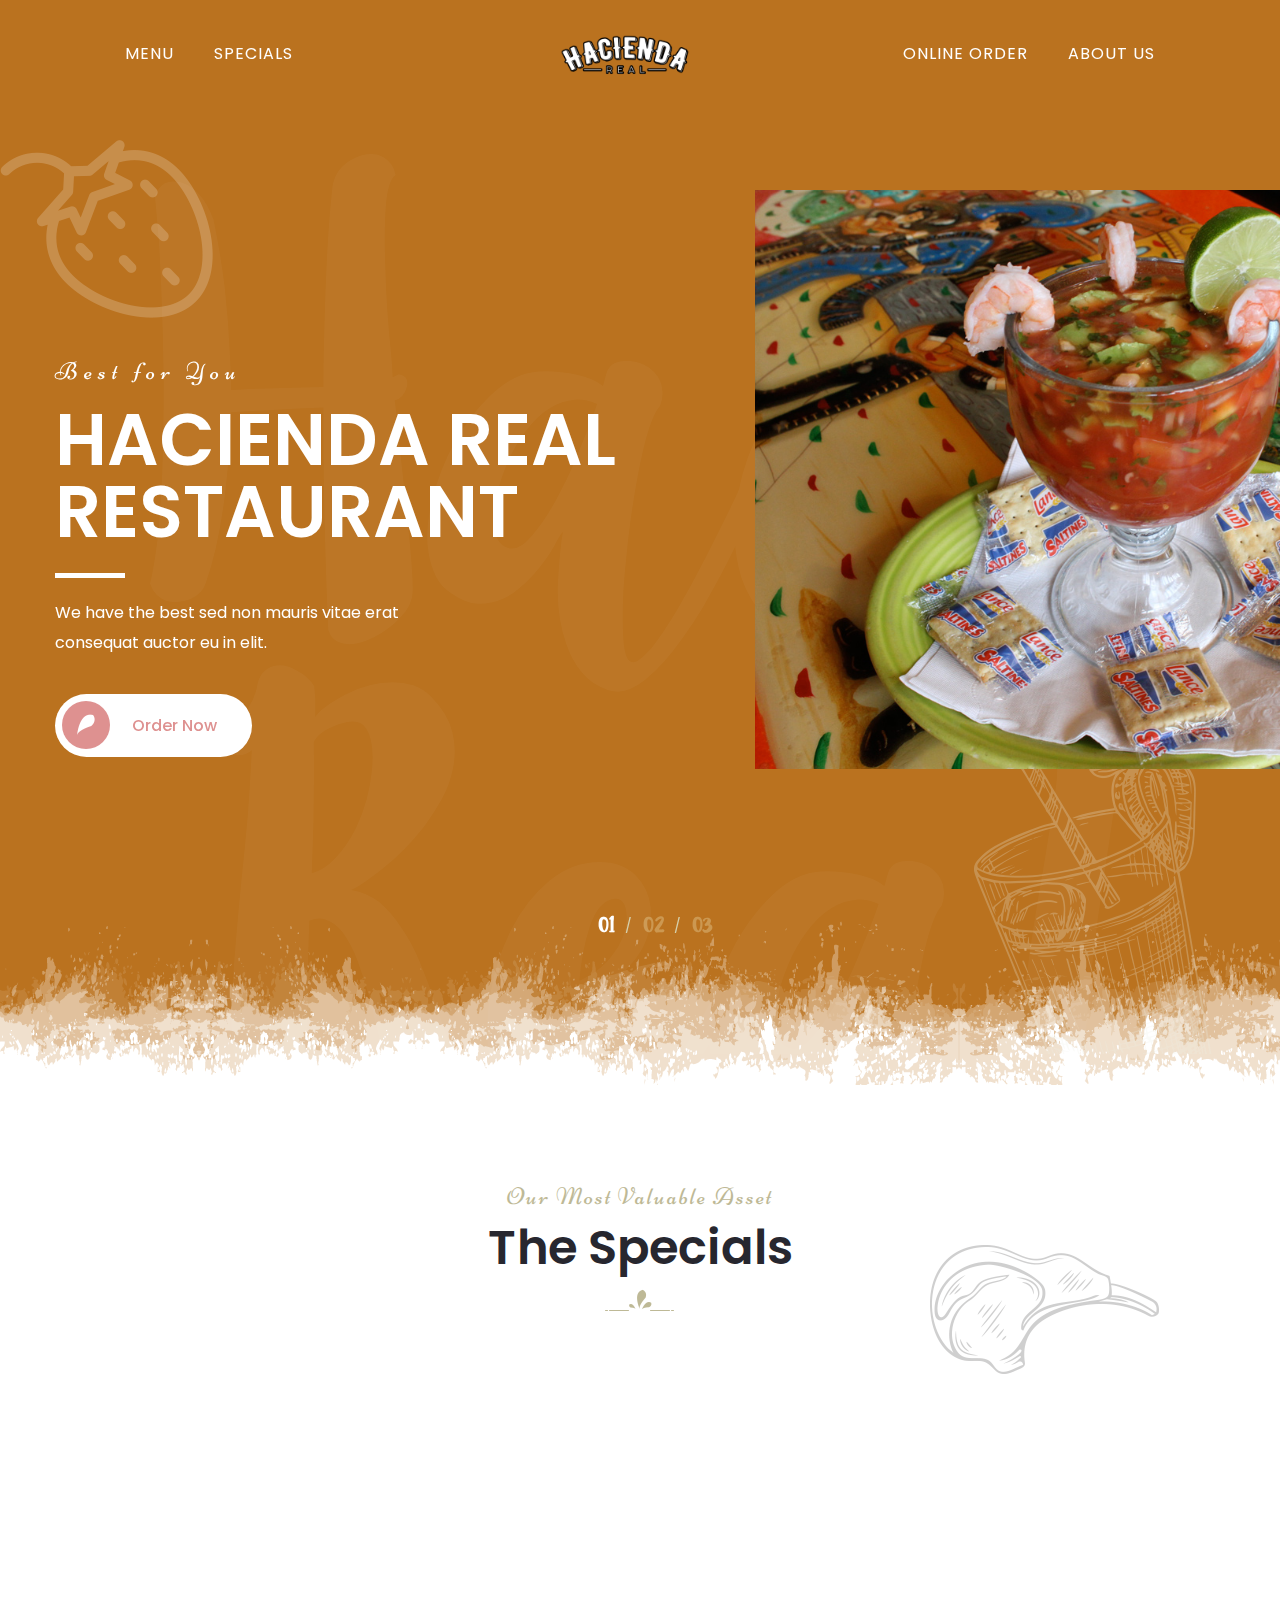
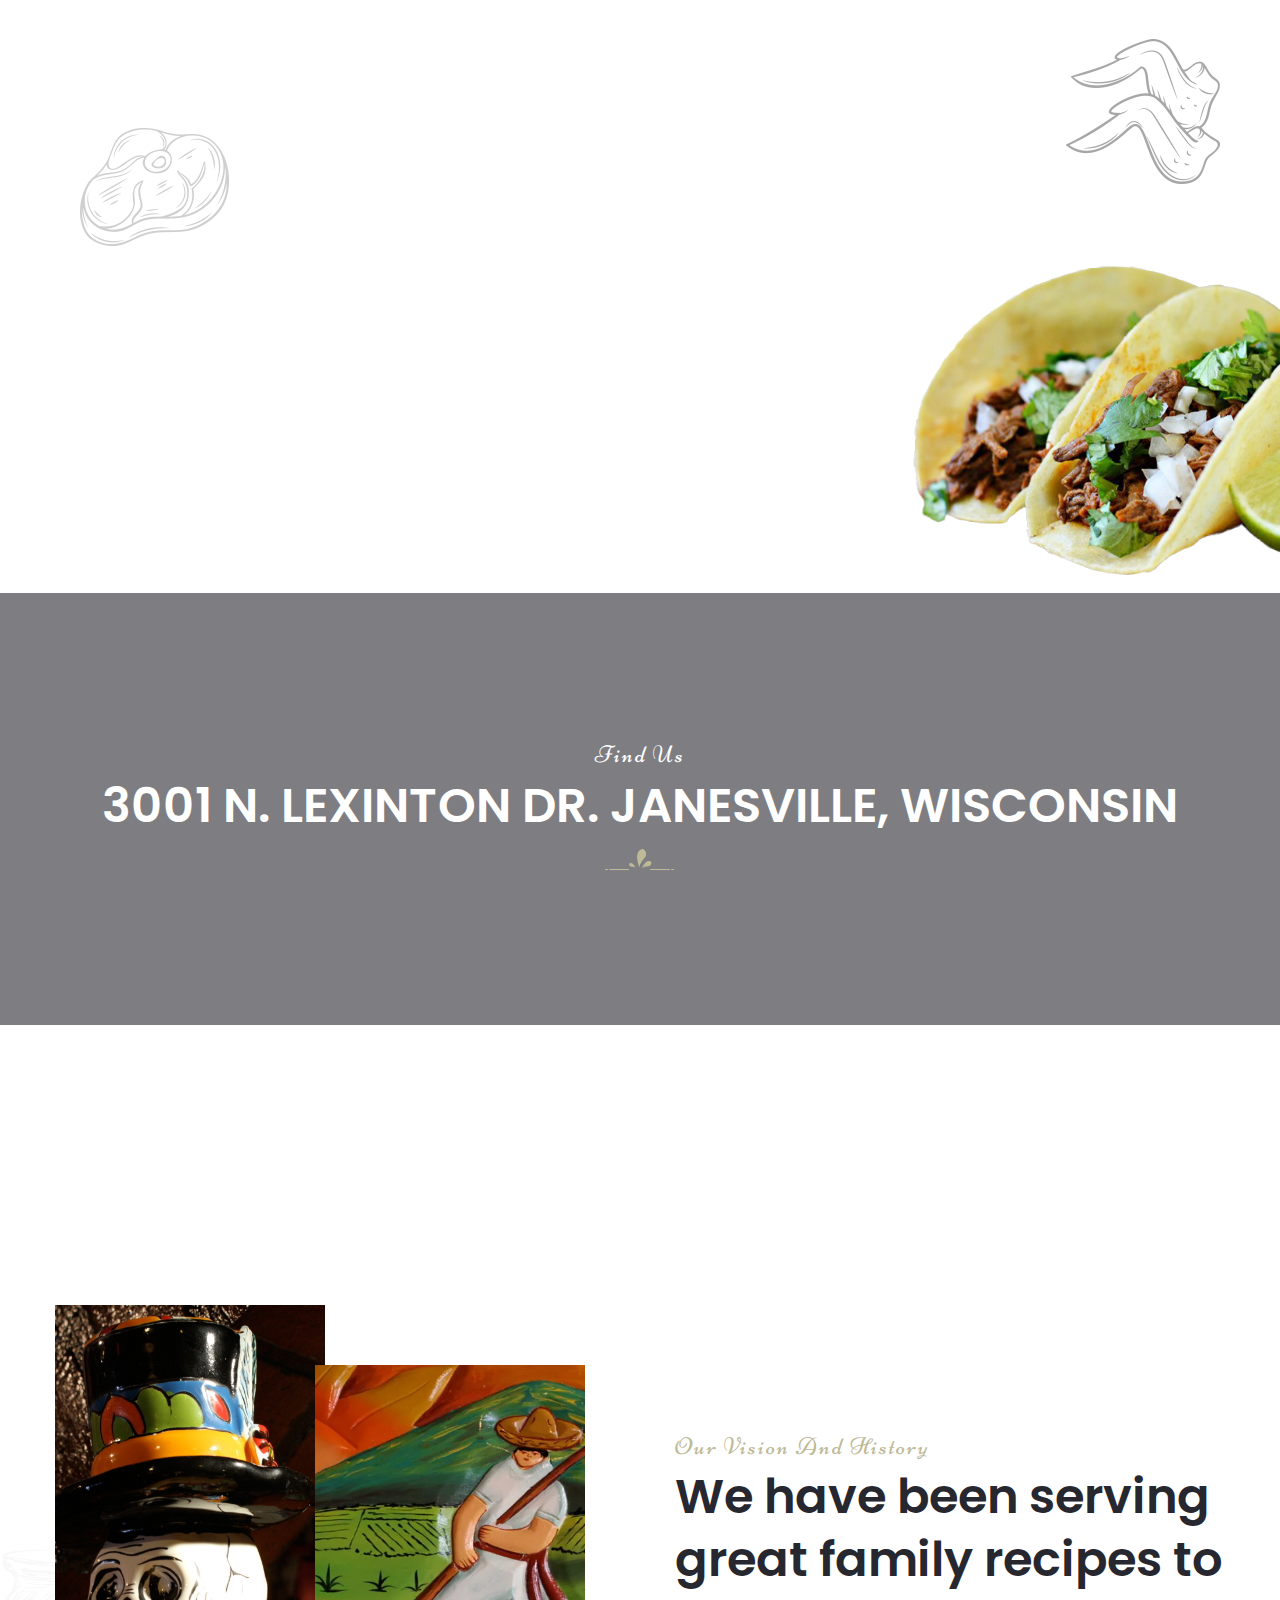
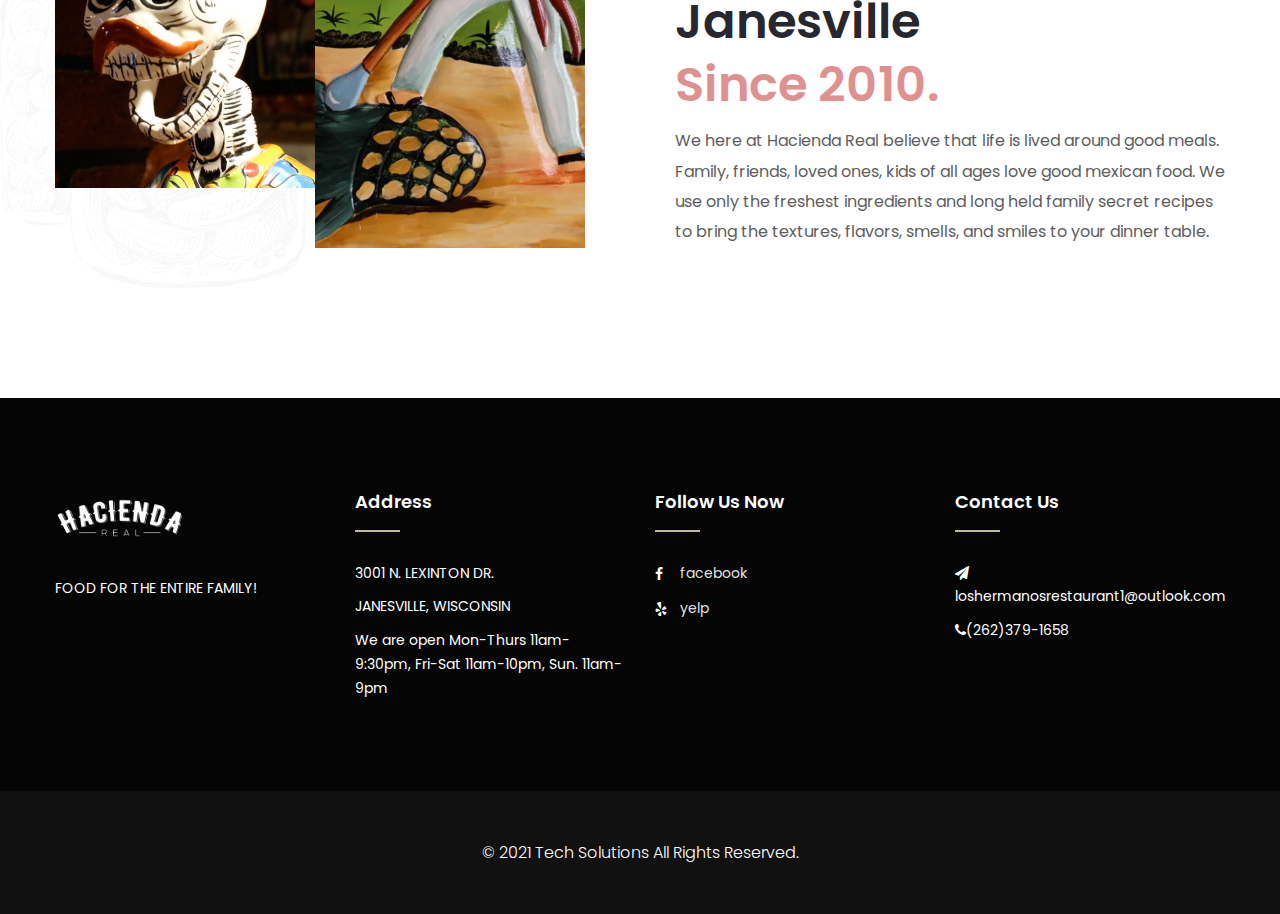
==== index.html @ c057669b "pagina terminada" ====
<!DOCTYPE html>
<html>

<head>
    <meta charset="utf-8">
    <title>Hacienda Real</title>
    <!-- Stylesheets -->
    <link href="css/bootstrap.css" rel="stylesheet">
    <link href="css/style.css" rel="stylesheet">
    <link href="css/responsive.css" rel="stylesheet">

    <link href="https://fonts.googleapis.com/css2?family=Niconne&family=Poppins:wght@100;200;300;400;500;600;700;800;900&family=Tangerine:wght@400;700&display=swap" rel="stylesheet">

    <link rel="shortcut icon" href="images/favicon.png" type="image/x-icon">
    <link rel="icon" href="images/favicon.png" type="image/x-icon">

    <!-- Responsive -->
    <meta http-equiv="X-UA-Compatible" content="IE=edge">
    <meta name="viewport" content="width=device-width, initial-scale=1.0, maximum-scale=1.0, user-scalable=0">

    <!--[if lt IE 9]><script src="https://cdnjs.cloudflare.com/ajax/libs/html5shiv/3.7.3/html5shiv.js"></script><![endif]-->
    <!--[if lt IE 9]><script src="js/respond.js"></script><![endif]-->
</head>

<body class="hidden-bar-wrapper">

    <div class="page-wrapper">


        <!-- Main Header / Header Style Two -->
        <header class="main-header header-style-two">

            <!-- Header Upper -->
            <div class="header-upper">

                <div class="auto-container">
                    <div class="clearfix">

                        <div class="pull-left logo-box">
                            <div class="logo">
                                <a href="index.html"><img src="images/logo.png" alt="" title=""></a>
                            </div>
                        </div>

                        <div class="nav-outer clearfix">
                            <!-- Mobile Navigation Toggler -->
                            <div class="mobile-nav-toggler"><span class="icon flaticon-menu"></span></div>
                            <!-- Main Menu -->
                            <nav class="main-menu navbar-expand-md">
                                <div class="navbar-header">
                                    <button class="navbar-toggler" type="button" data-toggle="collapse" data-target="#navbarSupportedContent" aria-controls="navbarSupportedContent" aria-expanded="false" aria-label="Toggle navigation">
									<span class="icon-bar"></span>
									<span class="icon-bar"></span>
									<span class="icon-bar"></span>
								</button>
                                </div>

                                <div class="navbar-collapse scroll-nav show collapse clearfix" id="navbarSupportedContent">
                                    <ul class="navigation left-nav clearfix">
                                        <li><a href="menu.html">Menu</a></li>
                                        <li><a href="#specials">Specials</a></li>
                                    </ul>

                                    <ul class="navigation right-nav clearfix">
                                        <li><a href="https://shop.wilcu.com/store/haciendareal">Online Order</a></li>
                                        <li><a href="#about">About Us</a></li>
                                    </ul>

                                </div>

                            </nav>

                        </div>

                    </div>
                </div>
            </div>
            <!-- End Header Upper -->

            <!-- Mobile Menu  -->
            <div class="mobile-menu">
                <div class="menu-backdrop"></div>
                <div class="close-btn"><span class="icon flaticon-multiply"></span></div>

                <nav class="menu-box">
                    <div class="nav-logo">
                        <a href="index.html"><img src="images/logo-2.png" alt="" title=""></a>
                    </div>
                    <div class="menu-outer">
                        <!--Here Menu Will Come Automatically Via Javascript / Same Menu as in Header-->
                    </div>
                </nav>
            </div>
            <!-- End Mobile Menu -->

        </header>
        <!-- End Main Header -->

        <!-- Sidebar Cart Item -->
        <div class="xs-sidebar-group info-group">
            <div class="xs-overlay xs-bg-black"></div>
            <div class="xs-sidebar-widget">
                <div class="sidebar-widget-container">
                    <div class="widget-heading">
                        <a href="#" class="close-side-widget">
						X
					</a>
                    </div>
                    <div class="sidebar-textwidget">

                        <!-- Sidebar Info Content -->
                        <div class="sidebar-info-contents">
                            <div class="content-inner">
                                <div class="logo">
                                    <a href="index.html"><img src="images/logo.png" alt="" /></a>
                                </div>
                                <div class="content-box">
                                    <h2>About Us</h2>
                                    <p class="text">The argument in favor of using filler text goes something like this: If you use real content in the Consulting Process, anytime you reach a review point you’ll end up reviewing and negotiating the content itself and
                                        not the design.</p>
                                    <a href="contact.html" class="theme-btn btn-style-one clearfix"><span class="icon"></span>Consultation</a>
                                </div>
                                <div class="contact-info">
                                    <h2>Contact Info</h2>
                                    <ul class="list-style-one">
                                        <li><span class="icon fa fa-location-arrow"></span>Chicago 12, Melborne City, USA</li>
                                        <li><span class="icon fa fa-phone"></span>(111) 111-111-1111</li>
                                        <li><span class="icon fa fa-envelope"></span>foodily@gmail.com</li>
                                        <li><span class="icon fa fa-clock-o"></span>Week Days: 09.00 to 18.00 Sunday: Closed</li>
                                    </ul>
                                </div>
                                <!-- Social Box -->
                                <ul class="social-box">
                                    <li class="facebook">
                                        <a href="#" class="fa fa-facebook-f"></a>
                                    </li>
                                    <li class="twitter">
                                        <a href="#" class="fa fa-twitter"></a>
                                    </li>
                                    <li class="linkedin">
                                        <a href="#" class="fa fa-linkedin"></a>
                                    </li>
                                    <li class="instagram">
                                        <a href="#" class="fa fa-instagram"></a>
                                    </li>
                                    <li class="youtube">
                                        <a href="#" class="fa fa-youtube"></a>
                                    </li>
                                </ul>
                            </div>
                        </div>

                    </div>
                </div>
            </div>
        </div>
        <!-- END sidebar widget item -->

        <!-- Banner Section Two -->
        <section class="banner-section-two" id="home">
            <div class="pattern-layer" style="background-image: url(images/main-slider/pattern-2.png)"></div>
            <div class="main-slider-carousel owl-carousel owl-theme">

                <!-- Slide -->
                <div class="slide">
                    <div class="slide-middle-text">Hacienda Real</div>
                    <div class="icon-layer-one" style="background-image: url(images/main-slider/icon-4.png)"></div>
                    <div class="icon-layer-two" style="background-image: url(images/main-slider/icon-5.png)"></div>
                    <div class="auto-container">
                        <div class="row clearfix">

                            <!-- Content Column -->
                            <div class="content-column col-lg-7 col-md-12 col-sm-12">
                                <div class="inner-column">
                                    <div class="title">Best for You</div>
                                    <h1>Hacienda Real <br> Restaurant</h1>
                                    <div class="text">We have the best sed non mauris vitae erat <br> consequat auctor eu in elit.</div>
                                    <div class="btns-box">
                                        <a href="https://shop.wilcu.com/store/haciendareal" class="theme-btn btn-style-three clearfix"><span class="icon"></span>Order Now</a>
                                    </div>
                                </div>
                            </div>

                            <!-- Image Column -->
                            <div class="image-column col-lg-5 col-md-12 col-sm-12">
                                <div class="inner-column">
                                    <div class="image">
                                        <img src="images/main-slider/image-1.png" alt="" />
                                    </div>
                                </div>
                            </div>

                        </div>
                    </div>
                    <!-- <div class="shadow-layer" style="background-image: url(images/main-slider/shadow.png)"></div> -->
                </div>

                <!-- Slide -->
                <div class="slide">
                    <div class="slide-middle-text">Hacienda Real</div>
                    <div class="icon-layer-one" style="background-image: url(images/main-slider/icon-4.png)"></div>
                    <div class="icon-layer-two" style="background-image: url(images/main-slider/icon-5.png)"></div>
                    <div class="auto-container">
                        <div class="row clearfix">

                            <!-- Content Column -->
                            <div class="content-column col-lg-7 col-md-12 col-sm-12">
                                <div class="inner-column">

                                    <h1>Come Hungry. <br> Leave Happy.</h1>
                                    <div class="text">Hacienda Real is the perfect place to bring your love on date night! We have HUGE margaritas, AWESOME shrimp cocktails, GREAT entrees, and memorable desserts!</div>
                                    <div class="btns-box">
                                        <a href="https://shop.wilcu.com/store/haciendareal" class="theme-btn btn-style-three clearfix"><span class="icon"></span>Order Now</a>
                                    </div>
                                </div>
                            </div>

                            <!-- Image Column -->
                            <div class="image-column col-lg-5 col-md-12 col-sm-12">
                                <div class="inner-column">
                                    <div class="image">
                                        <img src="images/main-slider/image-2.png" alt="" />
                                    </div>
                                </div>
                            </div>

                        </div>
                    </div>
                </div>

                <!-- Slide -->
                <div class="slide">
                    <div class="slide-middle-text">Hacienda Real</div>
                    <div class="icon-layer-one" style="background-image: url(images/main-slider/icon-4.png)"></div>
                    <div class="icon-layer-two" style="background-image: url(images/main-slider/icon-5.png)"></div>
                    <div class="auto-container">
                        <div class="row clearfix">

                            <!-- Content Column -->
                            <div class="content-column col-lg-7 col-md-12 col-sm-12">
                                <div class="inner-column">
                                    <div class="title">Best for You</div>
                                    <h1>Share <br> The Taste</h1>
                                    <div class="text">If you love our food we appreciate you helping to spread the word about us to your friends, family, co-workers, and on line! Like us on Facebook, or You can e-mail a testimonial on the contact page and could even win
                                        a free meal!</div>
                                    <div class="btns-box">
                                        <a href="https://shop.wilcu.com/store/haciendareal" class="theme-btn btn-style-three clearfix"><span class="icon"></span>Order Now</a>
                                    </div>
                                </div>
                            </div>

                            <!-- Image Column -->
                            <div class="image-column col-lg-5 col-md-12 col-sm-12">
                                <div class="inner-column">
                                    <div class="image">
                                        <img src="images/main-slider/image-3.png" alt="" />
                                    </div>
                                </div>
                            </div>

                        </div>
                    </div>
                </div>

            </div>

        </section>
        <!-- End Banner Section -->

        <!-- Specials Section -->
        <section class="specials-section" id="specials">
            <div class="icon-layer-one" style="background-image: url(images/resource/special-icon-1.png)"></div>
            <div class="icon-layer-two" style="background-image: url(images/resource/special-icon-2.png)"></div>
            <div class="icon-layer-three" style="background-image: url(images/resource/special-icon-3.png)"></div>
            <div class="icon-layer-four" style="background-image: url(images/resource/special-icon-4.png)"></div>
            <div class="auto-container">
                <!-- Sec Title -->
                <div class="sec-title centered">
                    <div class="title">Our most valuable asset</div>
                    <h2>The Specials</h2>
                    <div class="separate"></div>
                </div>
                <div class="row clearfix">

                    <!-- Special Block -->
                    <div class="special-block col-lg-4 col-md-6 col-sm-12">
                        <div class="inner-box wow fadeInUp" data-wow-delay="0ms" data-wow-duration="1500ms">
                            <div class="image">
                                <a href="milkshake.html"><img src="images/resource/special-2.jpg" alt="" /></a>
                            </div>
                            <!-- <div class="lower-content">
            <div class="clearfix">
                <div class="pull-left">
                    <h4><a href="milkshake.html">shawarma</a></h4>
                </div>
                <div class="pull-right">
                    <div class="price">$15</div>
                </div>
            </div>
        </div> -->
                        </div>
                    </div>

                    <!-- Special Block -->
                    <div class="special-block col-lg-4 col-md-6 col-sm-12">
                        <div class="inner-box wow fadeInLeft" data-wow-delay="0ms" data-wow-duration="1500ms">
                            <div class="image">
                                <a href="milkshake.html"><img src="images/resource/special-1.jpg" alt="" /></a>
                            </div>
                            <!-- <div class="lower-content">
                                <div class="clearfix">
                                    <div class="pull-left">
                                        <h4><a href="milkshake.html">Fried Potatoes</a></h4>
                                    </div>
                                    <div class="pull-right">
                                        <div class="price">$15</div>
                                    </div>
                                </div>
                            </div> -->
                        </div>
                    </div>



                    <!-- Special Block -->
                    <div class="special-block col-lg-4 col-md-6 col-sm-12">
                        <div class="inner-box wow fadeInRight" data-wow-delay="0ms" data-wow-duration="1500ms">
                            <div class="image">
                                <a href="milkshake.html"><img src="images/resource/special-3.jpg" alt="" /></a>
                            </div>
                            <!-- <div class="lower-content">
                                <div class="clearfix">
                                    <div class="pull-left">
                                        <h4><a href="milkshake.html">pizza</a></h4>
                                    </div>
                                    <div class="pull-right">
                                        <div class="price">$15</div>
                                    </div>
                                </div>
                            </div> -->
                        </div>
                    </div>

                    <!-- Special Block -->
                    <div class="special-block col-lg-4 col-md-6 col-sm-12">
                        <div class="inner-box wow fadeInLeft" data-wow-delay="0ms" data-wow-duration="1500ms">
                            <div class="image">
                                <a href="milkshake.html"><img src="images/resource/special-4.jpg" alt="" /></a>
                            </div>
                            <!-- <div class="lower-content">
                                <div class="clearfix">
                                    <div class="pull-left">
                                        <h4><a href="milkshake.html">burger</a></h4>
                                    </div>
                                    <div class="pull-right">
                                        <div class="price">$15</div>
                                    </div>
                                </div>
                            </div> -->
                        </div>
                    </div>


                </div>
            </div>
        </section>
        <!-- End Specials Section -->




        <!-- Location Section -->
        <section class="location-section" id="location">
            <!-- Title Box -->
            <div class="title-box" style="background-image: url(images/background/3.jpg)">
                <div class="auto-container">
                    <!-- Sec Title -->
                    <div class="sec-title light centered">
                        <div class="title">Find Us</div>
                        <h2>3001 N. LEXINTON DR. JANESVILLE, WISCONSIN</h2>
                        <div class="separate"></div>
                    </div>
                </div>
            </div>
            <!-- End Title Box -->


        </section>
        <!-- End Location Section -->

        <!-- History Section -->
        <section class="history-section" id="about">
            <div class="pattern-layer" style="background-image: url(images/resource/history-icon.png)"></div>
            <div class="auto-container">
                <div class="row clearfix">

                    <!-- Image Column -->
                    <div class="image-column col-lg-6 col-md-12 col-sm-12">
                        <div class="inner-column">
                            <div class="image">
                                <img src="images/resource/history-1.jpg" alt="" />
                            </div>
                            <div class="image-two">
                                <img src="images/resource/history-2.jpg" alt="" />
                            </div>
                        </div>
                    </div>

                    <!-- Content Column -->
                    <div class="content-column col-lg-6 col-md-12 col-sm-12">
                        <div class="inner-column">
                            <!-- Sec Title -->
                            <div class="sec-title">
                                <div class="title">Our Vision and History</div>
                                <h2>We have been serving great family recipes to Janesville <br> <span class="theme_color">Since 2010.</span></h2>
                                <div class="text">We here at Hacienda Real believe that life is lived around good meals. Family, friends, loved ones, kids of all ages love good mexican food. We use only the freshest ingredients and long held family secret recipes to bring
                                    the textures, flavors, smells, and smiles to your dinner table.</div>
                            </div>

                        </div>
                    </div>

                </div>
            </div>
        </section>
        <!-- End History Section -->




        <!-- Main Footer -->
        <footer class="footer-style-two">
            <div class="auto-container">
                <!-- Widgets Section -->
                <div class="widgets-section">
                    <div class="row clearfix">

                        <!-- Big Column -->
                        <div class="big-column col-lg-6 col-md-12 col-sm-12">
                            <div class="row clearfix">

                                <!--Footer Column-->
                                <div class="footer-column col-lg-6 col-md-6 col-sm-12">
                                    <div class="footer-widget logo-widget">
                                        <div class="logo">
                                            <a href="index.html"><img src="images/logo.png" alt="" /></a>
                                        </div>
                                        <div class="text">FOOD FOR THE ENTIRE FAMILY!</div>
                                    </div>
                                </div>

                                <!--Footer Column-->
                                <div class="footer-column col-lg-6 col-md-6 col-sm-12">
                                    <div class="footer-widget contact-widget">
                                        <h6>Address</h6>
                                        <ul class="contact-list">
                                            <li>3001 N. LEXINTON DR.</li>
                                            <li>JANESVILLE, WISCONSIN</li>
                                            <li>We are open Mon-Thurs 11am-9:30pm, Fri-Sat 11am-10pm, Sun. 11am-9pm</li>
                                        </ul>
                                    </div>
                                </div>

                            </div>
                        </div>

                        <!-- Big Column -->
                        <div class="big-column col-lg-6 col-md-12 col-sm-12">
                            <div class="row clearfix">

                                <!--Footer Column-->
                                <div class="footer-column col-lg-6 col-md-6 col-sm-12">
                                    <div class="footer-widget social-widget">
                                        <h6>Follow Us Now</h6>
                                        <ul class="social-list">
                                            <li><a href="https://www.facebook.com/HaciendaRealRestaurant"><span class="icon fa fa-facebook"></span>facebook</a></li>
                                            <li><a href="https://www.yelp.com/biz/hacienda-real-mexican-restaurant-janesville"><span class="icon fa fa-yelp"></span>yelp</a></li>

                                        </ul>
                                    </div>
                                </div>

                                <!--Footer Column-->
                                <div class="footer-column col-lg-6 col-md-6 col-sm-12">
                                    <div class="footer-widget contact-widget">
                                        <h6>Contact Us</h6>

                                        <ul class="contact-list">
                                            <li><span class="icon fa fa-send"></span>loshermanosrestaurant1@outlook.com</li>
                                            <li><span class="icon fa fa-phone"></span><a href="tel:+1(262)379-1658">(262)379-1658</a></li>
                                        </ul>
                                    </div>
                                </div>


                            </div>
                        </div>
                    </div>
                </div>
            </div>
            <div class="footer-bottom">
                <div class="footer-bottom">
                    <div class="copyright">&copy; 2021 Tech Solutions All Rights Reserved.</div>
                </div>
            </div>
        </footer>

    </div>
    <!--End pagewrapper-->





    <script src="js/jquery.js"></script>
    <script src="js/popper.min.js"></script>
    <script src="js/bootstrap.min.js"></script>
    <script src="js/jquery.fancybox.js"></script>
    <script src="js/appear.js"></script>
    <script src="js/parallax.min.js"></script>
    <script src="js/tilt.jquery.min.js"></script>
    <script src="js/jquery.paroller.min.js"></script>
    <script src="js/owl.js"></script>
    <script src="js/wow.js"></script>
    <script src="js/pagenav.js"></script>
    <script src="js/validate.js"></script>
    <script src="js/isotope.js"></script>
    <script src="js/nav-tool.js"></script>
    <script src="js/jquery-ui.js"></script>
    <script src="js/script.js"></script>

</body>

</html>
---- css/style.css ----
/* Foodily HTML Template */


/* Import Files */

@import url('global.css');
@import url('header.css');
@import url('font-awesome.css');
@import url('flaticon.css');
@import url('animate.css');
@import url('owl.css');
@import url('animation.css');
@import url('jquery-ui.css');
@import url('jquery.fancybox.min.css');
@import url('jquery.mCustomScrollbar.min.css');

/*** 

====================================================================
	Search Popup
====================================================================

***/

.search-popup {
    position: fixed;
    left: 0;
    top: 0;
    height: 100vh;
    width: 100%;
    z-index: 99999;
    margin-top: -540px;
    transform: translateY(-100%);
    background-color: rgba(0, 0, 0, 0.90);
    -webkit-transition: all 500ms cubic-bezier(0.860, 0.000, 0.070, 1.000);
    -moz-transition: all 500ms cubic-bezier(0.860, 0.000, 0.070, 1.000);
    -o-transition: all 500ms cubic-bezier(0.860, 0.000, 0.070, 1.000);
    transition: all 1500ms cubic-bezier(0.860, 0.000, 0.070, 1.000);
    -webkit-transition-timing-function: cubic-bezier(0.860, 0.000, 0.070, 1.000);
    -moz-transition-timing-function: cubic-bezier(0.860, 0.000, 0.070, 1.000);
    -o-transition-timing-function: cubic-bezier(0.860, 0.000, 0.070, 1.000);
    transition-timing-function: cubic-bezier(0.860, 0.000, 0.070, 1.000);
}

.sidenav-bar-visible .search-popup {
    width: 80%;
}

.search-popup:before {
    position: absolute;
    left: 0;
    top: 100%;
    width: 100%;
    height: 560px;
    background-image: url(../images/icons/waves-shape.png);
    background-repeat: no-repeat;
    background-position: center;
    background-size: cover;
    margin-top: 0px;
    content: "";
}

.search-active .search-popup {
    transform: translateY(0%);
    margin-top: 0;
}

.search-popup .close-search {
    position: absolute;
    left: 0;
    right: 0;
    top: 75%;
    margin: 0 auto;
    margin-top: -200px;
    border-radius: 50%;
    text-align: center;
    background-color: #de9190;
    width: 70px;
    cursor: pointer;
    box-shadow: 0 0 10px rgba(0, 0, 0, 0.05);
    border-bottom: 3px solid #ffffff;
    -webkit-transition: all 500ms ease;
    -moz-transition: all 500ms ease;
    -ms-transition: all 500ms ease;
    -o-transition: all 500ms ease;
    transition: all 500ms ease;
    opacity: 0;
    visibility: hidden;
}

.search-popup .close-search span {
    position: relative;
    display: block;
    height: 70px;
    width: 70px;
    font-size: 30px;
    line-height: 70px;
    color: #ffffff;
}

.search-active .search-popup .close-search {
    visibility: visible;
    opacity: 1;
    top: 50%;
    -webkit-transition-delay: 1500ms;
    -moz-transition-delay: 1500ms;
    -ms-transition-delay: 1500ms;
    -o-transition-delay: 1500ms;
    transition-delay: 1500ms;
}

.search-popup form {
    position: absolute;
    max-width: 700px;
    top: 50%;
    left: 15px;
    right: 15px;
    margin: -35px auto 0;
    transform: scaleX(0);
    transform-origin: center;
    background-color: #111111;
    -webkit-transition: all 300ms ease;
    -moz-transition: all 300ms ease;
    -ms-transition: all 300ms ease;
    -o-transition: all 300ms ease;
    transition: all 300ms ease;
}

.search-active .search-popup form {
    transform: scaleX(1);
    -webkit-transition-delay: 1200ms;
    -moz-transition-delay: 1200ms;
    -ms-transition-delay: 1200ms;
    -o-transition-delay: 1200ms;
    transition-delay: 1200ms;
}

.search-popup .form-group {
    position: relative;
    margin: 0px;
    overflow: hidden;
}

.search-popup .form-group input[type="text"],
.search-popup .form-group input[type="search"] {
    position: relative;
    display: block;
    font-size: 18px;
    line-height: 50px;
    color: #000000;
    height: 70px;
    width: 100%;
    padding: 10px 30px;
    background-color: #ffffff;
    -webkit-transition: all 500ms ease;
    -moz-transition: all 500ms ease;
    -ms-transition: all 500ms ease;
    -o-transition: all 500ms ease;
    transition: all 500ms ease;
    font-weight: 500;
    text-transform: capitalize;
}

.search-popup .form-group input[type="submit"],
.search-popup .form-group button {
    position: absolute;
    right: 30px;
    top: 0px;
    height: 70px;
    line-height: 70px;
    background: transparent;
    text-align: center;
    font-size: 24px;
    color: #000000;
    padding: 0;
    cursor: pointer;
    -webkit-transition: all 500ms ease;
    -moz-transition: all 500ms ease;
    -ms-transition: all 500ms ease;
    -o-transition: all 500ms ease;
    transition: all 500ms ease;
}

.search-popup .form-group input[type="submit"]:hover,
.search-popup .form-group button:hover {
    color: #000000;
}

.search-popup input::placeholder,
.search-popup textarea::placeholder {
    color: #000000;
}

.search-popup .close-search.style-two {
    position: absolute;
    right: 25px;
    left: auto;
    color: #ffffff;
    width: auto;
    height: auto;
    top: 25px;
    margin: 0px;
    border: none;
    background: none !important;
    box-shadow: none !important;
    -webkit-transition: all 500ms ease;
    -moz-transition: all 500ms ease;
    -ms-transition: all 500ms ease;
    -o-transition: all 500ms ease;
    transition: all 500ms ease;
}

.search-popup .close-search.style-two span {
    font-size: 20px;
    color: #ffffff;
}


/*** 

====================================================================
	Banner Section
====================================================================

***/

.banner-section {
    position: relative;
    overflow: hidden;
}

.banner-section .pattern-layer {
    position: absolute;
    left: 0px;
    bottom: 0px;
    width: 100%;
    height: 164px;
    z-index: 2;
    background-repeat: repeat-x;
}

.banner-section .slide {
    position: relative;
    overflow: hidden;
    padding-top: 150px;
    padding-bottom: 0px;
    background-color: #beb996;
}

.banner-section .slide.style-two {
    background-color: #a79bac;
}

.banner-section .icon-layer-one {
    position: absolute;
    right: 0px;
    top: 0px;
    width: 312px;
    height: 274px;
    opacity: 0;
    transform: translateX(300px);
    background-position: center bottom;
    background-repeat: no-repeat;
    background-size: cover;
    transition: all 900ms ease;
    -moz-transition: all 900ms ease;
    -webkit-transition: all 900ms ease;
    -ms-transition: all 900ms ease;
    -o-transition: all 900ms ease;
}

.banner-section .active .icon-layer-one {
    opacity: 1;
    transform: translateX(0px);
}

.banner-section .icon-layer-two {
    position: absolute;
    left: 50px;
    bottom: 100px;
    width: 300px;
    height: 285px;
    opacity: 0;
    transform: translateX(-300px);
    background-position: center bottom;
    background-repeat: no-repeat;
    transition: all 900ms ease;
    -moz-transition: all 900ms ease;
    -webkit-transition: all 900ms ease;
    -ms-transition: all 900ms ease;
    -o-transition: all 900ms ease;
}

.banner-section .active .icon-layer-two {
    opacity: 1;
    transform: translateX(0px);
    transition-delay: 500ms;
}

.banner-section .icon-layer-three {
    position: absolute;
    right: 0px;
    top: -50px;
    width: 177px;
    height: 213px;
    opacity: 0;
    transform: translateX(-300px);
    background-position: center bottom;
    background-repeat: no-repeat;
    background-size: cover;
    transition: all 900ms ease;
    -moz-transition: all 900ms ease;
    -webkit-transition: all 900ms ease;
    -ms-transition: all 900ms ease;
    -o-transition: all 900ms ease;
}

.banner-section .active .icon-layer-three {
    opacity: 1;
    transform: translateX(0px);
    transition-delay: 500ms;
}

.banner-section .content-column {
    position: relative;
}

.banner-section .content-column .inner-column {
    position: relative;
    padding-top: 50px;
}

.banner-section .content-column h1 {
    position: relative;
    color: #ffffff;
    font-weight: 400;
    line-height: 1.1em;
    opacity: 0;
    transform: scaleY(0);
    transform-origin: top;
    font-family: 'LillyBelle';
    -webkit-transition: all 1000ms ease;
    -moz-transition: all 100ms ease;
    -ms-transition: all 1000ms ease;
    -o-transition: all 1000ms ease;
    transition: all 1000ms ease;
}

.banner-section .content-column h1 .first-letter {
    display: block;
}

.banner-section .content-column h1 .second-letter {
    display: block;
}

.banner-section .active .content-column h1 {
    opacity: 1;
    transform: scaleY(1);
    -webkit-transition-delay: 600ms;
    -moz-transition-delay: 600ms;
    -ms-transition-delay: 600ms;
    -o-transition-delay: 600ms;
    transition-delay: 600ms;
}

.banner-section .content-column .text {
    color: #ffffff;
    font-size: 14px;
    margin-top: 20px;
    margin-bottom: 30px;
    font-weight: 400;
    opacity: 0;
    transform: scaleY(0);
    transform-origin: top;
    -webkit-transition: all 1000ms ease;
    -moz-transition: all 100ms ease;
    -ms-transition: all 1000ms ease;
    -o-transition: all 1000ms ease;
    transition: all 1000ms ease;
}

.banner-section .active .content-column .text {
    opacity: 1;
    transform: scaleY(1);
    -webkit-transition-delay: 900ms;
    -moz-transition-delay: 900ms;
    -ms-transition-delay: 900ms;
    -o-transition-delay: 900ms;
    transition-delay: 900ms;
}

.banner-section .content-column .btns-box {
    margin-top: 35px;
    opacity: 0;
    margin-bottom: 90px;
    transform: scaleY(0);
    transform-origin: top;
    -webkit-transition: all 1000ms ease;
    -moz-transition: all 100ms ease;
    -ms-transition: all 1000ms ease;
    -o-transition: all 1000ms ease;
    transition: all 1000ms ease;
}

.banner-section .active .content-column .btns-box {
    opacity: 1;
    transform: scaleY(1);
    -webkit-transition-delay: 1200ms;
    -moz-transition-delay: 1200ms;
    -ms-transition-delay: 1200ms;
    -o-transition-delay: 1200ms;
    transition-delay: 1200ms;
}

.banner-section .content-column .theme-btn {
    margin-right: 15px;
}

.banner-section .content-column .icons-box {
    position: relative;
    opacity: 0;
    transform: scaleY(0);
    transform-origin: top;
    -webkit-transition: all 1000ms ease;
    -moz-transition: all 100ms ease;
    -ms-transition: all 1000ms ease;
    -o-transition: all 1000ms ease;
    transition: all 1000ms ease;
}

.banner-section .content-column .icons-box img {
    position: relative;
    width: auto;
}

.banner-section .active .content-column .icons-box {
    opacity: 1;
    transform: scaleY(1);
    -webkit-transition-delay: 1500ms;
    -moz-transition-delay: 1500ms;
    -ms-transition-delay: 1500ms;
    -o-transition-delay: 1500ms;
    transition-delay: 1500ms;
}

.banner-section .image-column {
    position: relative;
}

.banner-section .image-column .inner-column {
    position: relative;
}

.banner-section .image-column .image {
    position: relative;
}

.banner-section .image-column .image img {
    /* max-width:inherit;
	width:auto; */
}

.banner-section .owl-dots {
    display: block;
    position: absolute;
    left: 0px;
    right: 0px;
    bottom: 140px;
    text-align: center;
    counter-reset: slides-num;
}

.banner-section .owl-dots .owl-dot {
    position: relative;
    display: inline-block;
    vertical-align: top;
    margin-left: 28px;
    counter-increment: slides-num;
}

.banner-section .owl-dots .owl-dot span {
    position: relative;
    content: "0" counter(slides-num) "";
    display: block;
    font-size: 18px;
    font-weight: 600;
    color: #f6f0c8;
    opacity: 0.30;
    padding-bottom: 5px;
    -webkit-transition: all 0.3s ease;
    -moz-transition: all 0.3s ease;
    -ms-transition: all 0.3s ease;
    -o-transition: all 0.3s ease;
    transition: all 0.3s ease;
    font-family: 'LillyBelle';
}

.banner-section .owl-dots .owl-dot:after {
    position: absolute;
    content: '/';
    right: -17px;
    top: -1px;
    color: #d6d1ad;
    -webkit-transition: all 0.3s ease;
    -moz-transition: all 0.3s ease;
    -ms-transition: all 0.3s ease;
    -o-transition: all 0.3s ease;
    transition: all 0.3s ease;
}

.banner-section .owl-dots .owl-dot:last-child::after {
    display: none;
}

.banner-section .owl-dots .owl-dot span:before {
    position: relative;
    content: "0" counter(slides-num) "";
}

.banner-section .owl-dots .owl-dot:hover span,
.banner-section .owl-dots .owl-dot.active span {
    color: #ffffff;
    opacity: 1;
}

.banner-section .owl-nav {
    position: absolute;
    left: 0px;
    top: 50%;
    z-index: 99999;
    width: 100%;
    opacity: 0;
    margin-top: -10px;
    transition: all 0.3s ease;
    -moz-transition: all 0.3s ease;
    -webkit-transition: all 0.3s ease;
    -ms-transition: all 0.3s ease;
    -o-transition: all 0.3s ease;
}

.banner-section:hover .owl-nav {
    opacity: 1;
}

.banner-section .owl-nav .owl-prev {
    position: absolute;
    left: 20px;
    width: 60px;
    height: 60px;
    color: #ffffff;
    line-height: 56px;
    font-size: 24px;
    text-align: center;
    border-radius: 50px;
    transition: all 500ms ease;
    -moz-transition: all 500ms ease;
    -webkit-transition: all 500ms ease;
    -ms-transition: all 500ms ease;
    -o-transition: all 500ms ease;
    border: 2px solid rgba(255, 255, 255, 0.60);
}

.banner-section .owl-nav .owl-next {
    position: absolute;
    right: 20px;
    color: #ffffff;
    font-size: 24px;
    width: 60px;
    height: 60px;
    color: #ffffff;
    line-height: 56px;
    border-radius: 50px;
    text-align: center;
    transition: all 500ms ease;
    -moz-transition: all 500ms ease;
    -webkit-transition: all 500ms ease;
    -ms-transition: all 500ms ease;
    -o-transition: all 500ms ease;
    border: 2px solid rgba(255, 255, 255, 0.60);
}

.banner-section .owl-nav .owl-prev:hover,
.banner-section .owl-nav .owl-next:hover {
    color: #222222;
    border-color: #ffffff;
    background-color: #ffffff;
}


/*** 

====================================================================
	Banner Section Two
====================================================================

***/

.banner-section-two {
    position: relative;
    overflow: hidden;
    background: #ba721f;
    /* background: -webkit-linear-gradient(to right, #000000 0%, #5F281C 75%);
    background: -moz-linear-gradient(to right, #000000 0%, #5F281C 75%);
    background: linear-gradient(to right, #e08804 0%, #ecdb0c 75%); */
}

.banner-section-two .pattern-layer {
    position: absolute;
    left: 0px;
    bottom: 0px;
    width: 100%;
    height: 164px;
    z-index: 1;
    background-repeat: repeat-x;
}

.banner-section-two .slide {
    position: relative;
    overflow: hidden;
    padding-top: 190px;
    padding-bottom: 200px;
}

.banner-section-two .shadow-layer {
    position: absolute;
    right: 0px;
    bottom: 0px;
    width: 100%;
    height: 100%;
    z-index: 1;
    background-position: right bottom;
    background-repeat: no-repeat;
}

.banner-section-two .slide-middle-text {
    position: absolute;
    left: 130px;
    right: 0px;
    opacity: 0.03;
    color: #ffffff;
    line-height: 1em;
    font-size: 500px;
    text-align: center;
    font-family: 'LillyBelle';
}

.banner-section-two .icon-layer-one {
    position: absolute;
    left: 0px;
    top: 140px;
    width: 213px;
    height: 178px;
    opacity: 0;
    transform: translateX(-300px);
    background-position: center bottom;
    background-repeat: no-repeat;
    background-size: cover;
    transition: all 900ms ease;
    -moz-transition: all 900ms ease;
    -webkit-transition: all 900ms ease;
    -ms-transition: all 900ms ease;
    -o-transition: all 900ms ease;
}

.banner-section-two .active .icon-layer-one {
    opacity: 1;
    transform: translateX(0px);
}

.banner-section-two .icon-layer-two {
    position: absolute;
    right: 50px;
    bottom: -150px;
    width: 256px;
    height: 483px;
    opacity: 0;
    transform: translateX(300px);
    background-position: center bottom;
    background-repeat: no-repeat;
    background-size: cover;
    transition: all 900ms ease;
    -moz-transition: all 900ms ease;
    -webkit-transition: all 900ms ease;
    -ms-transition: all 900ms ease;
    -o-transition: all 900ms ease;
}

.banner-section-two .active .icon-layer-two {
    opacity: 1;
    transform: translateX(0px);
    transition-delay: 500ms;
}

.banner-section-two .content-column {
    position: relative;
    z-index: 2;
}

.banner-section-two .content-column .inner-column {
    position: relative;
    padding-top: 170px;
}

.banner-section-two .content-column .title {
    position: relative;
    color: #ffffff;
    font-weight: 400;
    opacity: 0;
    font-size: 24px;
    margin-bottom: 20px;
    letter-spacing: 6px;
    transform: scaleY(0);
    transform-origin: top;
    font-family: 'Niconne', cursive;
    -webkit-transition: all 1000ms ease;
    -moz-transition: all 100ms ease;
    -ms-transition: all 1000ms ease;
    -o-transition: all 1000ms ease;
    transition: all 1000ms ease;
}

.banner-section-two .active .content-column .title {
    opacity: 1;
    transform: scaleY(1);
    -webkit-transition-delay: 300ms;
    -moz-transition-delay: 300ms;
    -ms-transition-delay: 300ms;
    -o-transition-delay: 300ms;
    transition-delay: 300ms;
}

.banner-section-two .content-column h1 {
    position: relative;
    color: #ffffff;
    font-weight: 600;
    line-height: 1em;
    opacity: 0;
    font-size: 72px;
    padding-bottom: 30px;
    transform: scaleY(0);
    transform-origin: top;
    text-transform: uppercase;
    font-family: 'Poppins', sans-serif;
    -webkit-transition: all 1000ms ease;
    -moz-transition: all 100ms ease;
    -ms-transition: all 1000ms ease;
    -o-transition: all 1000ms ease;
    transition: all 1000ms ease;
}

.banner-section-two .content-column h1:before {
    position: absolute;
    content: '';
    left: 0px;
    bottom: 0px;
    width: 70px;
    height: 5px;
    background-color: #ffffff;
}

.banner-section-two .active .content-column h1 {
    opacity: 1;
    transform: scaleY(1);
    -webkit-transition-delay: 600ms;
    -moz-transition-delay: 600ms;
    -ms-transition-delay: 600ms;
    -o-transition-delay: 600ms;
    transition-delay: 600ms;
}

.banner-section-two .content-column .text {
    color: #ffffff;
    font-size: 16px;
    margin-top: 20px;
    margin-bottom: 30px;
    font-weight: 400;
    opacity: 0;
    transform: scaleY(0);
    transform-origin: top;
    -webkit-transition: all 1000ms ease;
    -moz-transition: all 100ms ease;
    -ms-transition: all 1000ms ease;
    -o-transition: all 1000ms ease;
    transition: all 1000ms ease;
}

.banner-section-two .active .content-column .text {
    opacity: 1;
    transform: scaleY(1);
    -webkit-transition-delay: 900ms;
    -moz-transition-delay: 900ms;
    -ms-transition-delay: 900ms;
    -o-transition-delay: 900ms;
    transition-delay: 900ms;
}

.banner-section-two .content-column .btns-box {
    margin-top: 35px;
    opacity: 0;
    margin-bottom: 90px;
    transform: scaleY(0);
    transform-origin: top;
    -webkit-transition: all 1000ms ease;
    -moz-transition: all 100ms ease;
    -ms-transition: all 1000ms ease;
    -o-transition: all 1000ms ease;
    transition: all 1000ms ease;
}

.banner-section-two .active .content-column .btns-box {
    opacity: 1;
    transform: scaleY(1);
    -webkit-transition-delay: 1200ms;
    -moz-transition-delay: 1200ms;
    -ms-transition-delay: 1200ms;
    -o-transition-delay: 1200ms;
    transition-delay: 1200ms;
}

.banner-section-two .content-column .theme-btn {
    margin-right: 15px;
}

.banner-section-two .content-column .icons-box {
    position: relative;
    opacity: 0;
    transform: scaleY(0);
    transform-origin: top;
    -webkit-transition: all 1000ms ease;
    -moz-transition: all 100ms ease;
    -ms-transition: all 1000ms ease;
    -o-transition: all 1000ms ease;
    transition: all 1000ms ease;
}

.banner-section-two .content-column .icons-box img {
    position: relative;
    width: auto;
}

.banner-section-two .active .content-column .icons-box {
    opacity: 1;
    transform: scaleY(1);
    -webkit-transition-delay: 1500ms;
    -moz-transition-delay: 1500ms;
    -ms-transition-delay: 1500ms;
    -o-transition-delay: 1500ms;
    transition-delay: 1500ms;
}

.banner-section-two .image-column {
    position: relative;
    z-index: 2;
}

.banner-section-two .image-column .inner-column {
    position: relative;
}

.banner-section-two .image-column .image {
    position: relative;
}

.banner-section-two .image-column .image img {
    max-width: inherit;
    width: auto;
}

.banner-section-two .owl-dots {
    display: block;
    position: absolute;
    left: 0px;
    right: 0px;
    bottom: 140px;
    text-align: center;
    counter-reset: slides-num;
}

.banner-section-two .owl-dots .owl-dot {
    position: relative;
    display: inline-block;
    vertical-align: top;
    margin-left: 28px;
    counter-increment: slides-num;
}

.banner-section-two .owl-dots .owl-dot span {
    position: relative;
    content: "0" counter(slides-num) "";
    display: block;
    font-size: 18px;
    font-weight: 600;
    color: #f6f0c8;
    opacity: 0.30;
    padding-bottom: 5px;
    -webkit-transition: all 0.3s ease;
    -moz-transition: all 0.3s ease;
    -ms-transition: all 0.3s ease;
    -o-transition: all 0.3s ease;
    transition: all 0.3s ease;
    font-family: 'LillyBelle';
}

.banner-section-two .owl-dots .owl-dot:after {
    position: absolute;
    content: '/';
    right: -17px;
    top: -1px;
    color: #d6d1ad;
    -webkit-transition: all 0.3s ease;
    -moz-transition: all 0.3s ease;
    -ms-transition: all 0.3s ease;
    -o-transition: all 0.3s ease;
    transition: all 0.3s ease;
}

.banner-section-two .owl-dots .owl-dot:last-child::after {
    display: none;
}

.banner-section-two .owl-dots .owl-dot span:before {
    position: relative;
    content: "0" counter(slides-num) "";
}

.banner-section-two .owl-dots .owl-dot:hover span,
.banner-section-two .owl-dots .owl-dot.active span {
    color: #ffffff;
    opacity: 1;
}

.banner-section-two .owl-nav {
    position: absolute;
    left: 0px;
    top: 50%;
    z-index: 99999;
    width: 100%;
    opacity: 0;
    margin-top: -10px;
    transition: all 0.3s ease;
    -moz-transition: all 0.3s ease;
    -webkit-transition: all 0.3s ease;
    -ms-transition: all 0.3s ease;
    -o-transition: all 0.3s ease;
}

.banner-section-two:hover .owl-nav {
    opacity: 1;
}

.banner-section-two .owl-nav .owl-prev {
    position: absolute;
    left: 20px;
    width: 60px;
    height: 60px;
    color: #ffffff;
    line-height: 56px;
    font-size: 24px;
    text-align: center;
    border-radius: 50px;
    transition: all 500ms ease;
    -moz-transition: all 500ms ease;
    -webkit-transition: all 500ms ease;
    -ms-transition: all 500ms ease;
    -o-transition: all 500ms ease;
    border: 2px solid rgba(255, 255, 255, 0.60);
}

.banner-section-two .owl-nav .owl-next {
    position: absolute;
    right: 20px;
    color: #ffffff;
    font-size: 24px;
    width: 60px;
    height: 60px;
    color: #ffffff;
    line-height: 56px;
    border-radius: 50px;
    text-align: center;
    transition: all 500ms ease;
    -moz-transition: all 500ms ease;
    -webkit-transition: all 500ms ease;
    -ms-transition: all 500ms ease;
    -o-transition: all 500ms ease;
    border: 2px solid rgba(255, 255, 255, 0.60);
}

.banner-section-two .owl-nav .owl-prev:hover,
.banner-section-two .owl-nav .owl-next:hover {
    color: #222222;
    border-color: #ffffff;
    background-color: #ffffff;
}


/*** 

====================================================================
	Banner Section Three
====================================================================

***/

.banner-section-three {
    position: relative;
    overflow: hidden;
}

.banner-section-three .slide {
    position: relative;
    overflow: hidden;
    padding-top: 220px;
    padding-bottom: 220px;
    background-size: cover;
}

.banner-section-three .content-box {
    position: relative;
    max-width: 475px;
}

.banner-section-three .content-box .box-inner {
    position: relative;
    padding: 50px 50px;
    border-radius: 4px;
    background-color: #ffffff;
}

.banner-section-three .content-box .category {
    position: relative;
    color: #ffffff;
    font-size: 12px;
    padding: 1px 22px;
    border-radius: 8px;
    display: inline-block;
    background-color: #91ad41;
    text-transform: uppercase;
}

.banner-section-three .content-box h3 {
    margin-top: 15px;
    font-weight: 600;
    margin-bottom: 15px;
}

.banner-section-three .content-box h3 a {
    position: relative;
    color: #27272f;
    -webkit-transition: all 300ms ease;
    -ms-transition: all 300ms ease;
    -o-transition: all 300ms ease;
    -moz-transition: all 300ms ease;
    transition: all 300ms ease;
}

.banner-section-three .content-box h3 a:hover {
    color: #91ad41;
}

.banner-section-three .content-box .post-info {
    position: relative;
}

.banner-section-three .content-box .post-info li {
    position: relative;
    padding: 0px 5px;
    margin-right: 12px;
    color: #5e5e5e;
    font-size: 12px;
    display: inline-block;
}

.banner-section-three .content-box .post-info li:before {
    position: absolute;
    content: '';
    right: -10px;
    top: 8px;
    width: 6px;
    height: 6px;
    border-radius: 50px;
    background-color: #f7eee2;
}

.banner-section-three .content-box .post-info li:last-child::before {
    display: none;
}

.banner-section-three .content-box .post-info li a {
    position: relative;
    color: #5e5e5e;
    -webkit-transition: all 300ms ease;
    -ms-transition: all 300ms ease;
    -o-transition: all 300ms ease;
    -moz-transition: all 300ms ease;
    transition: all 300ms ease;
}

.banner-section-three .owl-nav,
.banner-section-three .owl-dots {
    display: none;
}


/*** 

====================================================================
	Juice Section
====================================================================

***/

.juice-section {
    position: relative;
    padding: 100px 0px 0px;
}

.juice-section .section-text {
    position: absolute;
    left: 0px;
    top: 220px;
    right: 0px;
    opacity: 0.70;
    text-align: center;
    color: #fafafa;
    font-size: 400px;
    line-height: 1em;
    font-family: 'LillyBelle';
}

.juice-section .pattern-layer {
    position: absolute;
    left: 0px;
    top: -150px;
    width: 100%;
    height: 850px;
    background-repeat: no-repeat;
}

.juice-section .pattern-layer-two {
    position: absolute;
    right: 0px;
    top: 50px;
    width: 303px;
    height: 643px;
    background-repeat: no-repeat;
}

.juice-section .image-column {
    position: relative;
}

.juice-section .image-column .inner-column {
    position: relative;
    margin-left: -120px;
}

.juice-section .image-column .image {
    position: relative;
}

.juice-section .image-column .image img {
    width: 100%;
    display: block;
}

.juice-section .content-column {
    position: relative;
}

.juice-section .content-column .inner-column {
    position: relative;
    padding-top: 120px;
}

.juice-section .content-column .sec-title {
    margin-bottom: 25px;
}


/*** 

====================================================================
	Beverage Section
====================================================================

***/

.beverage-section {
    position: relative;
    padding: 100px 0px 130px;
}

.beverage-section .icon-layer {
    position: absolute;
    left: 0px;
    top: 100px;
    width: 224px;
    height: 270px;
    background-repeat: no-repeat;
}

.beverage-block {
    position: relative;
    margin-bottom: 30px;
}

.beverage-block .inner-box {
    position: relative;
}

.beverage-block .inner-box .image {
    position: relative;
    border-radius: 8px;
    overflow: hidden;
    background-color: #beb996;
}

.beverage-block .inner-box .image img {
    position: relative;
    width: 100%;
    display: block;
    transition: all 500ms ease;
    -moz-transition: all 500ms ease;
    -webkit-transition: all 500ms ease;
    -ms-transition: all 500ms ease;
    -o-transition: all 500ms ease;
}

.beverage-block .inner-box:hover .image img {
    opacity: 0.60;
    transform: scale(1.06, 1.06) rotate(2deg);
}

.beverage-block .inner-box .lower-content {
    position: relative;
    padding-top: 20px;
    text-align: center;
}

.beverage-block .inner-box .lower-content h6 {
    margin-bottom: 2px;
    font-weight: 600;
}

.beverage-block .inner-box .lower-content h6 a {
    position: relative;
    color: #27272f;
    transition: all 500ms ease;
    -moz-transition: all 500ms ease;
    -webkit-transition: all 500ms ease;
    -ms-transition: all 500ms ease;
    -o-transition: all 500ms ease;
}

.beverage-block .inner-box:hover .lower-content h6 a {
    color: #de9190;
}

.beverage-block .inner-box .lower-content .products {
    position: relative;
}

.beverage-section .button-box {
    position: relative;
    margin-top: 20px;
}


/*** 

====================================================================
	Deal Section
====================================================================

***/

.deal-section {
    position: relative;
    padding: 120px 0px 120px;
    background-attachment: fixed;
    background-size: cover;
}

.deal-section .top-pattern-layer {
    position: absolute;
    left: 0px;
    top: 0px;
    width: 100%;
    height: 164px;
    background-repeat: repeat-x;
}

.deal-section .bottom-pattern-layer {
    position: absolute;
    left: 0px;
    bottom: 0px;
    width: 100%;
    height: 164px;
    background-repeat: repeat-x;
}

.deal-section .content-box {
    position: relative;
    width: 670px;
    height: 670px;
    overflow: hidden;
    border-radius: 50%;
    text-align: center;
    background-color: rgba(190, 185, 150, 0.95);
    background-position: center center;
    background-repeat: no-repeat;
}

.deal-section .content-box .box-inner {
    position: relative;
    padding: 200px 30px 30px 30px;
}

.deal-section .content-box .sec-title {
    margin-bottom: 22px;
}

.deal-section .content-box .sec-title .text {
    margin-top: 10px;
}

.deal-section .content-box .email-form {
    max-width: 320px;
    width: 100%;
    margin: 0 auto;
}


/* Email Form */

.email-form {
    position: relative;
    margin-bottom: 0px;
}

.email-form .email-title {
    position: relative;
    font-size: 16px;
    font-weight: 700;
    color: #ffffff;
    letter-spacing: 1px;
    margin-bottom: 22px;
}

.email-form .form-group {
    position: relative;
    display: block;
    z-index: 1;
    margin-bottom: 0px;
}

.email-form .form-group input[type="text"],
.email-form .form-group input[type="tel"],
.email-form .form-group input[type="email"],
.email-form .form-group textarea {
    position: relative;
    width: 100%;
    line-height: 28px;
    padding: 10px 30px;
    height: 60px;
    color: #ffffff;
    display: inline-block;
    font-size: 14px;
    letter-spacing: 1px;
    border-radius: 50px;
    font-weight: 300;
    -webkit-transition: all 300ms ease;
    -ms-transition: all 300ms ease;
    -o-transition: all 300ms ease;
    -moz-transition: all 300ms ease;
    transition: all 300ms ease;
    background: none;
    border: 1px solid rgba(255, 255, 255, 0.70);
}

.email-form .form-group textarea::-webkit-input-placeholder,
.email-form .form-group input::-webkit-input-placeholder {
    color: rgba(255, 255, 255, 0.66);
}

.email-form .form-group input:focus {
    border-color: #de9190;
}

.email-form .form-group input[type="submit"],
.email-form .form-group button {
    position: absolute;
    width: 48px;
    height: 48px;
    right: 5px;
    top: 6px;
    bottom: 5px;
    color: #beb996;
    cursor: pointer;
    border-radius: 50%;
    background: #f2f2f2;
    display: inline-block;
}


/*** 

====================================================================
	Deal Section
====================================================================

***/

.recipe-section {
    position: relative;
    overflow: hidden;
    padding: 100px 0px 130px;
}

.recipe-section .icon-layer-one {
    position: absolute;
    left: 50px;
    top: 80px;
    width: 287px;
    height: 159px;
    background-repeat: no-repeat;
}

.recipe-section .icon-layer-two {
    position: absolute;
    right: 20%;
    top: 50px;
    width: 144px;
    height: 155px;
    background-repeat: no-repeat;
}

.recipe-section .icon-layer-three {
    position: absolute;
    right: 5%;
    bottom: -10px;
    width: 222px;
    height: 224px;
    background-repeat: no-repeat;
}

.recipe-section .section-text {
    position: absolute;
    left: 0px;
    top: 0px;
    right: 0px;
    opacity: 0.35;
    color: #fafafa;
    font-size: 450px;
    line-height: 1em;
    text-align: center;
    font-family: 'LillyBelle';
}

.recipe-section .inner-container {
    position: relative;
}

.recipe-section .circle-layer {
    position: absolute;
    left: 50%;
    top: 50%;
    width: 540px;
    height: 427px;
    background-repeat: no-repeat;
    transform: translate(-50%, -42%);
}

.recipe-section .left-column {
    position: relative;
    margin-bottom: 30px;
}

.recipe-section .left-column .inner-column {
    position: relative;
    padding-right: 30px;
    padding-top: 130px;
}

.recipe-section .left-column .inner-column .recipe-block:nth-child(2) {
    margin-right: 50px;
}

.recipe-block {
    position: relative;
    margin-bottom: 90px;
}

.recipe-block .inner-box {
    position: relative;
    text-align: right;
    padding-top: 12px;
    min-height: 100px;
    padding-right: 130px;
}

.recipe-block .inner-box .icon {
    position: absolute;
    right: 0px;
    top: 0px;
    width: 100px;
    height: 100px;
    border-radius: 50%;
    line-height: 50px;
    background-color: #f67900;
}

.recipe-block .inner-box h6 {
    font-weight: 600;
    margin-bottom: 4px;
}

.recipe-block .inner-box h6 a {
    position: relative;
    color: #27272f;
    -webkit-transition: all 300ms ease;
    -ms-transition: all 300ms ease;
    -o-transition: all 300ms ease;
    -moz-transition: all 300ms ease;
    transition: all 300ms ease;
}

.recipe-block .inner-box h6 a:hover {
    color: #f67900;
}

.recipe-block .inner-box .text {
    color: #5e5e5e;
}

.recipe-block:last-child {
    margin-bottom: 0px;
}

.recipe-block.style-two .inner-box {
    text-align: left;
    padding-right: 0px;
    padding-left: 130px;
}

.recipe-block.style-two .inner-box .icon {
    left: 0px;
    right: auto;
}

.recipe-section .right-column {
    position: relative;
    margin-bottom: 30px;
}

.recipe-section .right-column .inner-column {
    position: relative;
    padding-left: 30px;
    padding-top: 130px;
}

.recipe-section .right-column .inner-column .recipe-block:nth-child(2) {
    margin-left: 50px;
}

.recipe-section .image-column {
    position: relative;
    margin-bottom: 30px;
}

.recipe-section .image-column .inner-column {
    position: relative;
    text-align: center;
}

.recipe-section .image-column .image {
    position: relative;
    margin-left: -42px;
}

.recipe-section .image-column .image img {
    max-width: inherit;
}


/*** 

====================================================================
	Fluid Section One
====================================================================

***/

.fluid-section-one {
    position: relative;
    padding: 0px 0px 0px;
}

.fluid-section-one .outer-container {
    position: relative;
    min-height: 250px;
    background-color: #f7eee2;
}

.fluid-section-one .image-column {
    position: absolute;
    right: 0px;
    top: 0px;
    width: 50%;
    height: 100%;
    background-repeat: no-repeat;
    background-position: center center;
    background-size: cover;
}

.fluid-section-one .image-column .image-box {
    position: relative;
    display: none;
    margin: 0px;
}

.fluid-section-one .image-column .image-box img {
    position: relative;
    display: block;
    width: 100%;
}

.fluid-section-one .content-column {
    position: relative;
    float: left;
    width: 50%;
}

.fluid-section-one .content-column .icon-box {
    position: absolute;
    left: 0px;
    bottom: 0px;
    width: 339px;
    height: 265px;
}

.fluid-section-one .content-column .inner-column {
    position: relative;
    max-width: 600px;
    width: 100%;
    float: right;
    padding: 110px 100px 110px 15px;
}

.fluid-section-one .content-column:before {
    position: absolute;
    content: '';
    left: 100%;
    top: 0px;
    height: 100%;
    width: 164px;
    z-index: 1;
    background: url(../images/background/pattern-3.png);
    background-repeat: repeat-y;
}


/*** 

====================================================================
	Testimonial Section
====================================================================

***/

.testimonial-section {
    position: relative;
    padding: 100px 0px 100px;
}

.testimonial-section .inner-container {
    position: relative;
}

.testimonial-section .pattern-layer {
    position: absolute;
    left: 0px;
    top: 0px;
    right: 0px;
    bottom: 0px;
    background-repeat: no-repeat;
    background-position: center bottom;
}

.testimonial-section .owl-nav {
    display: none;
}

.testimonial-section .owl-dots {
    position: relative;
    text-align: center;
    margin-top: 20px;
}

.testimonial-section .owl-dots .owl-dot {
    position: relative;
    width: 10px;
    height: 10px;
    margin: 0px 7px;
    border-radius: 50px;
    display: inline-block;
    background-color: #cfd4cd;
    -webkit-transition: all 300ms ease;
    -ms-transition: all 300ms ease;
    -o-transition: all 300ms ease;
    -moz-transition: all 300ms ease;
    transition: all 300ms ease;
}

.testimonial-section .owl-dots .owl-dot:hover,
.testimonial-section .owl-dots .owl-dot.active {
    background-color: #beb996;
}

.testimonial-block {
    position: relative;
}

.testimonial-block .inner-box {
    position: relative;
    text-align: center;
}

.testimonial-block .inner-box .author-image {
    position: relative;
    width: 130px;
    height: 130px;
    overflow: hidden;
    padding: 10px 10px;
    border-radius: 50%;
    margin: 0 auto;
    background-color: #ffffff;
    box-shadow: 0px 8px 12px rgba(0, 0, 0, 0.07);
}

.testimonial-block .inner-box .author-image img {
    position: relative;
    border-radius: 50%;
}

.testimonial-block .inner-box .text {
    margin-top: 25px;
    color: #5e5e5e;
    font-size: 14px;
    font-weight: 500;
    font-style: italic;
    margin-bottom: 15px;
}

.testimonial-block .inner-box .designation {
    color: #beb996;
    font-size: 14px;
    font-weight: 400;
}

.testimonial-block .inner-box .designation span {
    color: #787878;
}


/*** 

====================================================================
	News Section
====================================================================

***/

.news-section {
    position: relative;
    padding: 60px 0px 100px;
}

.news-section .pattern-layer {
    position: absolute;
    left: 0px;
    top: 0px;
    width: 304px;
    height: 780px;
    background-repeat: no-repeat;
}

.news-block {
    position: relative;
    margin-bottom: 30px;
}

.news-block .inner-box {
    position: relative;
    transition: all 500ms ease;
    -moz-transition: all 500ms ease;
    -webkit-transition: all 500ms ease;
    -ms-transition: all 500ms ease;
    -o-transition: all 500ms ease;
}

.news-block .inner-box .image {
    position: relative;
}

.news-block .inner-box:hover {
    box-shadow: 0px 10px 15px rgba(0, 0, 0, 0.10);
}

.news-block .inner-box .image img {
    position: relative;
    width: 100%;
    display: block;
}

.news-block .inner-box .image .overlay-box {
    position: absolute;
    left: 0px;
    top: 0px;
    right: 0px;
    bottom: 0px;
    color: #ffffff;
    text-align: center;
    background-color: rgba(190, 185, 150, 0.80);
    transition: -webkit-transform 0.4s ease;
    transition: transform 0.4s ease;
    transition: transform 0.4s ease, -webkit-transform 0.4s ease;
    -webkit-transform: scale(0, 1);
    -ms-transform: scale(0, 1);
    transform: scale(0, 1);
    -webkit-transform-origin: left center;
    -ms-transform-origin: left center;
    transform-origin: left center;
}

.news-block .inner-box:hover .overlay-box {
    -webkit-transform: scale(1, 1);
    -ms-transform: scale(1, 1);
    transform: scale(1, 1);
    -webkit-transform-origin: right center;
    -ms-transform-origin: right center;
    transform-origin: right center;
}

.news-block .inner-box .overlay-inner {
    position: absolute;
    left: 0px;
    top: 0px;
    width: 100%;
    height: 100%;
    display: table;
    vertical-align: middle;
    padding: 10px 0px;
}

.news-block .inner-box .overlay-inner .content {
    position: relative;
    display: table-cell;
    vertical-align: middle;
}

.news-block .inner-box .image .overlay-box .icon {
    position: relative;
    width: 50px;
    height: 50px;
    color: #ffffff;
    line-height: 46px;
    font-size: 18px;
    text-align: center;
    border-radius: 50px;
    font-weight: 700;
    display: inline-block;
    border: 2px solid #ffffff;
    -webkit-transition: all 300ms ease;
    -ms-transition: all 300ms ease;
    -o-transition: all 300ms ease;
    -moz-transition: all 300ms ease;
    transition: all 300ms ease;
}

.news-block .inner-box .image .overlay-box .icon:hover {
    background-color: #ffffff;
    color: #beb996;
}

.news-block .inner-box .lower-content {
    position: relative;
    text-align: center;
    padding: 30px 15px 30px;
    background-color: #f5f6fb;
}

.news-block .inner-box .lower-content .category {
    position: relative;
    color: #ffffff;
    font-size: 12px;
    padding: 2px 18px;
    border-radius: 8px;
    display: inline-block;
    background-color: #91ad41;
    text-transform: uppercase;
}

.news-block .inner-box .lower-content h6 {
    margin-top: 15px;
    font-weight: 600;
    margin-bottom: 12px;
}

.news-block .inner-box .lower-content h6 a {
    position: relative;
    color: #27272f;
    -webkit-transition: all 300ms ease;
    -ms-transition: all 300ms ease;
    -o-transition: all 300ms ease;
    -moz-transition: all 300ms ease;
    transition: all 300ms ease;
}

.news-block .inner-box .lower-content .post-info {
    position: relative;
}

.news-block .inner-box .lower-content .post-info li {
    position: relative;
    padding: 0px 5px;
    margin: 0px 5px;
    color: #5e5e5e;
    font-size: 12px;
    display: inline-block;
}

.news-block .inner-box .lower-content .post-info li:before {
    position: absolute;
    content: '';
    right: -9px;
    top: 8px;
    width: 6px;
    height: 6px;
    border-radius: 50px;
    background-color: #f7eee2;
}

.news-block .inner-box .lower-content .post-info li:last-child::before {
    display: none;
}

.news-block .inner-box .lower-content .post-info li a {
    position: relative;
    color: #5e5e5e;
    -webkit-transition: all 300ms ease;
    -ms-transition: all 300ms ease;
    -o-transition: all 300ms ease;
    -moz-transition: all 300ms ease;
    transition: all 300ms ease;
}

.news-block .inner-box:hover .lower-content .post-info li a,
.news-block .inner-box:hover .lower-content h6 a {
    color: #91ad41;
}


/*** 

====================================================================
	Gallery Section
====================================================================

***/

.gallery-section {
    position: relative;
    padding: 0px 0px 0px;
}

.gallery-section .owl-nav {
    position: absolute;
    left: 0px;
    top: 50%;
    z-index: 99999;
    width: 100%;
    margin-top: -28px;
    transition: all 0.3s ease;
    -moz-transition: all 0.3s ease;
    -webkit-transition: all 0.3s ease;
    -ms-transition: all 0.3s ease;
    -o-transition: all 0.3s ease;
}

.gallery-section .owl-nav .owl-prev {
    position: absolute;
    left: 10px;
    width: 60px;
    height: 60px;
    color: #27272f;
    line-height: 60px;
    font-size: 24px;
    text-align: center;
    border-radius: 50px;
    transition: all 500ms ease;
    -moz-transition: all 500ms ease;
    -webkit-transition: all 500ms ease;
    -ms-transition: all 500ms ease;
    -o-transition: all 500ms ease;
    background-color: #ffffff;
}

.gallery-section .owl-nav .owl-next {
    position: absolute;
    right: 10px;
    color: #27272f;
    font-size: 24px;
    width: 60px;
    height: 60px;
    line-height: 60px;
    border-radius: 50px;
    text-align: center;
    transition: all 500ms ease;
    -moz-transition: all 500ms ease;
    -webkit-transition: all 500ms ease;
    -ms-transition: all 500ms ease;
    -o-transition: all 500ms ease;
    background-color: #ffffff;
}

.gallery-section .owl-nav .owl-prev:hover,
.gallery-section .owl-nav .owl-next:hover {
    color: #ffffff;
    background-color: #27272f;
}


/* Gallery Block */

.gallery-block {
    position: relative;
    margin-bottom: 0px;
}

.gallery-block .inner-box {
    position: relative;
}

.gallery-block .inner-box .image-box {
    position: relative;
    margin-bottom: 0px;
}

.gallery-block .inner-box .image-box img {
    position: relative;
    width: 100%;
    display: block;
}

.gallery-block .inner-box .image-box .overlay-box {
    position: absolute;
    left: 10px;
    top: 10px;
    right: 10px;
    bottom: 10px;
    color: #ffffff;
    text-align: center;
    background-color: rgba(190, 185, 150, 0.80);
    transition: -webkit-transform 0.4s ease;
    transition: transform 0.4s ease;
    transition: transform 0.4s ease, -webkit-transform 0.4s ease;
    -webkit-transform: scale(0, 1);
    -ms-transform: scale(0, 1);
    transform: scale(0, 1);
    -webkit-transform-origin: left center;
    -ms-transform-origin: left center;
    transform-origin: left center;
}

.gallery-block .inner-box:hover .overlay-box {
    -webkit-transform: scale(1, 1);
    -ms-transform: scale(1, 1);
    transform: scale(1, 1);
    -webkit-transform-origin: right center;
    -ms-transform-origin: right center;
    transform-origin: right center;
}

.gallery-block .inner-box .overlay-inner {
    position: absolute;
    left: 0px;
    top: 0px;
    width: 100%;
    height: 100%;
    display: table;
    vertical-align: middle;
    padding: 10px 0px;
}

.gallery-block .inner-box .overlay-inner .content {
    position: relative;
    display: table-cell;
    vertical-align: middle;
}

.gallery-block .inner-box .image-box .overlay-box .icon {
    position: relative;
    width: 40px;
    height: 40px;
    color: #ffffff;
    line-height: 40px;
    font-size: 14px;
    text-align: center;
    border-radius: 0px;
    font-weight: 700;
    display: inline-block;
    background-color: #91ad41;
    -webkit-transition: all 300ms ease;
    -ms-transition: all 300ms ease;
    -o-transition: all 300ms ease;
    -moz-transition: all 300ms ease;
    transition: all 300ms ease;
}

.gallery-block .inner-box .image-box .overlay-box .icon:hover {
    background-color: #ffffff;
    color: #91ad41;
}


/***

==================================================================
	Main Footer
==================================================================

***/

.main-footer {
    position: relative;
    padding-bottom: 45px;
    background-color: #050505;
}

.main-footer .pattern-layer-one {
    position: absolute;
    left: 0px;
    bottom: 0px;
    width: 379px;
    height: 265px;
    background-repeat: no-repeat;
}

.main-footer .pattern-layer-two {
    position: absolute;
    right: 0px;
    bottom: 0px;
    width: 271px;
    height: 279px;
    background-repeat: no-repeat;
}

.main-footer .pattern-layer-three {
    position: absolute;
    left: 0px;
    top: 0px;
    width: 100%;
    height: 165px;
    background-repeat: no-repeat;
}

.main-footer .widgets-section {
    position: relative;
    padding: 110px 0px 0px;
}

.main-footer .footer-column {
    position: relative;
    margin-bottom: 30px;
}

.main-footer .footer-widget {
    position: relative;
    margin-bottom: 30px;
}

.main-footer .footer-widget h6 {
    font-weight: 600;
    color: #ffffff;
    padding-bottom: 15px;
    margin-bottom: 30px;
    text-transform: capitalize;
}

.main-footer .footer-widget h6:before {
    position: absolute;
    content: '';
    left: 0px;
    bottom: 0px;
    height: 2px;
    width: 45px;
    background-color: #beb996;
}

.main-footer .contact-widget .text {
    color: #ffffff;
    font-size: 14px;
    margin-bottom: 15px;
}

.main-footer .contact-widget .contact-list {
    position: relative;
}

.main-footer .contact-widget .contact-list li {
    position: relative;
    padding-left: 28px;
    color: #ffffff;
    font-size: 14px;
    margin-bottom: 10px;
}

.main-footer .contact-widget .contact-list li .icon {
    position: absolute;
    left: 0px;
    top: 0px;
    color: #858585;
}

.main-footer .contact-widget .contact-list li a {
    position: relative;
    color: #ffffff;
}


/* Footer List */

.main-footer .footer-list {
    position: relative;
}

.main-footer .footer-list li {
    position: relative;
    margin-bottom: 8px;
}

.main-footer .footer-list li:last-child {
    margin-bottom: 0px;
}

.main-footer .footer-list li a {
    position: relative;
    color: #ffffff;
    font-size: 14px;
    font-weight: 400;
    -webkit-transition: all 300ms ease;
    -ms-transition: all 300ms ease;
    -o-transition: all 300ms ease;
    -moz-transition: all 300ms ease;
    transition: all 300ms ease;
}

.main-footer .footer-list li a:hover {
    opacity: 0.8;
}

.main-footer .social-list {
    position: relative;
}

.main-footer .social-list li {
    position: relative;
    margin-bottom: 12px;
}

.main-footer .social-list li a {
    position: relative;
    font-size: 14px;
    padding-left: 25px;
    color: rgba(255, 255, 255, 0.90);
    -webkit-transition: all 300ms ease;
    -ms-transition: all 300ms ease;
    -o-transition: all 300ms ease;
    -moz-transition: all 300ms ease;
    transition: all 300ms ease;
}

.main-footer .social-list li a .icon {
    position: absolute;
    left: 0px;
    top: 0px;
    color: #ffffff;
}

.main-footer .social-list li a:hover {
    color: #ffffff;
}

.main-footer .newsletter-form {
    margin-bottom: 35px;
}

.main-footer .newsletter-form .form-group {
    position: relative;
    display: block;
    margin-bottom: 10px;
}

.main-footer .newsletter-form .form-group input[type="text"],
.main-footer .newsletter-form .form-group input[type="email"] {
    position: relative;
    display: block;
    width: 100%;
    line-height: 26px;
    padding: 10px 85px 10px 25px;
    height: 55px;
    font-size: 15px;
    color: #ffffff;
    background: none;
    border-radius: 0px;
    border: 2px solid rgba(255, 255, 255, 0.15);
    -webkit-transition: all 300ms ease;
    -ms-transition: all 300ms ease;
    -o-transition: all 300ms ease;
    -moz-transition: all 300ms ease;
    transition: all 300ms ease;
}

.main-footer .newsletter-form .form-group button {
    position: relative;
    width: 100%;
    font-size: 14px;
    color: #ffffff;
    cursor: pointer;
    margin-top: 15px;
    border-radius: 0px;
    padding: 19px 20px;
    font-weight: 400;
    display: inline-block;
    text-transform: capitalize;
    background-color: #beb996;
}

.main-footer .footer-bottom {
    position: relative;
    text-align: center;
    margin-top: 10px;
}

.main-footer .footer-bottom .copyright {
    position: relative;
    font-weight: 300;
    color: #ffffff;
    font-size: 16px;
}


/***

==================================================================
	Footer Style Two
==================================================================

***/

.footer-style-two {
    position: relative;
    padding-bottom: 0px;
    background-color: #050505;
}

.footer-style-two .widgets-section {
    position: relative;
    padding: 90px 0px 60px;
}

.footer-style-two .footer-column {
    position: relative;
}

.footer-style-two .footer-widget {
    position: relative;
    margin-bottom: 30px;
}

.footer-style-two .footer-widget h6 {
    font-weight: 600;
    color: #ffffff;
    padding-bottom: 15px;
    margin-bottom: 30px;
    text-transform: capitalize;
}

.footer-style-two .footer-widget h6:before {
    position: absolute;
    content: '';
    left: 0px;
    bottom: 0px;
    height: 2px;
    width: 45px;
    background-color: #beb996;
}

.footer-style-two .logo-widget .text {
    color: #ffffff;
    font-size: 14px;
    margin-top: 25px;
    line-height: 2.2em;
}

.footer-style-two .contact-widget .contact-list {
    position: relative;
}

.footer-style-two .contact-widget .contact-list li {
    position: relative;
    color: #ffffff;
    font-size: 14px;
    margin-bottom: 10px;
}

.footer-style-two .contact-widget .contact-list li a {
    position: relative;
    color: #ffffff;
}

.footer-style-two .visit-widget .text {
    color: #ffffff;
    font-size: 14px;
    margin-bottom: 15px;
    line-height: 2.2em;
}

.footer-style-two .social-list {
    position: relative;
}

.footer-style-two .social-list li {
    position: relative;
    margin-bottom: 12px;
}

.footer-style-two .social-list li a {
    position: relative;
    font-size: 14px;
    padding-left: 25px;
    color: rgba(255, 255, 255, 0.90);
    -webkit-transition: all 300ms ease;
    -ms-transition: all 300ms ease;
    -o-transition: all 300ms ease;
    -moz-transition: all 300ms ease;
    transition: all 300ms ease;
}

.footer-style-two .social-list li a .icon {
    position: absolute;
    left: 0px;
    top: 0px;
    color: #ffffff;
}

.footer-style-two .social-list li a:hover {
    color: #ffffff;
}

.footer-style-two .footer-bottom {
    position: relative;
    text-align: center;
    padding: 25px 0px;
    background-color: #111111;
}

.footer-style-two .footer-bottom .copyright {
    position: relative;
    font-weight: 300;
    color: #ffffff;
    font-size: 16px;
}

.footer-style-two .footer-bottom .copyright a {
    position: relative;
    color: #beb996;
}


/***

==================================================================
	Special Section
==================================================================

***/

.specials-section {
    position: relative;
    padding: 100px 0px 80px;
}

.specials-section .icon-layer-one {
    position: absolute;
    right: 120px;
    top: 160px;
    width: 230px;
    height: 230px;
    background-repeat: no-repeat;
}

.specials-section .icon-layer-two {
    position: absolute;
    left: 80px;
    top: 58%;
    width: 150px;
    height: 120px;
    background-repeat: no-repeat;
}

.specials-section .icon-layer-three {
    position: absolute;
    right: 60px;
    top: 50%;
    width: 154px;
    height: 145px;
    background-repeat: no-repeat;
}

.specials-section .icon-layer-four {
    position: absolute;
    right: 0px;
    bottom: 0%;
    width: 384px;
    height: 413px;
    background-repeat: no-repeat;
}

.special-block {
    position: relative;
    margin-bottom: 30px;
}

.special-block .inner-box {
    position: relative;
    padding: 12px 12px;
    border: 1px dashed #acacac;
    background-color: #ffffff;
}

.special-block .inner-box .image {
    position: relative;
    overflow: hidden;
    background-color: #f7a392;
}

.special-block .inner-box .image img {
    position: relative;
    width: 100%;
    display: block;
    -webkit-transition: all 500ms ease;
    -ms-transition: all 500ms ease;
    -o-transition: all 500ms ease;
    -moz-transition: all 500ms ease;
    transition: all 500ms ease;
}

.special-block .inner-box:hover .image img {
    opacity: 0.50;
    transform: scale(1.05, 1.05) rotate(3deg);
}

.special-block .inner-box .lower-content {
    position: relative;
    padding: 25px 15px 10px
}

.special-block .inner-box .lower-content h4 {
    font-weight: 600;
    text-transform: uppercase;
}

.special-block .inner-box .lower-content h4 a {
    position: relative;
    color: #27272f;
    -webkit-transition: all 300ms ease;
    -ms-transition: all 300ms ease;
    -o-transition: all 300ms ease;
    -moz-transition: all 300ms ease;
    transition: all 300ms ease;
}

.special-block .inner-box .lower-content h4 a:hover {
    color: #f7a392;
}

.special-block .inner-box .lower-content .price {
    position: relative;
    color: #27272f;
    font-size: 18px;
    font-weight: 500;
    margin-top: 8px;
}


/*** 

====================================================================
	Location Section
====================================================================

***/

.location-section {
    position: relative;
    padding-bottom: 100px;
}

.location-section .title-box {
    position: relative;
    margin-bottom: 100px;
    padding: 150px 0px 110px;
    background-attachment: fixed;
    background-size: cover;
}

.location-section .title-box:before {
    position: absolute;
    content: '';
    left: 0px;
    top: 0px;
    right: 0px;
    bottom: 0px;
    background-color: rgba(39, 39, 47, 0.60)
}

.location-section .inner-container {
    position: relative;
    border: 1px solid #dfdfdf;
    border-bottom: none;
}

.location-section .inner-container .row {
    margin: 0px;
}

.location-section .inner-container .location-block {
    padding: 0px;
    float: left;
    border-right: 1px solid #dfdfdf;
    border-bottom: 1px solid #dfdfdf;
}

.location-section .inner-container .location-block:nth-child(3n+0) {
    border-right: none;
}

.location-block {
    position: relative;
}

.location-block .inner-box {
    position: relative;
    padding: 10px 10px;
}

.location-block .inner-box .content {
    position: relative;
    padding: 35px 35px;
}

.location-block .inner-box .content:before {
    position: absolute;
    content: '';
    left: 0px;
    top: 0px;
    width: 100%;
    height: 100%;
    opacity: 0;
    background-color: #f6f6f6;
    -webkit-transition: all 500ms ease;
    -ms-transition: all 500ms ease;
    -o-transition: all 500ms ease;
    -moz-transition: all 500ms ease;
    transition: all 500ms ease;
    transform: scale(0.4, 1);
}

.location-block .inner-box:hover .content:before {
    opacity: 1;
    transform: scale(1, 1);
}

.location-block .inner-box .post-date {
    position: relative;
    color: #111111;
    font-size: 14px;
    font-weight: 600;
}

.location-block .inner-box h3 {
    margin-top: 10px;
    font-weight: 400;
    margin-bottom: 10px;
    font-family: 'LillyBelle';
}

.location-block .inner-box h3 a {
    position: relative;
    color: #f7a392;
    -webkit-transition: all 500ms ease;
    -ms-transition: all 500ms ease;
    -o-transition: all 500ms ease;
    -moz-transition: all 500ms ease;
    transition: all 500ms ease;
}

.location-block .inner-box h3 a:hover {
    color: #111111;
}

.location-block .inner-box .post-info {
    position: relative;
}

.location-block .inner-box .post-info li {
    position: relative;
    padding-left: 25px;
    color: #5e5e5e;
    font-size: 14px;
    margin-bottom: 8px;
}

.location-block .inner-box .post-info li .icon {
    position: absolute;
    left: 0px;
    top: 0px;
}

.location-block .inner-box .post-info li:last-child {
    margin-bottom: 0px;
}


/*** 

====================================================================
	Menus Section
====================================================================

***/

.menus-section {
    position: relative;
}

.menus-section .sec-title {
    margin-bottom: 80px;
}

.menus-section .pattern-layer {
    position: absolute;
    left: 0px;
    bottom: 0px;
    width: 100%;
    height: 100%;
    background-position: left bottom;
    background-repeat: no-repeat;
}

.menus-section .row {
    margin: 0px -20px;
}

.menus-section .menu-column {
    position: relative;
    padding: 0px 20px;
    margin-bottom: 40px;
}

.menus-section .menu-column .inner-column {
    position: relative;
    padding: 70px 70px;
    background-color: #ffffff;
}

.menus-section .menu-column .inner-column:before {
    position: absolute;
    content: '';
    left: -5px;
    top: -5px;
    right: -5px;
    bottom: -5px;
    border: 1px dashed #acacac;
}

.menu-block {
    position: relative;
    margin-bottom: 35px;
}

.menu-block:last-child {
    margin-bottom: 0px;
}

.menu-block .inner-box {
    position: relative;
    min-height: 90px;
    padding-left: 110px;
}

.menu-block .inner-box .menu-image {
    position: absolute;
    left: 0px;
    top: 0px;
    width: 80px;
    height: 80px;
    overflow: hidden;
    border-radius: 50%;
    box-shadow: 0px 5px 15px rgba(0, 0, 0, 0.15);
}

.menu-block .inner-box h6 {
    font-size: 16px;
    font-weight: 500;
}

.menu-block .inner-box h6 a {
    position: relative;
    color: #27272f;
}

.menu-block .inner-box .title {
    position: relative;
    color: #5e5e5e;
    font-size: 12px;
    margin-top: 2px;
}

.menu-block .inner-box .price-box {
    position: relative;
}

.menu-block .inner-box .price-box:before {
    position: absolute;
    content: '';
    left: 0px;
    right: 0px;
    bottom: -13px;
    height: 1px;
    border-bottom: 1px dashed #b1b1b2;
}

.menu-block .inner-box .price-box .price {
    position: absolute;
    right: 0px;
    color: #27272f;
    font-size: 14px;
    font-weight: 500;
    padding: 1px 0px 1px 25px;
    background-color: #ffffff;
}

.menus-section.style-two {
    padding-top: 80px;
    padding-bottom: 280px;
}

.menus-section.style-two .sec-title h2 span {
    color: #beb996;
}

.menus-section .menu-bottom-image {
    position: absolute;
    left: 0px;
    right: 0px;
    bottom: 80px;
    text-align: center;
}


/*** 

====================================================================
	History Section
====================================================================

***/

.history-section {
    position: relative;
    padding: 80px 0px 80px;
}

.history-section .pattern-layer {
    position: absolute;
    left: 0px;
    bottom: 110px;
    width: 388px;
    height: 355px;
}

.history-section .image-column {
    position: relative;
    margin-bottom: 40px;
}

.history-section .image-column .inner-column {
    position: relative;
}

.history-section .image-column .image-two {
    position: absolute;
    right: 40px;
    top: 60px;
}

.history-section .content-column {
    position: relative;
    margin-bottom: 40px;
}

.history-section .content-column .inner-column {
    position: relative;
    padding-left: 20px;
    padding-top: 130px;
}

.history-section .content-column .sec-title {
    margin-bottom: 30px;
}

.history-section .content-column .sec-title .text {
    margin-top: 10px;
}


/*** 

====================================================================
	Gallery Section Two
====================================================================

***/

.gallery-section-two {
    position: relative;
    overflow: hidden;
    padding: 0px 0px 90px;
}

.gallery-section-two .outer-container {
    position: relative;
    padding: 0px 15px;
}

.gallery-section-two .row {
    margin: 0px -9px;
}

.gallery-section-two .gallery-block-two {
    padding: 0px 9px;
    margin-bottom: 18px;
}


/* Gallery Block */

.gallery-block-two {
    position: relative;
    margin-bottom: 30px;
}

.gallery-block-two .inner-box {
    position: relative;
}

.gallery-block-two .inner-box .image-box {
    position: relative;
    overflow: hidden;
    margin-bottom: 0px;
}

.gallery-block-two .inner-box .image-box img {
    position: relative;
    width: 100%;
    display: block;
}

.gallery-block-two .inner-box .image-box .overlay-box {
    position: absolute;
    left: 0px;
    right: 0px;
    bottom: -150px;
    color: #ffffff;
    padding: 30px 30px;
    background-color: #ffffff;
    box-shadow: 0px 0px 15px rgba(0, 0, 0, 0.10);
    -webkit-transition: all 500ms ease;
    -ms-transition: all 500ms ease;
    -o-transition: all 500ms ease;
    -moz-transition: all 500ms ease;
    transition: all 500ms ease;
}

.gallery-block-two .inner-box:hover .image-box .overlay-box {
    bottom: 0px;
}

.gallery-block-two .inner-box .image-box .overlay-box h6 {
    font-weight: 500;
    text-transform: uppercase;
}

.gallery-block-two .inner-box .image-box .overlay-box h6 a {
    position: relative;
    color: #27272f;
}

.gallery-block-two .inner-box .image-box .overlay-box .title {
    position: relative;
    color: #5e5e5e;
    margin-top: 5px;
}


/*** 

====================================================================
	Contact Section
====================================================================

***/

.contact-section {
    position: relative;
    padding: 80px 0px 60px;
}

.contact-section .title-column {
    position: relative;
    margin-bottom: 30px;
}

.contact-section .title-column .inner-column {
    position: relative;
}

.contact-section .title-column .info-list {
    position: relative;
}

.contact-section .title-column .info-list li {
    position: relative;
    color: #5e5e5e;
    font-size: 14px;
    padding-top: 5px;
    padding-left: 90px;
    margin-bottom: 40px;
}

.contact-section .title-column .info-list li .icon {
    position: absolute;
    left: 0px;
    top: 0px;
    width: 60px;
    height: 60px;
    color: #787878;
    font-size: 24px;
    text-align: center;
    line-height: 58px;
    border-radius: 50px;
    display: inline-block;
    border: 1px solid #d9d9d9;
}

.contact-section .title-column .info-list li strong {
    position: relative;
    color: #27272f;
    display: block;
    margin-bottom: 4px;
}

.contact-section .title-column .info-list li a {
    position: relative;
    color: #5e5e5e;
}

.contact-section .form-column {
    position: relative;
    margin-bottom: 30px;
}

.contact-section .form-column .inner-column {
    position: relative;
}


/* Contact Form */

.contact-form .form-group {
    margin-bottom: 20px;
}

.contact-form .form-group label {
    color: #1B212F;
    font-size: 16px;
    display: block;
}

.contact-form .form-group input[type="text"],
.contact-form .form-group input[type="password"],
.contact-form .form-group input[type="tel"],
.contact-form .form-group input[type="email"],
.contact-form .form-group select {
    position: relative;
    display: block;
    width: 100%;
    line-height: 28px;
    padding: 10px 28px;
    color: #111111;
    border: 1px solid #d1d1d1;
    height: 55px;
    font-size: 16px;
    border-radius: 0px;
    background: #ffffff;
    -webkit-transition: all 300ms ease;
    -ms-transition: all 300ms ease;
    -o-transition: all 300ms ease;
    -moz-transition: all 300ms ease;
    transition: all 300ms ease;
}

.contact-form .form-group input[type="text"]:focus,
.contact-form .form-group input[type="password"]:focus,
.contact-form .form-group input[type="tel"]:focus,
.contact-form .form-group input[type="email"]:focus,
.contact-form .form-group select:focus,
.contact-form .form-group textarea:focus {
    border-color: #f7a392;
}

.contact-form .form-group textarea {
    position: relative;
    display: block;
    width: 100%;
    line-height: 24px;
    padding: 15px 20px 25px;
    color: #111111;
    border: 1px solid #d1d1d1;
    height: 250px;
    background: #ffffff;
    resize: none;
    border-radius: 0px;
    font-size: 16px;
    -webkit-transition: all 300ms ease;
    -ms-transition: all 300ms ease;
    -o-transition: all 300ms ease;
    -moz-transition: all 300ms ease;
    transition: all 300ms ease;
}

.contact-form .theme-btn {
    cursor: pointer;
}

.contact-form input.error,
.contact-form select.error,
.contact-form textarea.error {
    border-color: #ff0000 !important;
}

.contact-form label.error {
    display: block;
    line-height: 24px;
    padding: 5px 0px 0px;
    margin: 0px;
    text-transform: uppercase;
    font-size: 12px;
    color: #ff0000;
    font-weight: 500;
}


/*** 

====================================================================
	Newsletter Section
====================================================================

***/

.newsletter-section {
    position: relative;
}

.newsletter-section .inner-container {
    position: relative;
    z-index: 1;
    padding: 25px 35px;
    border-radius: 120px;
    margin-top: -80px;
    background-color: #f7f7f7;
    border: 20px solid #e0e4da;
}

.newsletter-section .title-column {
    position: relative;
}

.newsletter-section .title-column .inner-column {
    position: relative;
    padding-left: 70px;
}

.newsletter-section .title-column .inner-column .send-icon {
    position: absolute;
    left: 0px;
    top: 6px;
    width: 48px;
    height: 48px;
    color: #e09897;
    font-size: 18px;
    line-height: 46px;
    text-align: center;
    border-radius: 50px;
    display: inline-block;
    border: 1px solid #e4e5e5;
}

.newsletter-section .title-column h4 {
    color: #27272f;
}

.newsletter-section .title-column .title {
    position: relative;
    margin-top: 6px;
    color: #5e5e5e;
    font-size: 14px;
}


/* Email Form */

.newsletter-form-two {
    position: relative;
    margin-bottom: 0px;
}

.newsletter-form-two .form-group {
    position: relative;
    display: block;
    margin-bottom: 0px;
}

.newsletter-form-two .form-group input[type="text"],
.newsletter-form-two .form-group input[type="tel"],
.newsletter-form-two .form-group input[type="email"],
.newsletter-form-two .form-group textarea {
    position: relative;
    width: 100%;
    line-height: 28px;
    padding: 10px 30px;
    height: 72px;
    color: #111111;
    display: inline-block;
    font-size: 14px;
    letter-spacing: 1px;
    border-radius: 50px;
    font-weight: 400;
    -webkit-transition: all 300ms ease;
    -ms-transition: all 300ms ease;
    -o-transition: all 300ms ease;
    -moz-transition: all 300ms ease;
    transition: all 300ms ease;
    background: #ffffff;
    border: 1px solid #f0f0f0;
}

.newsletter-form-two .form-group textarea::-webkit-input-placeholder,
.newsletter-form-two .form-group input::-webkit-input-placeholder {
    color: #959595;
}

.newsletter-form-two .form-group input:focus {
    border-color: #de9190;
}

.newsletter-form-two .form-group input[type="submit"],
.newsletter-form-two .form-group button {
    position: absolute;
    right: 5px;
    top: 6px;
    bottom: 5px;
}


/*** 

====================================================================
	Recipe Section Two
====================================================================

***/

.recipe-section-two {
    position: relative;
    padding: 100px 0px 80px;
}

.recipe-block-two {
    position: relative;
    margin-bottom: 30px;
}

.recipe-block-two .inner-box {
    position: relative;
    transition: all 500ms ease;
    -moz-transition: all 500ms ease;
    -webkit-transition: all 500ms ease;
    -ms-transition: all 500ms ease;
    -o-transition: all 500ms ease;
}

.recipe-block-two .inner-box .image {
    position: relative;
}

.recipe-block-two .inner-box:hover {
    box-shadow: 0px 10px 15px rgba(0, 0, 0, 0.10);
}

.recipe-block-two .inner-box .image img {
    position: relative;
    width: 100%;
    display: block;
}

.recipe-block-two .inner-box .image .overlay-box {
    position: absolute;
    left: 0px;
    top: 0px;
    right: 0px;
    bottom: 0px;
    color: #ffffff;
    text-align: center;
    background-color: rgba(190, 185, 150, 0.80);
    transition: -webkit-transform 0.4s ease;
    transition: transform 0.4s ease;
    transition: transform 0.4s ease, -webkit-transform 0.4s ease;
    -webkit-transform: scale(0, 1);
    -ms-transform: scale(0, 1);
    transform: scale(0, 1);
    -webkit-transform-origin: left center;
    -ms-transform-origin: left center;
    transform-origin: left center;
}

.recipe-block-two .inner-box:hover .overlay-box {
    -webkit-transform: scale(1, 1);
    -ms-transform: scale(1, 1);
    transform: scale(1, 1);
    -webkit-transform-origin: right center;
    -ms-transform-origin: right center;
    transform-origin: right center;
}

.recipe-block-two .inner-box .overlay-inner {
    position: absolute;
    left: 0px;
    top: 0px;
    width: 100%;
    height: 100%;
    display: table;
    vertical-align: middle;
    padding: 10px 0px;
}

.recipe-block-two .inner-box .overlay-inner .content {
    position: relative;
    display: table-cell;
    vertical-align: middle;
}

.recipe-block-two .inner-box .image .overlay-box .icon {
    position: relative;
    width: 50px;
    height: 50px;
    color: #ffffff;
    line-height: 46px;
    font-size: 18px;
    text-align: center;
    border-radius: 50px;
    font-weight: 700;
    display: inline-block;
    border: 2px solid #ffffff;
    -webkit-transition: all 300ms ease;
    -ms-transition: all 300ms ease;
    -o-transition: all 300ms ease;
    -moz-transition: all 300ms ease;
    transition: all 300ms ease;
}

.recipe-block-two .inner-box .image .overlay-box .icon:hover {
    background-color: #ffffff;
    color: #beb996;
}

.recipe-block-two .inner-box .lower-content {
    position: relative;
    padding: 30px 35px 30px;
    background-color: #f5f6fb;
}

.recipe-block-two .inner-box .lower-content .category {
    position: relative;
    color: #ffffff;
    font-size: 12px;
    padding: 2px 18px;
    border-radius: 8px;
    display: inline-block;
    background-color: #91ad41;
    text-transform: uppercase;
}

.recipe-block-two .inner-box .lower-content h6 {
    margin-top: 15px;
    font-weight: 600;
    margin-bottom: 12px;
}

.recipe-block-two .inner-box .lower-content h6 a {
    position: relative;
    color: #27272f;
    -webkit-transition: all 300ms ease;
    -ms-transition: all 300ms ease;
    -o-transition: all 300ms ease;
    -moz-transition: all 300ms ease;
    transition: all 300ms ease;
}

.recipe-block-two .inner-box .lower-content .post-info {
    position: relative;
}

.recipe-block-two .inner-box .lower-content .post-info li {
    position: relative;
    padding: 0px 5px;
    margin: 0px 5px;
    color: #5e5e5e;
    font-size: 12px;
    display: inline-block;
}

.recipe-block-two .inner-box .lower-content .post-info li:before {
    position: absolute;
    content: '';
    right: -9px;
    top: 8px;
    width: 6px;
    height: 6px;
    border-radius: 50px;
    background-color: #f7eee2;
}

.recipe-block-two .inner-box .lower-content .post-info li:last-child::before {
    display: none;
}

.recipe-block-two .inner-box .lower-content .post-info li a {
    position: relative;
    color: #5e5e5e;
    -webkit-transition: all 300ms ease;
    -ms-transition: all 300ms ease;
    -o-transition: all 300ms ease;
    -moz-transition: all 300ms ease;
    transition: all 300ms ease;
}

.recipe-block-two .inner-box:hover .lower-content .post-info li a,
.recipe-block-two .inner-box:hover .lower-content h6 a {
    color: #91ad41;
}


/*** 

====================================================================
	Fluid Section Two
====================================================================

***/

.fluid-section-two {
    position: relative;
    padding: 0px 0px 0px;
}

.fluid-section-two .section-text {
    position: absolute;
    left: 0px;
    right: 0px;
    bottom: 100px;
    color: #e8e8e8;
    opacity: 0.47;
    line-height: 1em;
    font-size: 250px;
    z-index: 1;
    font-family: 'LillyBelle';
}

.fluid-section-two .outer-container {
    position: relative;
    min-height: 250px;
    background-color: #f1f2f6;
}

.fluid-section-two .image-column {
    position: absolute;
    right: 0px;
    top: 0px;
    width: 48%;
    height: 100%;
    z-index: 2;
    background-repeat: no-repeat;
    background-position: left center;
    background-size: cover;
}

.fluid-section-two .image-column .image-box {
    position: relative;
    display: none;
    margin: 0px;
}

.fluid-section-two .image-column .image-box img {
    position: relative;
    display: block;
    width: 100%;
}

.fluid-section-two .content-column {
    position: relative;
    float: left;
    width: 55%;
    z-index: 2;
}

.fluid-section-two .content-column .inner-column {
    position: relative;
    max-width: 700px;
    width: 100%;
    float: right;
    padding: 110px 60px 110px 15px;
}

.fluid-section-two .content-column .title-box {
    position: relative;
    margin-bottom: 25px;
}

.fluid-section-two .content-column .title-box h2 {
    color: #27272f;
    margin-bottom: 10px;
    font-family: 'LillyBelle';
}

.fluid-section-two .content-column .title-box .text {
    position: relative;
    color: #5e5e5e;
    font-size: 14px;
}

.fluid-section-two .content-column .book-list {
    position: relative;
}

.fluid-section-two .content-column .book-list li {
    position: relative;
    margin-right: 5px;
    margin-bottom: 15px;
    display: inline-block;
}

.fluid-section-two .content-column .book-list li:last-child {
    margin-right: 0px;
}

.fluid-section-two .content-column .button-box {
    margin-top: 25px;
}


/*** 

====================================================================
	Recipe Section Three
====================================================================

***/

.recipe-section-three {
    position: relative;
    padding: 100px 0px 70px;
}

.recipe-block-three {
    position: relative;
    margin-bottom: 30px;
}

.recipe-block-three .inner-box {
    position: relative;
    transition: all 500ms ease;
    -moz-transition: all 500ms ease;
    -webkit-transition: all 500ms ease;
    -ms-transition: all 500ms ease;
    -o-transition: all 500ms ease;
}

.recipe-block-three .inner-box .image {
    position: relative;
}

.recipe-block-three .inner-box .image img {
    position: relative;
    width: 100%;
    display: block;
}

.recipe-block-three .inner-box .image .overlay-box {
    position: absolute;
    left: 0px;
    top: 0px;
    right: 0px;
    bottom: 0px;
    color: #ffffff;
    text-align: center;
    background-color: rgba(190, 185, 150, 0.80);
    transition: -webkit-transform 0.4s ease;
    transition: transform 0.4s ease;
    transition: transform 0.4s ease, -webkit-transform 0.4s ease;
    -webkit-transform: scale(0, 1);
    -ms-transform: scale(0, 1);
    transform: scale(0, 1);
    -webkit-transform-origin: left center;
    -ms-transform-origin: left center;
    transform-origin: left center;
}

.recipe-block-three .inner-box:hover .overlay-box {
    -webkit-transform: scale(1, 1);
    -ms-transform: scale(1, 1);
    transform: scale(1, 1);
    -webkit-transform-origin: right center;
    -ms-transform-origin: right center;
    transform-origin: right center;
}

.recipe-block-three .inner-box .overlay-inner {
    position: absolute;
    left: 0px;
    top: 0px;
    width: 100%;
    height: 100%;
    display: table;
    vertical-align: middle;
    padding: 10px 0px;
}

.recipe-block-three .inner-box .overlay-inner .content {
    position: relative;
    display: table-cell;
    vertical-align: middle;
}

.recipe-block-three .inner-box .image .overlay-box .icon {
    position: relative;
    width: 50px;
    height: 50px;
    color: #ffffff;
    line-height: 46px;
    font-size: 18px;
    text-align: center;
    border-radius: 50px;
    font-weight: 700;
    display: inline-block;
    border: 2px solid #ffffff;
    -webkit-transition: all 300ms ease;
    -ms-transition: all 300ms ease;
    -o-transition: all 300ms ease;
    -moz-transition: all 300ms ease;
    transition: all 300ms ease;
}

.recipe-block-three .inner-box .image .overlay-box .icon:hover {
    background-color: #ffffff;
    color: #beb996;
}

.recipe-block-three .inner-box .lower-content {
    position: relative;
    padding: 30px 0px 0px;
}

.recipe-block-three .inner-box .lower-content .category {
    position: relative;
    color: #ffffff;
    font-size: 12px;
    padding: 2px 18px;
    border-radius: 8px;
    margin-bottom: 15px;
    display: inline-block;
    background-color: #91ad41;
    text-transform: uppercase;
}

.recipe-block-three .inner-box .lower-content h6 {
    margin-top: 10px;
    font-weight: 600;
    margin-bottom: 10px;
}

.recipe-block-three .inner-box .lower-content h6 a {
    position: relative;
    color: #27272f;
    -webkit-transition: all 300ms ease;
    -ms-transition: all 300ms ease;
    -o-transition: all 300ms ease;
    -moz-transition: all 300ms ease;
    transition: all 300ms ease;
}

.recipe-block-three .inner-box .lower-content .post-info {
    position: relative;
}

.recipe-block-three .inner-box .lower-content .post-info li {
    position: relative;
    padding-right: 15px;
    margin-right: 10px;
    color: #5e5e5e;
    font-size: 12px;
    display: inline-block;
}

.recipe-block-three .inner-box .lower-content .post-info li:before {
    position: absolute;
    content: '';
    right: -3px;
    top: 9px;
    width: 6px;
    height: 6px;
    border-radius: 50px;
    background-color: #f7eee2;
}

.recipe-block-three .inner-box .lower-content .post-info li:last-child::before {
    display: none;
}

.recipe-block-three .inner-box .lower-content .post-info li a {
    position: relative;
    color: #5e5e5e;
    -webkit-transition: all 300ms ease;
    -ms-transition: all 300ms ease;
    -o-transition: all 300ms ease;
    -moz-transition: all 300ms ease;
    transition: all 300ms ease;
}

.recipe-block-three .inner-box:hover .lower-content .post-info li a,
.recipe-block-three .inner-box:hover .lower-content h6 a {
    color: #91ad41;
}

.recipe-block-three .inner-box .lower-content .text {
    position: relative;
    color: #5e5e5e;
}

.recipe-block-three.style-two .inner-box .lower-content h6 {
    margin-top: 0px;
}


/* Recipe Block Four */

.recipe-block-four {
    position: relative;
    margin-bottom: 20px;
}

.recipe-block-four .inner-box {
    position: relative;
    min-height: 175px;
    padding-left: 250px;
    transition: all 500ms ease;
    -moz-transition: all 500ms ease;
    -webkit-transition: all 500ms ease;
    -ms-transition: all 500ms ease;
    -o-transition: all 500ms ease;
}

.recipe-block-four .inner-box .image {
    position: absolute;
    left: 0px;
    top: 0px;
    width: 220px;
}

.recipe-block-four .inner-box .image img {
    position: relative;
    width: 100%;
    display: block;
}

.recipe-block-four .inner-box .image .overlay-box {
    position: absolute;
    left: 0px;
    top: 0px;
    right: 0px;
    bottom: 0px;
    color: #ffffff;
    text-align: center;
    background-color: rgba(190, 185, 150, 0.80);
    transition: -webkit-transform 0.4s ease;
    transition: transform 0.4s ease;
    transition: transform 0.4s ease, -webkit-transform 0.4s ease;
    -webkit-transform: scale(0, 1);
    -ms-transform: scale(0, 1);
    transform: scale(0, 1);
    -webkit-transform-origin: left center;
    -ms-transform-origin: left center;
    transform-origin: left center;
}

.recipe-block-four .inner-box:hover .overlay-box {
    -webkit-transform: scale(1, 1);
    -ms-transform: scale(1, 1);
    transform: scale(1, 1);
    -webkit-transform-origin: right center;
    -ms-transform-origin: right center;
    transform-origin: right center;
}

.recipe-block-four .inner-box .overlay-inner {
    position: absolute;
    left: 0px;
    top: 0px;
    width: 100%;
    height: 100%;
    display: table;
    vertical-align: middle;
    padding: 10px 0px;
}

.recipe-block-four .inner-box .overlay-inner .content {
    position: relative;
    display: table-cell;
    vertical-align: middle;
}

.recipe-block-four .inner-box .image .overlay-box .icon {
    position: relative;
    width: 50px;
    height: 50px;
    color: #ffffff;
    line-height: 46px;
    font-size: 18px;
    text-align: center;
    border-radius: 50px;
    font-weight: 700;
    display: inline-block;
    border: 2px solid #ffffff;
    -webkit-transition: all 300ms ease;
    -ms-transition: all 300ms ease;
    -o-transition: all 300ms ease;
    -moz-transition: all 300ms ease;
    transition: all 300ms ease;
}

.recipe-block-four .inner-box .image .overlay-box .icon:hover {
    background-color: #ffffff;
    color: #beb996;
}

.recipe-block-four .inner-box .content {
    position: relative;
    padding: 0px 0px 0px;
}

.recipe-block-four .inner-box .content .category {
    position: relative;
    color: #ffffff;
    font-size: 12px;
    padding: 2px 18px;
    border-radius: 8px;
    margin-bottom: 15px;
    display: inline-block;
    background-color: #91ad41;
    text-transform: uppercase;
}

.recipe-block-four .inner-box .content h6 {
    margin-top: 10px;
    font-weight: 600;
    margin-bottom: 10px;
}

.recipe-block-four .inner-box .content h6 a {
    position: relative;
    color: #27272f;
    -webkit-transition: all 300ms ease;
    -ms-transition: all 300ms ease;
    -o-transition: all 300ms ease;
    -moz-transition: all 300ms ease;
    transition: all 300ms ease;
}

.recipe-block-four .inner-box .content .post-info {
    position: relative;
}

.recipe-block-four .inner-box .content .post-info li {
    position: relative;
    padding-right: 15px;
    margin-right: 10px;
    color: #5e5e5e;
    font-size: 12px;
    display: inline-block;
}

.recipe-block-four .inner-box .content .post-info li:before {
    position: absolute;
    content: '';
    right: -3px;
    top: 9px;
    width: 6px;
    height: 6px;
    border-radius: 50px;
    background-color: #f7eee2;
}

.recipe-block-four .inner-box .content .post-info li:last-child::before {
    display: none;
}

.recipe-block-four .inner-box .content .post-info li a {
    position: relative;
    color: #5e5e5e;
    -webkit-transition: all 300ms ease;
    -ms-transition: all 300ms ease;
    -o-transition: all 300ms ease;
    -moz-transition: all 300ms ease;
    transition: all 300ms ease;
}

.recipe-block-four .inner-box:hover .content .post-info li a,
.recipe-block-four .inner-box:hover .content h6 a {
    color: #91ad41;
}


/*** 

====================================================================
	Instagram Post Section
====================================================================

***/

.instagram-post-section {
    position: relative;
    padding: 0px 0px 100px;
}

.instagram-post-section .owl-nav,
.instagram-post-section .owl-dots {
    display: none;
}


/* Instagram Block */

.instagram-block {
    position: relative;
    margin-bottom: 0px;
}

.instagram-block .inner-box {
    position: relative;
}

.instagram-block .inner-box .image-box {
    position: relative;
    margin-bottom: 0px;
}

.instagram-block .inner-box .image-box img {
    position: relative;
    width: 100%;
    display: block;
}

.instagram-block .inner-box .image-box .overlay-box {
    position: absolute;
    left: 3px;
    top: 3px;
    right: 3px;
    bottom: 3px;
    color: #ffffff;
    text-align: center;
    background-color: rgba(190, 185, 150, 0.80);
    transition: -webkit-transform 0.4s ease;
    transition: transform 0.4s ease;
    transition: transform 0.4s ease, -webkit-transform 0.4s ease;
    -webkit-transform: scale(0, 1);
    -ms-transform: scale(0, 1);
    transform: scale(0, 1);
    -webkit-transform-origin: left center;
    -ms-transform-origin: left center;
    transform-origin: left center;
}

.instagram-block .inner-box:hover .overlay-box {
    -webkit-transform: scale(1, 1);
    -ms-transform: scale(1, 1);
    transform: scale(1, 1);
    -webkit-transform-origin: right center;
    -ms-transform-origin: right center;
    transform-origin: right center;
}

.instagram-block .inner-box .overlay-inner {
    position: absolute;
    left: 0px;
    top: 0px;
    width: 100%;
    height: 100%;
    display: table;
    vertical-align: middle;
    padding: 10px 0px;
}

.instagram-block .inner-box .overlay-inner .content {
    position: relative;
    display: table-cell;
    vertical-align: middle;
}

.instagram-block .inner-box .image-box .overlay-box .icon {
    position: relative;
    width: 40px;
    height: 40px;
    color: #beb996;
    line-height: 40px;
    font-size: 14px;
    text-align: center;
    border-radius: 0px;
    font-weight: 700;
    display: inline-block;
    background-color: #ffffff;
    -webkit-transition: all 300ms ease;
    -ms-transition: all 300ms ease;
    -o-transition: all 300ms ease;
    -moz-transition: all 300ms ease;
    transition: all 300ms ease;
}

.instagram-block .inner-box .image-box .overlay-box .icon:hover {
    background-color: #111111;
    color: #ffffff;
}


/*** 

====================================================================
	News Section Two
====================================================================

***/

.news-section-two {
    position: relative;
    padding: 0px 0px 20px;
}


/*** 

====================================================================
	Video Section
====================================================================

***/

.video-section {
    position: relative;
    padding: 140px 0px 70px;
}

.video-section .image-layer {
    position: absolute;
    left: 0px;
    top: 0px;
    right: 0px;
    height: 550px;
    background-size: cover;
    background-position: center center;
}

.video-section .inner-container {
    position: relative;
    max-width: 770px;
    margin: 0 auto;
}

.video-section .lower-content {
    position: relative;
    text-align: center;
    padding-top: 30px;
}

.video-section .lower-content h6 {
    font-weight: 500;
    color: #27272f;
    margin-bottom: 10px;
    text-transform: uppercase;
}

.video-section .lower-content .text {
    position: relative;
    color: #5e5e5e;
}


/* Video Box */

.video-box {
    position: relative;
}

.video-box .video-image {
    position: relative;
    margin: 0px;
    overflow: hidden;
}

.video-box .video-image img {
    position: relative;
    width: 100%;
    z-index: 3;
}

.video-box .overlay-box {
    position: absolute;
    left: 0px;
    top: 0px;
    width: 100%;
    height: 100%;
    text-align: center;
    overflow: hidden;
    line-height: 45px;
    overflow: hidden;
    border-radius: 50% 50% 50% 50%;
    transition: all 0.3s ease;
    -moz-transition: all 0.3s ease;
    -webkit-transition: all 0.3s ease;
    -ms-transition: all 0.3s ease;
    -o-transition: all 0.3s ease;
}

.video-box .overlay-box:before {
    position: absolute;
    content: '';
    left: 0px;
    top: 0px;
    right: 0px;
    bottom: 0px;
    z-index: 10;
}

.video-box .overlay-box span {
    position: absolute;
    width: 90px;
    height: 90px;
    left: 50%;
    top: 50%;
    z-index: 10;
    color: #111111;
    font-weight: 400;
    font-size: 16px;
    text-align: center;
    padding-left: 4px;
    display: inline-block;
    margin-top: -45px;
    margin-left: -45px;
    line-height: 90px;
    border-radius: 50%;
    transition: all 900ms ease;
    -moz-transition: all 900ms ease;
    -webkit-transition: all 900ms ease;
    -ms-transition: all 900ms ease;
    -o-transition: all 900ms ease;
    background-color: #ffffff;
}

.video-box .ripple,
.video-box .ripple:before,
.video-box .ripple:after {
    position: absolute;
    top: 50%;
    left: 50%;
    width: 60px;
    height: 60px;
    -webkit-transform: translate(-50%, -50%);
    -moz-transform: translate(-50%, -50%);
    -ms-transform: translate(-50%, -50%);
    -o-transform: translate(-50%, -50%);
    transform: translate(-50%, -50%);
    -webkit-border-radius: 50% 50% 50% 50%;
    -moz-border-radius: 50% 50% 50% 50%;
    -ms-border-radius: 50% 50% 50% 50%;
    -o-border-radius: 50% 50% 50% 50%;
    border-radius: 50% 50% 50% 50%;
    -webkit-box-shadow: 0 0 0 0 rgba(255, 255, 255, .6);
    -moz-box-shadow: 0 0 0 0 rgba(255, 255, 255, .6);
    -ms-box-shadow: 0 0 0 0 rgba(255, 255, 255, .6);
    -o-box-shadow: 0 0 0 0 rgba(255, 255, 255, .6);
    box-shadow: 0 0 0 0 rgba(255, 255, 255, .6);
    -webkit-animation: ripple 3s infinite;
    -moz-animation: ripple 3s infinite;
    -ms-animation: ripple 3s infinite;
    -o-animation: ripple 3s infinite;
    animation: ripple 3s infinite;
}

.video-box .ripple:before {
    -webkit-animation-delay: .9s;
    -moz-animation-delay: .9s;
    -ms-animation-delay: .9s;
    -o-animation-delay: .9s;
    animation-delay: .9s;
    content: "";
    position: absolute;
}

.video-box .ripple:after {
    -webkit-animation-delay: .6s;
    -moz-animation-delay: .6s;
    -ms-animation-delay: .6s;
    -o-animation-delay: .6s;
    animation-delay: .6s;
    content: "";
    position: absolute;
}

@-webkit-keyframes ripple {
    70% {
        box-shadow: 0 0 0 70px rgba(253, 167, 0, 0);
    }
    100% {
        box-shadow: 0 0 0 0 rgba(253, 167, 0, 0);
    }
}

@keyframes ripple {
    70% {
        box-shadow: 0 0 0 70px rgba(253, 167, 0, 0);
    }
    100% {
        box-shadow: 0 0 0 0 rgba(253, 167, 0, 0);
    }
}


/*** 

====================================================================
	About News Section
====================================================================

***/

.about-news-section {
    position: relative;
    padding: 30px 0px 60px;
}

.about-news-section .news-column {
    position: relative;
}

.about-news-section .news-column .inner-column {
    position: relative;
}


/* News Block Two */

.news-block-two {
    position: relative;
    margin-bottom: 40px;
}

.news-block-two .inner-box {
    position: relative;
    min-height: 245px;
    padding-left: 400px;
    transition: all 500ms ease;
    -moz-transition: all 500ms ease;
    -webkit-transition: all 500ms ease;
    -ms-transition: all 500ms ease;
    -o-transition: all 500ms ease;
}

.news-block-two .inner-box .image {
    position: absolute;
    left: 0px;
    top: 0px;
    width: 370px;
}

.news-block-two .inner-box .image img {
    position: relative;
    width: 100%;
    display: block;
}

.news-block-two .inner-box .image .overlay-box {
    position: absolute;
    left: 0px;
    top: 0px;
    right: 0px;
    bottom: 0px;
    color: #ffffff;
    text-align: center;
    background-color: rgba(190, 185, 150, 0.80);
    transition: -webkit-transform 0.4s ease;
    transition: transform 0.4s ease;
    transition: transform 0.4s ease, -webkit-transform 0.4s ease;
    -webkit-transform: scale(0, 1);
    -ms-transform: scale(0, 1);
    transform: scale(0, 1);
    -webkit-transform-origin: left center;
    -ms-transform-origin: left center;
    transform-origin: left center;
}

.news-block-two .inner-box:hover .overlay-box {
    -webkit-transform: scale(1, 1);
    -ms-transform: scale(1, 1);
    transform: scale(1, 1);
    -webkit-transform-origin: right center;
    -ms-transform-origin: right center;
    transform-origin: right center;
}

.news-block-two .inner-box .overlay-inner {
    position: absolute;
    left: 0px;
    top: 0px;
    width: 100%;
    height: 100%;
    display: table;
    vertical-align: middle;
    padding: 10px 0px;
}

.news-block-two .inner-box .overlay-inner .content {
    position: relative;
    display: table-cell;
    vertical-align: middle;
}

.news-block-two .inner-box .image .overlay-box .icon {
    position: relative;
    width: 50px;
    height: 50px;
    color: #ffffff;
    line-height: 46px;
    font-size: 18px;
    text-align: center;
    border-radius: 50px;
    font-weight: 700;
    display: inline-block;
    border: 2px solid #ffffff;
    -webkit-transition: all 300ms ease;
    -ms-transition: all 300ms ease;
    -o-transition: all 300ms ease;
    -moz-transition: all 300ms ease;
    transition: all 300ms ease;
}

.news-block-two .inner-box .image .overlay-box .icon:hover {
    background-color: #ffffff;
    color: #beb996;
}

.news-block-two .inner-box .content {
    position: relative;
    padding: 0px 0px 0px;
}

.news-block-two .inner-box .content .category {
    position: relative;
    color: #ffffff;
    font-size: 12px;
    padding: 2px 18px;
    border-radius: 8px;
    margin-bottom: 15px;
    display: inline-block;
    background-color: #91ad41;
    text-transform: uppercase;
}

.news-block-two .inner-box .content h6 {
    margin-top: 0px;
    font-weight: 600;
    margin-bottom: 10px;
}

.news-block-two .inner-box .content h6 a {
    position: relative;
    color: #27272f;
    -webkit-transition: all 300ms ease;
    -ms-transition: all 300ms ease;
    -o-transition: all 300ms ease;
    -moz-transition: all 300ms ease;
    transition: all 300ms ease;
}

.news-block-two .inner-box .content .post-info {
    position: relative;
}

.news-block-two .inner-box .content .post-info li {
    position: relative;
    padding-right: 15px;
    margin-right: 10px;
    color: #5e5e5e;
    font-size: 12px;
    display: inline-block;
}

.news-block-two .inner-box .content .post-info li:before {
    position: absolute;
    content: '';
    right: -3px;
    top: 9px;
    width: 6px;
    height: 6px;
    border-radius: 50px;
    background-color: #f7eee2;
}

.news-block-two .inner-box .content .post-info li:last-child::before {
    display: none;
}

.news-block-two .inner-box .content .post-info li a {
    position: relative;
    color: #5e5e5e;
    -webkit-transition: all 300ms ease;
    -ms-transition: all 300ms ease;
    -o-transition: all 300ms ease;
    -moz-transition: all 300ms ease;
    transition: all 300ms ease;
}

.news-block-two .inner-box:hover .content .post-info li a,
.news-block-two .inner-box:hover .content h6 a {
    color: #91ad41;
}

.news-block-two .inner-box .text {
    position: relative;
    color: #5e5e5e;
    line-height: 1.8em;
    margin-top: 10px;
}

.about-news-section .about-column {
    position: relative;
}

.about-news-section .about-column .inner-column {
    position: relative;
    text-align: center;
    padding: 50px 40px 50px;
    border: 1px solid #fde3e3;
}

.about-news-section .about-column h6 {
    color: #27272f;
    font-weight: 700;
    margin-bottom: 20px;
}

.about-news-section .about-column .author-image {
    position: relative;
    width: 118px;
    height: 118px;
    margin: 0 auto;
    overflow: hidden;
    margin-bottom: 30px;
    border-radius: 50%;
    border: 1px solid #f1f1f1;
}

.about-news-section .about-column .author-name {
    position: relative;
    color: #27272f;
    font-size: 14px;
    font-weight: 600;
    margin-bottom: 20px;
}

.about-news-section .about-column .text {
    position: relative;
    color: #5e5e5e;
    padding-bottom: 40px;
    margin-bottom: 40px;
    border-bottom: 1px solid #f0f0f0;
}

.about-news-section .about-column .social-box {
    position: relative;
}

.about-news-section .about-column .social-box .share {
    position: relative;
    display: block;
    color: #27272f;
    font-size: 18px;
    font-weight: 600;
    margin-bottom: 20px;
}

.about-news-section .about-column .social-box li {
    position: relative;
    margin: 0px 8px;
    display: inline-block;
}

.about-news-section .about-column .social-box li a {
    position: relative;
    color: #959595;
    font-size: 18px;
    -webkit-transition: all 300ms ease;
    -ms-transition: all 300ms ease;
    -o-transition: all 300ms ease;
    -moz-transition: all 300ms ease;
    transition: all 300ms ease;
}

.about-news-section .about-column .social-box li a:hover {
    color: #91ad41;
}


/* Recipe Block Five */

.recipe-block-five {
    position: relative;
    margin-bottom: 20px;
}

.recipe-block-five .inner-box {
    position: relative;
    transition: all 500ms ease;
    -moz-transition: all 500ms ease;
    -webkit-transition: all 500ms ease;
    -ms-transition: all 500ms ease;
    -o-transition: all 500ms ease;
}

.recipe-block-five .inner-box .image {
    position: relative;
    width: 100%;
    display: block;
}

.recipe-block-five .inner-box .image img {
    position: relative;
    width: 100%;
    display: block;
}

.recipe-block-five .inner-box .image .overlay-box {
    position: absolute;
    left: 0px;
    top: 0px;
    right: 0px;
    bottom: 0px;
    color: #ffffff;
    text-align: center;
    background-color: rgba(190, 185, 150, 0.80);
    transition: -webkit-transform 0.4s ease;
    transition: transform 0.4s ease;
    transition: transform 0.4s ease, -webkit-transform 0.4s ease;
    -webkit-transform: scale(0, 1);
    -ms-transform: scale(0, 1);
    transform: scale(0, 1);
    -webkit-transform-origin: left center;
    -ms-transform-origin: left center;
    transform-origin: left center;
}

.recipe-block-five .inner-box:hover .overlay-box {
    -webkit-transform: scale(1, 1);
    -ms-transform: scale(1, 1);
    transform: scale(1, 1);
    -webkit-transform-origin: right center;
    -ms-transform-origin: right center;
    transform-origin: right center;
}

.recipe-block-five .inner-box .overlay-inner {
    position: absolute;
    left: 0px;
    top: 0px;
    width: 100%;
    height: 100%;
    display: table;
    vertical-align: middle;
    padding: 10px 0px;
}

.recipe-block-five .inner-box .overlay-inner .content {
    position: relative;
    display: table-cell;
    vertical-align: middle;
}

.recipe-block-five .inner-box .image .overlay-box .icon {
    position: relative;
    width: 50px;
    height: 50px;
    color: #ffffff;
    line-height: 46px;
    font-size: 18px;
    text-align: center;
    border-radius: 50px;
    font-weight: 700;
    display: inline-block;
    border: 2px solid #ffffff;
    -webkit-transition: all 300ms ease;
    -ms-transition: all 300ms ease;
    -o-transition: all 300ms ease;
    -moz-transition: all 300ms ease;
    transition: all 300ms ease;
}

.recipe-block-five .inner-box .image .overlay-box .icon:hover {
    background-color: #ffffff;
    color: #beb996;
}

.recipe-block-five .inner-box .lower-content {
    position: relative;
}

.recipe-block-five .inner-box .lower-content h6 {
    font-weight: 600;
}

.recipe-block-five .inner-box .lower-content h6 a {
    position: relative;
    color: #27272f;
}


/*** 

====================================================================
	Popular Recipe Section
====================================================================

***/

.popular-recipe-section {
    position: relative;
    padding: 0px 0px 60px;
}

.popular-recipe-section .owl-dots,
.popular-recipe-section .owl-nav {
    display: none;
}

.recipe-block-five {
    position: relative;
}

.recipe-block-five .inner-box {
    position: relative;
}

.recipe-block-five .inner-box .image {
    position: relative;
    overflow: hidden;
    background-color: #111111;
}

.recipe-block-five .inner-box .image img {
    position: relative;
    width: 100%;
    display: block;
    -webkit-transition: all 500ms ease;
    -moz-transition: all 500ms ease;
    -ms-transition: all 500ms ease;
    -o-transition: all 500ms ease;
    transition: all 500ms ease;
}

.recipe-block-five .inner-box:hover .image img {
    opacity: 0.60;
    transform: scale(1.05, 1.05);
}

.recipe-block-five .inner-box .lower-content {
    position: relative;
    padding: 20px 0px 0px;
}

.recipe-block-five .inner-box .lower-content h6 {
    font-size: 16px;
    font-weight: 600;
}

.recipe-block-five .inner-box .lower-content h6 a {
    position: relative;
    color: #27272f;
}


/*** 

====================================================================
	News Section Three
====================================================================

***/

.news-section-three {
    position: relative;
    padding: 0px 0px 60px;
}


/***

==================================================================
	Footer Style Three
==================================================================

***/

.footer-style-three {
    position: relative;
    padding-bottom: 0px;
    background-color: #050505;
}

.footer-style-three .widgets-section {
    position: relative;
    padding: 90px 0px 60px;
}

.footer-style-three .footer-column {
    position: relative;
}

.footer-style-three .footer-widget {
    position: relative;
    margin-bottom: 30px;
}

.footer-style-three .footer-widget h6 {
    font-weight: 600;
    color: #ffffff;
    padding-bottom: 15px;
    margin-bottom: 30px;
    text-transform: capitalize;
}

.footer-style-three .footer-widget h6:before {
    position: absolute;
    content: '';
    left: 0px;
    bottom: 0px;
    height: 2px;
    width: 45px;
    background-color: #beb996;
}

.footer-style-three .logo-widget {
    text-align: center;
}

.footer-style-three .logo-widget .logo {
    margin-bottom: 20px;
}

.footer-style-three .social-list {
    position: relative;
}

.footer-style-three .social-list li {
    position: relative;
    margin-right: 15px;
    display: inline-block;
}

.footer-style-three .social-list li a {
    position: relative;
    color: #ffffff;
    font-size: 16px;
    -webkit-transition: all 300ms ease;
    -ms-transition: all 300ms ease;
    -o-transition: all 300ms ease;
    -moz-transition: all 300ms ease;
    transition: all 300ms ease;
}

.footer-style-three .social-list li a:hover {
    color: #ffffff;
}

.footer-style-three .logo-widget {
    margin-left: -150px;
}

.footer-style-three .logo-widget .copyright {
    position: relative;
    font-weight: 300;
    color: #ffffff;
    font-size: 16px;
}

.footer-style-three .logo-widget .copyright a {
    position: relative;
    color: #beb996;
}

.footer-style-three .visit-widget .text {
    color: #ffffff;
    font-size: 14px;
    margin-bottom: 15px;
    line-height: 2.2em;
}


/*** 

====================================================================
	Page Title
====================================================================

***/

.page-title {
    position: relative;
    text-align: center;
    overflow: hidden;
    padding: 150px 0px 250px;
    background-size: cover;
}

.page-title .pattern-layer {
    position: absolute;
    left: 0px;
    right: 0px;
    bottom: 0px;
    height: 164px;
    background-repeat: repeat-x;
}

.page-title h2 {
    color: #ffffff;
    font-weight: 700;
    margin-bottom: 0px;
    text-transform: capitalize;
}

.page-breadcrumb {
    position: relative;
    margin-top: 20px;
}

.page-breadcrumb li {
    position: relative;
    display: inline-block;
    margin-right: 10px;
    padding-right: 15px;
    color: #ffffff;
    font-size: 16px;
    font-weight: 400;
    text-transform: capitalize;
}

.page-breadcrumb li:after {
    position: absolute;
    content: ":";
    right: -2px;
    top: -1px;
    color: #ffffff;
    font-size: 14px;
    font-weight: 700;
    font-family: 'FontAwesome';
}

.page-breadcrumb li:last-child::after {
    display: none;
}

.page-breadcrumb li:last-child {
    padding-right: 0px;
    margin-right: 0px;
}

.page-breadcrumb li a {
    color: #ffffff;
    font-weight: 400;
    text-transform: capitalize;
    transition: all 0.3s ease;
    -moz-transition: all 0.3s ease;
    -webkit-transition: all 0.3s ease;
    -ms-transition: all 0.3s ease;
    -o-transition: all 0.3s ease;
}

.page-breadcrumb li a:hover {
    color: #111111;
}


/*** 

====================================================================
	History Section Two
====================================================================

***/

.history-section-two {
    position: relative;
    padding: 100px 0px 150px;
}

.history-section-two .image-column {
    position: relative;
    margin-bottom: 40px;
}

.history-section-two .image-column .inner-column {
    position: relative;
    padding-right: 100px;
}

.history-section-two .image-column .image {
    position: relative;
    border-radius: 8px;
    overflow: hidden;
}

.history-section-two .image-column .image img {
    position: relative;
    width: 100%;
    display: block;
}

.history-section-two .image-column .image-two {
    position: absolute;
    right: -50px;
    bottom: -160px;
}

.history-section-two .content-column {
    position: relative;
    margin-bottom: 40px;
}

.history-section-two .content-column .inner-column {
    position: relative;
    padding-left: 20px;
    padding-top: 130px;
}

.history-section-two .content-column .sec-title {
    margin-bottom: 30px;
}

.history-section-two .content-column .sec-title .text {
    margin-top: 10px;
}


/*** 

====================================================================
	Staf Section
====================================================================

***/

.staff-section {
    position: relative;
    padding: 100px 0px 30px;
}

.staff-block {
    position: relative;
}

.staff-block .inner-box {
    position: relative;
    overflow: hidden;
    box-shadow: 0px 0px 15px rgba(0, 0, 0, 0.07);
}

.staff-block .inner-box .image {
    position: relative;
    background-color: #111111;
}

.staff-block .inner-box .image img {
    position: relative;
    width: 100%;
    display: block;
    filter: grayscale(100%);
    -webkit-transition: all 500ms ease;
    -moz-transition: all 500ms ease;
    -ms-transition: all 500ms ease;
    -o-transition: all 500ms ease;
    transition: all 500ms ease;
}

.staff-block .inner-box:hover .image img {
    filter: grayscale(0%);
}

.staff-block .inner-box .image .overlay-box {
    position: absolute;
    left: 0px;
    bottom: -150px;
    right: 0px;
    padding: 25px 30px;
    background-color: #ffffff;
    -webkit-transition: all 500ms ease;
    -moz-transition: all 500ms ease;
    -ms-transition: all 500ms ease;
    -o-transition: all 500ms ease;
    transition: all 500ms ease;
}

.staff-block .inner-box:hover .image .overlay-box {
    bottom: 0px;
}

.staff-block .inner-box .image .overlay-box .content {
    position: relative;
}

.staff-block .inner-box .image .overlay-box h6 {
    margin-bottom: 4px;
    font-weight: 500;
    text-transform: uppercase;
}

.staff-block .inner-box .image .overlay-box h6 a {
    position: relative;
    color: #27272f;
    transition: all 0.3s ease;
    -moz-transition: all 0.3s ease;
    -webkit-transition: all 0.3s ease;
    -ms-transition: all 0.3s ease;
    -o-transition: all 0.3s ease;
}

.staff-block .inner-box .image .overlay-box h6 a:hover {
    color: #beb996;
}

.staff-block .inner-box .image .overlay-box .designation {
    position: relative;
    color: #787878;
    font-size: 14px;
    margin-bottom: 10px;
}

.staff-block .inner-box .image .overlay-box .social-list {
    position: relative;
}

.staff-block .inner-box .image .overlay-box .social-list li {
    position: relative;
    margin-right: 15px;
    display: inline-block;
}

.staff-block .inner-box .image .overlay-box .social-list li a {
    position: relative;
    color: #787878;
    font-size: 18px;
    transition: all 0.3s ease;
    -moz-transition: all 0.3s ease;
    -webkit-transition: all 0.3s ease;
    -ms-transition: all 0.3s ease;
    -o-transition: all 0.3s ease;
}

.staff-block .inner-box .image .overlay-box .social-list li a:hover {
    color: #beb996;
}


/*** 

====================================================================
	Team Page Section
====================================================================

***/

.team-page-section {
    position: relative;
    overflow: hidden;
    padding: 120px 0px 0px;
}

.team-page-section .outer-container {
    padding: 0px 15px;
}

.team-page-section .row {
    margin: 0px -10px;
}

.team-page-section .staff-block {
    padding: 0px 10px;
    margin-bottom: 20px;
}


/*** 

====================================================================
	Restaurant Section
====================================================================

***/

.restaurant-section {
    position: relative;
    padding: 130px 0px 130px;
}

.restaurant-section .icon-layer-one {
    position: absolute;
    left: 0px;
    top: 50px;
    width: 403px;
    height: 249px;
    background-repeat: no-repeat;
}

.restaurant-section .icon-layer-two {
    position: absolute;
    right: 0px;
    bottom: 140px;
    width: 231px;
    height: 301px;
    background-repeat: no-repeat;
}

.restaurant-section .inner-container {
    position: relative;
    padding-right: 100px;
}

.restaurant-section .inner-container .image {
    position: relative;
    border-radius: 8px;
    overflow: hidden;
    padding-bottom: 70px;
}

.restaurant-section .opening-box {
    position: absolute;
    right: 0px;
    bottom: 0px;
    width: 100%;
    max-width: 380px;
    overflow: hidden;
    padding: 80px 70px;
    border-radius: 8px;
    background-size: cover;
    box-shadow: 0px 0px 25px rgba(0, 0, 0, 0.10);
}

.restaurant-section .opening-box:before {
    position: absolute;
    content: '';
    left: 0px;
    top: 0px;
    right: 0px;
    bottom: 0px;
    opacity: 0.80;
    background-color: #27272f;
}

.restaurant-section .opening-box .box-inner {
    position: relative;
    text-align: center;
}

.restaurant-section .opening-box .box-inner h3 {
    color: #ffffff;
    font-size: 36px;
    margin-bottom: 25px;
    font-family: 'LillyBelle';
}

.restaurant-section .opening-box .box-inner h3 span {
    font-size: 30px;
    display: block;
}

.restaurant-section .opening-box .timing-list {
    position: relative;
    margin-bottom: 15px;
    border-top: 1px solid #ffffff;
    border-bottom: 1px solid #ffffff;
}

.restaurant-section .opening-box .timing-list li {
    position: relative;
    font-size: 14px;
    color: #ffffff;
    font-weight: 700;
    padding: 10px 15px;
    display: inline-block;
    text-transform: uppercase;
}

.restaurant-section .opening-box .timing-list li span {
    position: relative;
    display: block;
    color: #f7a392;
    font-weight: 300;
}

.restaurant-section .opening-box .timing-list li:first-child {
    border-right: 1px solid #ffffff;
}

.restaurant-section .opening-box .closed {
    position: relative;
    display: block;
    color: #f7a392;
    font-weight: 300;
    text-transform: uppercase;
}


/*** 

====================================================================
	Faq Section
====================================================================

***/

.faq-section {
    position: relative;
    padding: 100px 0px 70px;
}

.faq-section .pattern-layer {
    position: absolute;
    left: 0px;
    top: 0px;
    right: 0px;
    bottom: 0px;
    background-size: cover;
}

.faq-section .accordion-column {
    position: relative;
    margin-bottom: 40px;
}


/*** 

====================================================================
	Accordion Style
====================================================================

***/

.accordion-box {
    position: relative;
}

.accordion-box .block {
    position: relative;
    margin-bottom: 20px;
    border-radius: 10px;
    background-color: #ffffff;
    padding: 15px 24px 22px 40px;
    box-shadow: 0px 8px 15px rgba(0, 0, 0, 0.07);
}

.accordion-box .block .number {
    position: relative;
    margin-right: 20px;
    color: #c1a974;
    font-size: 18px;
}

.accordion-box .block .acc-btn {
    font-size: 16px;
    padding-right: 40px;
    position: relative;
    cursor: pointer;
    line-height: 30px;
    color: #27272f;
    font-weight: 500;
    padding-top: 10px;
    transition: all 500ms ease;
    -ms-transition: all 500ms ease;
    -o-transition: all 500ms ease;
    -moz-transition: all 500ms ease;
    -webkit-transition: all 500ms ease;
    text-transform: uppercase;
}

.accordion-box .block .acc-btn span {
    color: #f7a392;
}

.accordion-box .block .icon-outer {
    position: absolute;
    right: 0px;
    top: 0px;
    width: 30px;
    height: 50px;
    text-align: center;
    font-size: 18px;
    color: #27272f;
    transition: all 500ms ease;
    -moz-transition: all 500ms ease;
    -webkit-transition: all 500ms ease;
    -ms-transition: all 500ms ease;
    -o-transition: all 500ms ease;
}

.accordion-box .block .icon-outer .icon {
    position: absolute;
    left: 0px;
    top: 0px;
    width: 30px;
    height: 50px;
    text-align: center;
    line-height: 50px;
    font-size: 18px;
    color: #27272f;
    transition: all 500ms ease;
    -moz-transition: all 500ms ease;
    -webkit-transition: all 500ms ease;
    -ms-transition: all 500ms ease;
    -o-transition: all 500ms ease;
}

.accordion-box .block .icon-outer .icon-plus {
    opacity: 1;
}

.accordion-box .block .icon-outer .icon-minus {
    opacity: 0;
    color: #c1a974;
    font-weight: 400;
}

.accordion-box .block.active-block .acc-btn .icon-outer .icon-minus {
    opacity: 1;
    color: #f7a392;
}

.accordion-box .block.active-block .acc-btn .icon-outer .icon-plus {
    opacity: 0;
}

.accordion-box .block .acc-btn.active .icon-outer {
    border-color: #ff3548;
    color: #ff3548;
}

.accordion-box .block .acc-content {
    position: relative;
    display: none;
}

.accordion-box .block .acc-content .content-text {
    padding-bottom: 6px;
}

.accordion-box .block .acc-content.current {
    display: block;
}

.accordion-box .block .content {
    position: relative;
    font-size: 14px;
    padding: 15px 0px 0px 0px;
}

.accordion-box .block .content .text p {
    margin-bottom: 0px;
    line-height: 1.9em;
    font-size: 14px;
    color: #5e5e5e;
}

.accordion-box .block .content p:last-child {
    margin-bottom: 0px;
}


/*** 

====================================================================
	Menu Page Section
====================================================================

***/

.menu-page-section {
    position: relative;
    padding: 125px 0px 90px;
}

.menu-block-two {
    position: relative;
    margin-bottom: 30px;
}

.menu-block-two .inner-box {
    position: relative;
    padding: 40px 50px 80px;
    border: 1px dashed #eaeaea;
    transition: all 500ms ease;
    -moz-transition: all 500ms ease;
    -webkit-transition: all 500ms ease;
    -ms-transition: all 500ms ease;
    -o-transition: all 500ms ease;
}

.menu-block-two .inner-box .side-icon {
    position: absolute;
    right: 15px;
    bottom: 20px;
}

.menu-block-two .inner-box .icon {
    position: relative;
    margin-bottom: 15px;
    filter: grayscale(100%);
    transition: all 500ms ease;
    -moz-transition: all 500ms ease;
    -webkit-transition: all 500ms ease;
    -ms-transition: all 500ms ease;
    -o-transition: all 500ms ease;
}

.menu-block-two .inner-box:hover {
    border-color: #acacac;
}

.menu-block-two .inner-box:hover .icon {
    filter: grayscale(0%);
}

.menu-block-two .inner-box h6 {
    font-weight: 500;
    margin-bottom: 10px;
    text-transform: uppercase;
}

.menu-block-two .inner-box h6 a {
    position: relative;
    color: #27272f;
    transition: all 500ms ease;
    -moz-transition: all 500ms ease;
    -webkit-transition: all 500ms ease;
    -ms-transition: all 500ms ease;
    -o-transition: all 500ms ease;
}

.menu-block-two .inner-box:hover h6 a {
    color: #de9190;
}

.menu-block-two .inner-box .text {
    position: relative;
    color: #5e5e5e;
    font-size: 14px;
}


/*** 

====================================================================
	MilkShake Section
====================================================================

***/

.milkshake-section {
    position: relative;
    overflow: hidden;
    padding: 100px 0px 0px;
}

.milkshake-section .icon-layer-one {
    position: absolute;
    left: 50px;
    top: 80px;
    width: 287px;
    height: 159px;
    background-repeat: no-repeat;
}

.milkshake-section .icon-layer-two {
    position: absolute;
    right: 20%;
    top: 50px;
    width: 144px;
    height: 155px;
    background-repeat: no-repeat;
}

.milkshake-section .icon-layer-three {
    position: absolute;
    right: 5%;
    bottom: 80px;
    width: 222px;
    height: 224px;
    display: none;
    background-repeat: no-repeat;
}

.milkshake-section .section-text {
    position: absolute;
    left: 0px;
    bottom: 50px;
    opacity: 0.40;
    right: 0px;
    color: #fafafa;
    font-size: 350px;
    line-height: 1em;
    text-align: center;
    font-family: 'LillyBelle';
}

.milkshake-section .inner-container {
    position: relative;
}

.milkshake-section .lower-content {
    position: relative;
    padding-top: 50px;
    text-align: center;
}

.milkshake-section .big-image {
    position: relative;
    z-index: 2;
}

.milkshake-section .lower-content .text {
    position: relative;
}

.milkshake-section .lower-content .text p {
    position: relative;
    color: #5e5e5e;
    font-size: 14px;
    line-height: 1.8em;
    margin-bottom: 20px;
}

.milkshake-section .lower-content .text p a {
    text-decoration: underline;
    color: #5e5e5e;
}

.milkshake-section .lower-content .text p:last-child {
    margin-bottom: 0px;
}


/*** 

====================================================================
	Frappe Variation Section
====================================================================

***/

.frape-variant-section {
    position: relative;
    padding: 80px 0px 250px;
}

.frape-variant-section .frape-image {
    position: absolute;
    right: 0px;
    bottom: 90px;
}

.frape-variant-section .sec-title span {
    color: #beb996;
}

.frape-variant-section .row {
    margin: 0px -5px;
}

.frape-variant-section .frape-block {
    padding: 0px 5px;
}

.frape-block {
    position: relative;
    margin-bottom: 30px;
}

.frape-block .inner-box {
    position: relative;
    overflow: hidden;
    border-radius: 8px;
    background-color: #ffffff;
    box-shadow: 0px 0px 15px rgba(0, 0, 0, 0.07);
}

.frape-block .inner-box .image {
    position: relative;
    overflow: hidden;
    background-color: #111111;
}

.frape-block .inner-box .image img {
    position: relative;
    width: 100%;
    display: block;
    transition: all 500ms ease;
    -moz-transition: all 500ms ease;
    -webkit-transition: all 500ms ease;
    -ms-transition: all 500ms ease;
    -o-transition: all 500ms ease;
}

.frape-block .inner-box:hover .image img {
    opacity: 0.6;
    transform: scale(1.05, 1.05);
}

.frape-block .inner-box .lower-box {
    position: relative;
    padding: 40px 20px 25px;
}

.frape-block .inner-box .price {
    position: absolute;
    right: 30px;
    top: -30px;
    width: 60px;
    height: 60px;
    color: #ffffff;
    font-size: 14px;
    font-weight: 500;
    border-radius: 50%;
    line-height: 60px;
    text-align: center;
    background-color: #27272f;
}

.frape-block .inner-box .price:before {
    position: absolute;
    content: '';
    left: 4px;
    top: 4px;
    right: 4px;
    bottom: 4px;
    border-radius: 50%;
    border: 1px dashed rgba(255, 255, 255, 0.60);
}

.frape-block .inner-box .lower-box h6 {
    font-weight: 500;
    margin-bottom: 8px;
}

.frape-block .inner-box .lower-box h6 a {
    position: relative;
    color: #27272f;
    transition: all 500ms ease;
    -moz-transition: all 500ms ease;
    -webkit-transition: all 500ms ease;
    -ms-transition: all 500ms ease;
    -o-transition: all 500ms ease;
}

.frape-block .inner-box .lower-box .text {
    position: relative;
    line-height: 1.8em;
    color: #5e5e5e;
}

.frape-block .inner-box .lower-box h6 a:hover {
    color: #beb996;
}

.gallery-page-section {
    position: relative;
    padding: 120px 0px 100px;
}

.gallery-page-section .outer-container {
    position: relative;
    padding: 0px 15px;
}

.gallery-page-section .row {
    margin: 0px -10px;
}

.gallery-page-section .gallery-block-two {
    padding: 0px 10px;
    margin-bottom: 20px;
}

.gallery-page-section-two {
    position: relative;
    padding: 100px 0px 70px;
}


/*** 

====================================================================
	Sidebar Page Container
====================================================================

***/

.sidebar-page-container {
    position: relative;
    overflow: hidden;
    padding: 110px 0px 80px;
}

.sidebar-page-container .section-text {
    position: absolute;
    left: 0px;
    top: 10%;
    right: 0px;
    opacity: 0.70;
    color: #fafafa;
    font-size: 400px;
    line-height: 1em;
    text-align: center;
    font-family: 'LillyBelle';
}

.sidebar-page-container .content-side,
.sidebar-page-container .sidebar-side {
    margin-bottom: 40px;
}

.sidebar-page-container .icon-layer-one {
    position: absolute;
    left: 50px;
    top: 180px;
    width: 287px;
    height: 159px;
    display: none;
    background-repeat: no-repeat;
}

.sidebar-page-container .icon-layer-two {
    position: absolute;
    right: 20%;
    top: 50px;
    width: 144px;
    height: 155px;
    background-repeat: no-repeat;
}

.sidebar-page-container .icon-layer-three {
    position: absolute;
    right: 5%;
    bottom: 80px;
    width: 222px;
    height: 224px;
    background-repeat: no-repeat;
}

.sticky-top {
    /* top:30px; */
    z-index: 1;
}

.sidebar-title {
    position: relative;
    margin-bottom: 20px;
}

.sidebar-title h6 {
    color: #1e1e1e;
    font-weight: 600;
    text-transform: capitalize;
}

.sidebar-page-container .sidebar-side .sidebar {
    position: relative;
    padding: 55px 40px;
    border: 1px solid #feeded;
    background-color: #ffffff;
}

.sidebar-widget {
    margin-bottom: 40px;
}

.sidebar-widget:last-child {
    margin-bottom: 0px;
}

.sidebar-widget .widget-content {
    padding-bottom: 40px;
    border-bottom: 1px solid #f0f0f0;
}


/*Search Box Widget*/

.sidebar .search-box .form-group {
    position: relative;
    margin: 0px;
}

.sidebar .search-box .form-group input[type="text"],
.sidebar .search-box .form-group input[type="search"] {
    position: relative;
    line-height: 28px;
    padding: 10px 50px 10px 25px;
    border: 1px solid #f0f0f0;
    background: none;
    display: block;
    font-size: 14px;
    width: 100%;
    height: 56px;
    border-radius: 50px;
    transition: all 500ms ease;
    -moz-transition: all 500ms ease;
    -webkit-transition: all 500ms ease;
    -ms-transition: all 500ms ease;
    -o-transition: all 500ms ease;
}

.sidebar .search-box .form-group button {
    position: absolute;
    right: 7px;
    top: 6px;
    height: 44px;
    width: 44px;
    display: block;
    font-size: 16px;
    color: #ffffff;
    cursor: pointer;
    line-height: 40px;
    font-weight: normal;
    border-radius: 50px;
    background-color: #5dca89;
}

.about-widget .text {
    position: relative;
    color: #959595;
    font-size: 14px;
}


/* Cat List */

.cat-list {
    position: relative;
}

.cat-list li {
    position: relative;
    margin-bottom: 14px;
}

.cat-list li a {
    position: relative;
    color: #959595;
    font-size: 14px;
    font-weight: 400;
    padding-left: 25px;
    display: block;
    transition: all 500ms ease;
    -moz-transition: all 500ms ease;
    -webkit-transition: all 500ms ease;
    -ms-transition: all 500ms ease;
    -o-transition: all 500ms ease;
}

.cat-list li a:before {
    position: absolute;
    content: '\f101';
    left: 0px;
    top: 2px;
    font-size: 16px;
    line-height: 1em;
    font-family: 'FontAwesome';
    transition: all 500ms ease;
    -moz-transition: all 500ms ease;
    -webkit-transition: all 500ms ease;
    -ms-transition: all 500ms ease;
    -o-transition: all 500ms ease;
}

.cat-list li a:hover,
.cat-list li a:hover::before {
    color: #beb996;
}


/* Post Widget */

.sidebar .popular-posts .post {
    position: relative;
    font-size: 14px;
    color: #666666;
    padding: 0px 0px;
    padding-left: 108px;
    min-height: 88px;
    padding-top: 15px;
    margin-bottom: 18px;
}

.sidebar .popular-posts .post:last-child {
    margin-bottom: 0px;
    border-bottom: none;
}

.sidebar .popular-posts .post .post-thumb {
    position: absolute;
    left: 0px;
    top: 0px;
    width: 88px;
    overflow: hidden;
    border-radius: 8px;
}

.sidebar .popular-posts .post .post-thumb .overlay-box {
    position: absolute;
    content: '';
    left: 0px;
    top: 0px;
    width: 100%;
    height: 100%;
    display: block;
    color: #beb996;
    font-size: 18px;
    opacity: 0;
    text-align: center;
    transition: all 0.3s ease;
    -moz-transition: all 0.3s ease;
    -webkit-transition: all 0.3s ease;
    -ms-transition: all 0.3s ease;
    -o-transition: all 0.3s ease;
    background-color: rgba(51, 51, 51, 0.70);
}

.sidebar .popular-posts .post .post-thumb .overlay-box .fa {
    top: 50%;
    position: relative;
    margin-top: -12px;
    display: block;
}

.sidebar .popular-posts .post:hover .post-thumb .overlay-box {
    opacity: 1;
}

.sidebar .popular-posts .post .post-thumb img {
    display: block;
    width: 100%;
    transition: all 0.3s ease;
    -moz-transition: all 0.3s ease;
    -webkit-transition: all 0.3s ease;
    -ms-transition: all 0.3s ease;
    -o-transition: all 0.3s ease;
}

.sidebar .popular-posts .post .text {
    position: relative;
    top: -4px;
    font-size: 16px;
    margin: 0px 0px 0px;
    font-weight: 500;
    color: #27272f;
    line-height: 1.6em;
    text-transform: capitalize;
}

.sidebar .popular-posts .post .text a {
    color: #27272f;
    transition: all 0.3s ease;
    -moz-transition: all 0.3s ease;
    -webkit-transition: all 0.3s ease;
    -ms-transition: all 0.3s ease;
    -o-transition: all 0.3s ease;
}

.sidebar .popular-posts .post a:hover {
    color: #beb996;
}

.sidebar .popular-posts .post-info {
    position: relative;
    font-size: 14px;
    color: #beb996;
    font-weight: 400;
    margin-top: 5px;
}


/*=== Tags ===*/

.tag-list {
    position: relative;
    display: block;
}

.tag-list li {
    position: relative;
    margin-bottom: 10px;
    margin-right: 5px;
    display: inline-block;
}

.tag-list li a {
    position: relative;
    display: block;
    font-size: 14px;
    line-height: 20px;
    color: #959595;
    font-weight: 400;
    border-radius: 0px;
    -webkit-transition: all 300ms ease;
    -moz-transition: all 300ms ease;
    -ms-transition: all 300ms ease;
    -o-transition: all 300ms ease;
    transition: all 300ms ease;
}

.tag-list li a:hover {
    color: #91ad41;
}

.sidebar .social-widget .social-list {
    position: relative;
}

.sidebar .social-widget .social-list li {
    position: relative;
    margin-right: 12px;
    display: inline-block;
}

.sidebar .social-widget .social-list li a {
    position: relative;
    color: #959595;
    font-size: 18px;
    -webkit-transition: all 300ms ease;
    -moz-transition: all 300ms ease;
    -ms-transition: all 300ms ease;
    -o-transition: all 300ms ease;
    transition: all 300ms ease;
}

.sidebar .social-widget .social-list li a:hover {
    color: #91ad41;
}


/* News Block Three */

.news-block-three {
    position: relative;
    margin-bottom: 50px;
}

.news-block-three .inner-box {
    position: relative;
    transition: all 500ms ease;
    -moz-transition: all 500ms ease;
    -webkit-transition: all 500ms ease;
    -ms-transition: all 500ms ease;
    -o-transition: all 500ms ease;
}

.news-block-three .inner-box .image {
    position: relative;
}

.news-block-three .inner-box .image img {
    position: relative;
    width: 100%;
    display: block;
}

.news-block-three .inner-box .owl-dots {
    display: none;
}

.news-block-three .inner-box .owl-nav {
    position: absolute;
    left: 30px;
    top: 50%;
    right: 30px;
    margin-top: -30px;
}

.news-block-three .inner-box .owl-nav .owl-prev {
    position: absolute;
    left: 0px;
    font-size: 44px;
    color: #ffffff;
}

.news-block-three .inner-box .owl-nav .owl-next {
    position: absolute;
    right: 0px;
    font-size: 44px;
    color: #ffffff;
}

.news-block-three .inner-box .image .overlay-box {
    position: absolute;
    left: 0px;
    top: 0px;
    right: 0px;
    bottom: 0px;
    color: #ffffff;
    text-align: center;
    background-color: rgba(190, 185, 150, 0.80);
    transition: -webkit-transform 0.4s ease;
    transition: transform 0.4s ease;
    transition: transform 0.4s ease, -webkit-transform 0.4s ease;
    -webkit-transform: scale(0, 1);
    -ms-transform: scale(0, 1);
    transform: scale(0, 1);
    -webkit-transform-origin: left center;
    -ms-transform-origin: left center;
    transform-origin: left center;
}

.news-block-three .inner-box:hover .overlay-box {
    -webkit-transform: scale(1, 1);
    -ms-transform: scale(1, 1);
    transform: scale(1, 1);
    -webkit-transform-origin: right center;
    -ms-transform-origin: right center;
    transform-origin: right center;
}

.news-block-three .inner-box .overlay-inner {
    position: absolute;
    left: 0px;
    top: 0px;
    width: 100%;
    height: 100%;
    display: table;
    vertical-align: middle;
    padding: 10px 0px;
}

.news-block-three .inner-box .overlay-inner .content {
    position: relative;
    display: table-cell;
    vertical-align: middle;
}

.news-block-three .inner-box .image .overlay-box .icon {
    position: relative;
    width: 50px;
    height: 50px;
    color: #ffffff;
    line-height: 46px;
    font-size: 18px;
    text-align: center;
    border-radius: 50px;
    font-weight: 700;
    display: inline-block;
    border: 2px solid #ffffff;
    -webkit-transition: all 300ms ease;
    -ms-transition: all 300ms ease;
    -o-transition: all 300ms ease;
    -moz-transition: all 300ms ease;
    transition: all 300ms ease;
}

.news-block-three .inner-box .image .overlay-box .icon:hover {
    background-color: #ffffff;
    color: #beb996;
}

.news-block-three .inner-box .image .video-overlay-box {
    position: absolute;
    left: 0px;
    top: 0px;
    width: 100%;
    height: 100%;
    text-align: center;
    overflow: hidden;
    line-height: 45px;
    overflow: hidden;
    border-radius: 0px;
    transition: all 0.3s ease;
    -moz-transition: all 0.3s ease;
    -webkit-transition: all 0.3s ease;
    -ms-transition: all 0.3s ease;
    -o-transition: all 0.3s ease;
}

.news-block-three .inner-box .image .video-overlay-box:before {
    position: absolute;
    content: '';
    left: 0px;
    top: 0px;
    right: 0px;
    bottom: 0px;
    z-index: 10;
    opacity: 0.60;
    background-color: #beb996;
}

.news-block-three .inner-box .image .video-overlay-box span {
    position: absolute;
    width: 90px;
    height: 90px;
    left: 50%;
    top: 50%;
    z-index: 10;
    color: #111111;
    font-weight: 400;
    font-size: 16px;
    text-align: center;
    padding-left: 4px;
    display: inline-block;
    margin-top: -45px;
    margin-left: -45px;
    line-height: 90px;
    border-radius: 50%;
    transition: all 900ms ease;
    -moz-transition: all 900ms ease;
    -webkit-transition: all 900ms ease;
    -ms-transition: all 900ms ease;
    -o-transition: all 900ms ease;
    background-color: #ffffff;
}

.news-block-three .inner-box .image .video-overlay-box .ripple,
.news-block-three .inner-box .image .video-overlay-box .ripple:before,
.news-block-three .inner-box .image .video-overlay-box .ripple:after {
    position: absolute;
    top: 50%;
    left: 50%;
    width: 60px;
    height: 60px;
    -webkit-transform: translate(-50%, -50%);
    -moz-transform: translate(-50%, -50%);
    -ms-transform: translate(-50%, -50%);
    -o-transform: translate(-50%, -50%);
    transform: translate(-50%, -50%);
    -webkit-border-radius: 50% 50% 50% 50%;
    -moz-border-radius: 50% 50% 50% 50%;
    -ms-border-radius: 50% 50% 50% 50%;
    -o-border-radius: 50% 50% 50% 50%;
    border-radius: 50% 50% 50% 50%;
    -webkit-box-shadow: 0 0 0 0 rgba(255, 255, 255, .6);
    -moz-box-shadow: 0 0 0 0 rgba(255, 255, 255, .6);
    -ms-box-shadow: 0 0 0 0 rgba(255, 255, 255, .6);
    -o-box-shadow: 0 0 0 0 rgba(255, 255, 255, .6);
    box-shadow: 0 0 0 0 rgba(255, 255, 255, .6);
    -webkit-animation: ripple 3s infinite;
    -moz-animation: ripple 3s infinite;
    -ms-animation: ripple 3s infinite;
    -o-animation: ripple 3s infinite;
    animation: ripple 3s infinite;
}

.news-block-three .inner-box .image .video-overlay-box .ripple:before {
    -webkit-animation-delay: .9s;
    -moz-animation-delay: .9s;
    -ms-animation-delay: .9s;
    -o-animation-delay: .9s;
    animation-delay: .9s;
    content: "";
    position: absolute;
}

.news-block-three .inner-box .image .video-overlay-box .ripple:after {
    -webkit-animation-delay: .6s;
    -moz-animation-delay: .6s;
    -ms-animation-delay: .6s;
    -o-animation-delay: .6s;
    animation-delay: .6s;
    content: "";
    position: absolute;
}

.news-block-three .inner-box .lower-content {
    position: relative;
    padding: 30px 0px 0px;
}

.news-block-three .inner-box .lower-content .category {
    position: relative;
    color: #ffffff;
    font-size: 12px;
    padding: 2px 18px;
    border-radius: 8px;
    margin-bottom: 15px;
    display: inline-block;
    background-color: #91ad41;
    text-transform: uppercase;
}

.news-block-three .inner-box .lower-content h3 {
    margin-top: 4px;
    font-weight: 600;
    margin-bottom: 15px;
}

.news-block-three .inner-box .lower-content h3 a {
    position: relative;
    color: #27272f;
    -webkit-transition: all 300ms ease;
    -ms-transition: all 300ms ease;
    -o-transition: all 300ms ease;
    -moz-transition: all 300ms ease;
    transition: all 300ms ease;
}

.news-block-three .inner-box .lower-content .post-info {
    position: relative;
    margin-bottom: 15px;
}

.news-block-three .inner-box .lower-content .post-info li {
    position: relative;
    padding-right: 15px;
    margin-right: 10px;
    color: #5e5e5e;
    font-size: 12px;
    display: inline-block;
}

.news-block-three .inner-box .lower-content .post-info li:before {
    position: absolute;
    content: '';
    right: -3px;
    top: 9px;
    width: 6px;
    height: 6px;
    border-radius: 50px;
    background-color: #f7eee2;
}

.news-block-three .inner-box .lower-content .post-info li:last-child::before {
    display: none;
}

.news-block-three .inner-box .lower-content .post-info li a {
    position: relative;
    color: #5e5e5e;
    -webkit-transition: all 300ms ease;
    -ms-transition: all 300ms ease;
    -o-transition: all 300ms ease;
    -moz-transition: all 300ms ease;
    transition: all 300ms ease;
}

.news-block-three .inner-box:hover .lower-content .post-info li a,
.news-block-three .inner-box:hover .lower-content h3 a {
    color: #91ad41;
}

.news-block-three .inner-box .lower-content .text {
    position: relative;
    color: #5e5e5e;
}

.news-block-four {
    position: relative;
    margin-bottom: 80px;
}

.news-block-four .inner-box {
    position: relative;
}

.news-block-four .inner-box .image {
    position: relative;
}

.news-block-four .inner-box .image img {
    position: relative;
    width: 100%;
    display: block;
}

.news-block-four .inner-box .image .content {
    position: absolute;
    left: 0px;
    top: 0px;
    right: 0px;
    text-align: center;
    padding-top: 120px;
    padding-left: 120px;
    padding-right: 120px;
}

.news-block-four .inner-box .image .content .text {
    position: relative;
    color: #5e5e5e;
    font-size: 18px;
    line-height: 1.8em;
    margin-bottom: 25px;
}

.news-block-four .inner-box .image .content .designation {
    position: relative;
    color: #787878;
    font-size: 16px;
}

.styled-pagination {
    position: relative;
}

.styled-pagination li {
    position: relative;
    display: inline-block;
    margin: 0px 3px 6px;
}

.styled-pagination li a {
    position: relative;
    display: inline-block;
    line-height: 46px;
    height: 44px;
    font-size: 16px;
    min-width: 44px;
    color: #787878;
    font-weight: 500;
    text-align: center;
    border-radius: 50px;
    background: #ffffff;
    text-transform: capitalize;
    transition: all 500ms ease;
    -webkit-transition: all 500ms ease;
    -ms-transition: all 500ms ease;
    -o-transition: all 500ms ease;
    -moz-transition: all 500ms ease;
}

.styled-pagination li a:hover,
.styled-pagination li a.active {
    color: #ffffff;
    background-color: #91ad41;
}

.styled-pagination li.next a {
    font-size: 24px;
    line-height: 42px;
}

.blog-detail {
    position: relative;
}

.blog-detail .inner-box {
    position: relative;
}

.blog-detail .inner-box .post-info {
    position: relative;
    margin-bottom: 22px;
}

.blog-detail .inner-box .post-info li {
    position: relative;
    padding-right: 15px;
    margin-right: 10px;
    color: #787878;
    font-size: 12px;
    display: inline-block;
}

.blog-detail .inner-box .post-info li:first-child {
    color: #787878;
    font-weight: 700;
}

.blog-detail .inner-box .post-info li:before {
    position: absolute;
    content: '';
    right: -3px;
    top: 7px;
    width: 6px;
    height: 6px;
    border-radius: 50px;
    background-color: #f7eee2;
}

.blog-detail .inner-box .post-info li:last-child::before {
    display: none;
}

.blog-detail .inner-box .post-info li a {
    position: relative;
    color: #787878;
    -webkit-transition: all 300ms ease;
    -ms-transition: all 300ms ease;
    -o-transition: all 300ms ease;
    -moz-transition: all 300ms ease;
    transition: all 300ms ease;
}

.blog-detail .inner-box .image {
    position: relative;
    border-radius: 8px;
    overflow: hidden;
    margin-bottom: 30px;
}

.blog-detail .inner-box .image img {
    position: relative;
    width: 100%;
    display: block;
}

.blog-detail .inner-box p {
    position: relative;
    color: #5e5e5e;
    font-size: 14px;
    line-height: 1.8em;
    margin-bottom: 15px;
}

.blog-detail .inner-box p:last-child {
    margin-bottom: 0px;
}

.blog-detail .inner-box blockquote {
    position: relative;
    color: #787878;
    font-size: 14px;
    font-style: italic;
    padding-left: 45px;
    font-weight: 600;
    margin-top: 20px;
    margin-bottom: 20px;
}

.blog-detail .inner-box .category {
    position: relative;
    color: #ffffff;
    font-size: 12px;
    padding: 2px 18px;
    border-radius: 8px;
    margin-bottom: 15px;
    display: inline-block;
    background-color: #91ad41;
    text-transform: uppercase;
}

.blog-detail .inner-box .lower-content h3 {
    margin-top: 4px;
    color: #27272f;
    font-weight: 600;
    margin-bottom: 15px;
}


/* post share options */

.blog-detail .inner-box .post-share-options {
    position: relative;
    margin-top: 50px;
}

.blog-detail .inner-box .tags {
    position: relative;
    padding: 15px 0px;
    border-top: 1px solid #fff6f4;
    border-bottom: 1px solid #fff6f4;
}

.blog-detail .inner-box .tags li {
    position: relative;
    margin-right: 4px;
    display: inline-block;
}

.blog-detail .inner-box .tags li span {
    position: relative;
    top: 2px;
    color: #959595;
    font-size: 16px;
    margin-right: 10px;
}

.blog-detail .inner-box .tags li a {
    position: relative;
    color: #959595;
    font-size: 14px;
    display: inline-block;
    transition: all 0.3s ease;
    -moz-transition: all 0.3s ease;
    -webkit-transition: all 0.3s ease;
    -ms-transition: all 0.3s ease;
    -o-transition: all 0.3s ease;
}

.blog-detail .inner-box .tags li a:hover {
    color: #f7a392;
}

.blog-detail .author-box {
    position: relative;
    margin-top: 80px;
}

.blog-detail .author-box .box-inner {
    position: relative;
    padding: 25px 25px;
    min-height: 160px;
    background-color: #fff6f4;
}

.blog-detail .author-box .box-inner .content {
    position: relative;
    padding-top: 12px;
    padding-left: 160px;
}

.blog-detail .author-box .box-inner .content .author-image {
    position: absolute;
    left: 0px;
    top: 0px;
}

.blog-detail .author-box .box-inner h6 {
    color: #252525;
    font-weight: 500;
}

.blog-detail .author-box .box-inner .text {
    position: relative;
    color: #5e5e5e;
    font-size: 14px;
    margin-top: 10px;
    line-height: 1.7em;
}


/*** 

====================================================================
	Comments Area
====================================================================

 ***/

.sidebar-page-container .comments-area {
    position: relative;
    margin-top: 60px;
    margin-bottom: 50px;
}

.sidebar-page-container .group-title {
    position: relative;
}

.sidebar-page-container .group-title h4 {
    color: #252525;
    font-weight: 600;
    margin-bottom: 25px;
    text-transform: capitalize;
}

.sidebar-page-container .comments-area .comment-box {
    position: relative;
    margin-bottom: 30px;
    padding: 35px 45px;
    border: 1px solid #dddddd;
    -webkit-transition: all 300ms ease;
    -ms-transition: all 300ms ease;
    -o-transition: all 300ms ease;
    -moz-transition: all 300ms ease;
    transition: all 300ms ease;
}

.sidebar-page-container .comments-area .comment-box:last-child {
    margin-bottom: 0px;
}

.sidebar-page-container .comments-area .comment {
    position: relative;
    font-size: 14px;
    min-height: 120px;
    padding: 0px 0px 0px 130px;
}

.sidebar-page-container .comments-area .reply-comment {
    margin-left: 70px;
}

.sidebar-page-container .comments-area .comment-box .author-thumb {
    position: absolute;
    left: 0px;
    top: 0px;
    width: 103px;
    border-radius: 50%;
    margin-bottom: 20px;
    overflow: hidden;
    background-color: #7a7a7a;
}

.sidebar-page-container .comments-area .comment-box .author-thumb img {
    width: 100%;
    display: block;
}

.sidebar-page-container .comments-area .comment-info {
    margin-bottom: 10px;
}

.sidebar-page-container .comments-area .comment-box strong {
    font-size: 18px;
    font-weight: 600;
    color: #252525;
    display: block;
    line-height: 1.3em;
    display: inline-block;
    text-transform: capitalize;
}

.sidebar-page-container .comments-area .comment-box .text {
    color: #5e5e5e;
    font-size: 16px;
    line-height: 1.7em;
    margin-bottom: 15px;
}

.sidebar-page-container .comments-area .comment-info .comment-time {
    position: relative;
    font-size: 15px;
    color: #787878;
    padding-left: 24px;
    display: block;
    margin-top: 4px;
}

.sidebar-page-container .comments-area .comment-info .comment-time:before {
    position: absolute;
    content: "\f133";
    left: 0px;
    top: 0px;
    color: #787878;
    font-family: 'FontAwesome';
}

.sidebar-page-container .comments-area .comment-box .theme-btn {
    position: relative;
    font-size: 18px;
    color: #f7a392;
    font-weight: 400;
    text-transform: capitalize;
}

.sidebar-page-container .comments-area .comment-box .theme-btn:hover {
    color: #3d415b;
}

.sidebar-page-container .comments-area .comment-box .theme-btn .fa {
    position: relative;
    margin-right: 5px;
}


/*** 

====================================================================
	Comment Form
====================================================================

***/

.comment-form-box {
    position: relative;
}

.sidebar-page-container .comment-form-box .group-title h4 {
    margin-bottom: 12px !important;
}

.comment-form-box .group-title .comment-text {
    position: relative;
    color: #879296;
    font-size: 14px;
    margin-top: 0px;
    margin-bottom: 25px;
}


/* Comment Form */

.comment-form {
    position: relative;
}

.comment-form .group-title {
    margin-bottom: 25px;
}

.comment-form .form-group {
    position: relative;
    margin-bottom: 30px;
}

.comment-form .form-group:last-child {
    margin-bottom: 0px;
}

.comment-form .form-group input[type="text"],
.comment-form .form-group input[type="tel"],
.comment-form .form-group input[type="email"],
.comment-form .form-group select {
    position: relative;
    display: block;
    width: 100%;
    line-height: 18px;
    padding: 10px 20px;
    height: 54px;
    color: #000000;
    font-size: 14px;
    border-radius: 0px;
    background-color: #ffffff;
    border: 1px solid #d1d1d1;
    -webkit-transition: all 300ms ease;
    -ms-transition: all 300ms ease;
    -o-transition: all 300ms ease;
    -moz-transition: all 300ms ease;
    transition: all 300ms ease;
}

.comment-form .form-group input[type="text"]:focus,
.comment-form .form-group input[type="tel"]:focus,
.comment-form .form-group input[type="email"]:focus,
.comment-form .form-group textarea:focus {
    border-style: solid;
}

.comment-form input::placeholder,
.comment-form textarea::placeholder {
    color: #9e9e9e;
}

.comment-form .form-group textarea {
    position: relative;
    display: block;
    width: 100%;
    line-height: 18px;
    padding: 20px 22px;
    height: 250px;
    color: #000000;
    font-size: 14px;
    border-radius: 0px;
    background-color: #ffffff;
    border: 1px solid #d1d1d1;
    -webkit-transition: all 300ms ease;
    -ms-transition: all 300ms ease;
    -o-transition: all 300ms ease;
    -moz-transition: all 300ms ease;
    transition: all 300ms ease;
}

.comment-form button {
    position: relative;
}

.error-section {
    position: relative;
    text-align: center;
    padding: 100px 0px 100px;
}

.error-section .image {
    position: relative;
    margin-bottom: 30px;
}

.error-section h2 {
    color: #f7a392;
    font-weight: 700;
    margin-bottom: 25px;
    text-transform: uppercase;
}

.contact-page-section {
    position: relative;
    padding: 100px 0px 60px;
}

.contact-page-section .form-column {
    position: relative;
    margin-bottom: 40px;
}

.contact-page-section .form-column .inner-column {
    position: relative;
}

.contact-page-section .form-column .title-box {
    position: relative;
    margin-bottom: 30px;
}

.contact-page-section .form-column .title-box h4 {
    font-weight: 500;
    color: #252525;
}

.contact-page-section .form-column .title-box .text {
    position: relative;
    margin-top: 8px;
    color: #879296;
}


/* Contact Form */

.contact-form {
    position: relative;
}

.contact-form .form-group {
    position: relative;
    margin-bottom: 30px;
}

.contact-form .form-group:last-child {
    margin-bottom: 0px;
}

.contact-form .form-group input[type="text"],
.contact-form .form-group input[type="tel"],
.contact-form .form-group input[type="email"],
.contact-form .form-group select {
    position: relative;
    display: block;
    width: 100%;
    line-height: 18px;
    padding: 10px 20px;
    height: 54px;
    color: #000000;
    font-size: 14px;
    border-radius: 0px;
    background-color: #ffffff;
    border: 1px solid #d1d1d1;
    -webkit-transition: all 300ms ease;
    -ms-transition: all 300ms ease;
    -o-transition: all 300ms ease;
    -moz-transition: all 300ms ease;
    transition: all 300ms ease;
}

.contact-form .form-group input[type="text"]:focus,
.contact-form .form-group input[type="tel"]:focus,
.contact-form .form-group input[type="email"]:focus,
.contact-form .form-group textarea:focus {
    border-style: solid;
}

.contact-form input::placeholder,
.contact-form textarea::placeholder {
    color: #9e9e9e;
}

.contact-form .form-group textarea {
    position: relative;
    display: block;
    width: 100%;
    line-height: 18px;
    padding: 20px 22px;
    height: 250px;
    color: #000000;
    font-size: 14px;
    border-radius: 0px;
    background-color: #ffffff;
    border: 1px solid #d1d1d1;
    -webkit-transition: all 300ms ease;
    -ms-transition: all 300ms ease;
    -o-transition: all 300ms ease;
    -moz-transition: all 300ms ease;
    transition: all 300ms ease;
}

.contact-form button {
    cursor: pointer;
}

.contact-form input.error,
.contact-form select.error,
.contact-form textarea.error {
    border-color: #ff0000 !important;
}

.contact-form label.error {
    display: block;
    line-height: 24px;
    padding: 5px 0px 0px;
    margin: 0px;
    text-transform: uppercase;
    font-size: 12px;
    color: #ff0000;
    font-weight: 500;
}

.contact-page-section .info-column {
    position: relative;
    margin-bottom: 40px;
}

.contact-page-section .info-column .inner-column {
    position: relative;
    padding-left: 40px;
    padding-top: 100px;
}

.contact-page-section .info-column .info-list {
    position: relative;
}

.contact-page-section .info-column .info-list li {
    position: relative;
    color: #5e5e5e;
    font-size: 14px;
    line-height: 1.9em;
    margin-bottom: 40px;
}

.contact-page-section .info-column .info-list li strong {
    position: relative;
    display: block;
    color: #252525;
    font-size: 24px;
    font-weight: 500;
    margin-bottom: 15px;
}


/***

==================================================================
		Contact Map Section
==================================================================

***/

.contact-map-section {
    position: relative;
    padding-top: 0px;
    padding-bottom: 100px;
}

.contact-map-section iframe {
    position: relative;
    left: 0;
    top: 0;
    width: 100%;
    height: 450px;
}


/*** 

====================================================================
	Banner Section Four
====================================================================

***/

.banner-section-four {
    position: relative;
    overflow: hidden;
}

.banner-section-four .slide {
    position: relative;
    overflow: hidden;
    text-align: center;
    padding-top: 160px;
    padding-bottom: 200px;
    background-size: cover;
}

.banner-section-four .slide:before {
    position: absolute;
    content: '';
    left: 0px;
    top: 0px;
    right: 0px;
    bottom: 0px;
    background-color: rgba(0, 0, 0, 0.40);
}

.banner-section-four .content-box {
    position: relative;
}

.banner-section-four .content-box .box-inner {
    position: relative;
}

.banner-section-four .content-box h1 {
    color: #ffffff;
    font-weight: 700;
    margin-bottom: 35px;
    line-height: 1em;
    font-family: 'Niconne', cursive;
}

.banner-section-four .content-box h1 a {
    position: relative;
    color: #ffffff;
    -webkit-transition: all 300ms ease;
    -ms-transition: all 300ms ease;
    -o-transition: all 300ms ease;
    -moz-transition: all 300ms ease;
    transition: all 300ms ease;
}

.banner-section-four .content-box h1 a:hover {
    color: #91ad41;
}

.banner-section-four .owl-nav,
.banner-section-four .owl-dots {
    display: none;
}

.banner-section-four .mouse-btn-down {
    position: absolute;
    left: 50%;
    bottom: 0px;
    width: 99px;
    height: 30px;
    z-index: 10;
    cursor: pointer;
    margin-left: -50px;
    display: inline-block;
    background: url(../images/icons/curve-layer.png) no-repeat;
}

.banner-section-four .mouse-btn-down:before {
    position: absolute;
    content: "\f161";
    left: 0px;
    top: 0px;
    right: 0px;
    bottom: 0px;
    color: #9a9a9a;
    font-size: 12px;
    line-height: 38px;
    text-align: center;
    font-family: "Flaticon";
}


/*** 

====================================================================
	Testimonial Section Two
====================================================================

***/

.testimonial-section-two {
    position: relative;
    padding: 100px 0px 100px;
}

.testimonial-section-two .inner-container {
    position: relative;
    padding: 0px 180px;
}

.testimonial-section-two .icon-layer-one {
    position: absolute;
    left: 0px;
    bottom: 0px;
    width: 378px;
    height: 414px;
    background-repeat: no-repeat;
}

.testimonial-section-two .icon-layer-two {
    position: absolute;
    right: 120px;
    bottom: 0px;
    width: 300px;
    height: 138px;
    background-repeat: no-repeat;
}

.testimonial-block-two {
    position: relative;
}

.testimonial-block-two .inner-box {
    position: relative;
    text-align: center;
}

.testimonial-block-two .inner-box .rating {
    position: relative;
    text-align: center;
    color: #ba9232;
}

.testimonial-block-two .inner-box .text {
    margin-top: 20px;
    color: #000000;
    font-size: 24px;
    font-weight: 700;
    font-style: italic;
    margin-bottom: 15px;
    line-height: 1.5em;
    letter-spacing: 1px;
    font-family: 'Niconne', cursive;
}

.testimonial-block-two .inner-box .designation {
    color: #000000;
    font-size: 14px;
    font-weight: 400;
}

.testimonial-block-two .inner-box .designation span {
    color: #df9191;
}

.testimonial-section-two .owl-nav {
    display: none;
}

.testimonial-section-two .owl-dots {
    position: relative;
    text-align: center;
    margin-top: 20px;
}

.testimonial-section-two .owl-dots .owl-dot {
    position: relative;
    width: 12px;
    height: 12px;
    margin: 0px 5px;
    border-radius: 50px;
    display: inline-block;
    border: 1px solid #e09695;
    -webkit-transition: all 300ms ease;
    -ms-transition: all 300ms ease;
    -o-transition: all 300ms ease;
    -moz-transition: all 300ms ease;
    transition: all 300ms ease;
}

.testimonial-section-two .owl-dots .owl-dot:hover,
.testimonial-section-two .owl-dots .owl-dot.active {
    background-color: #beb996;
    border-color: #beb996;
}


/*** 

====================================================================
	Menu Section Two
====================================================================

***/

.menu-section-two {
    position: relative;
    padding: 40px 0px 70px;
}

.menu-block-three {
    position: relative;
    margin-bottom: 30px;
}

.menu-block-three .inner-box {
    position: relative;
    padding: 25px 15px 15px;
    border: 1px dashed #adadad;
}

.menu-block-three .inner-box .content {
    position: relative;
    padding: 20px 20px;
}

.menu-block-three .inner-box .menu-title {
    position: relative;
    color: #df9191;
    font-size: 44px;
    margin-bottom: 20px;
    text-transform: capitalize;
    font-family: 'Tangerine', cursive;
}

.menu-block-three .inner-box h4 {
    color: #28272f;
    margin-bottom: 15px;
    text-transform: uppercase;
}

.menu-block-three .menu-item {
    position: relative;
    margin-bottom: 25px;
}

.menu-block-three .menu-item h6 {
    font-weight: 600;
}

.menu-block-three .menu-item h6 a {
    position: relative;
    color: #000000;
    -webkit-transition: all 300ms ease;
    -ms-transition: all 300ms ease;
    -o-transition: all 300ms ease;
    -moz-transition: all 300ms ease;
    transition: all 300ms ease;
}

.menu-block-three .menu-item h6 a:hover {
    color: #df9191;
}

.menu-block-three .menu-item .sub-title {
    position: relative;
    margin-top: 8px;
    color: #5e5e5e;
    margin-bottom: 10px;
}

.menu-block-three .menu-item .price-box {
    position: relative;
    text-align: right;
}

.menu-block-three .menu-item .price-box:before {
    position: absolute;
    content: '';
    left: 0px;
    top: 12px;
    right: 0px;
    height: 1px;
    border-bottom: 1px dashed #b1b1b1;
}

.menu-block-three .menu-item .price-box .price {
    position: relative;
    color: #111111;
    font-size: 18px;
    padding: 2px 0px 2px 30px;
    background-color: #ffffff;
    display: inline-block;
}

.menu-block-three .image {
    position: relative;
    overflow: hidden;
    background-color: #df9191;
}

.menu-block-three .image img {
    position: relative;
    width: 100%;
    display: block;
    -webkit-transition: all 300ms ease;
    -ms-transition: all 300ms ease;
    -o-transition: all 300ms ease;
    -moz-transition: all 300ms ease;
    transition: all 300ms ease;
}

.menu-block-three .inner-box:hover .image img {
    opacity: 0.60;
    transform: scale(1.04, 1.04);
}


/*** 

====================================================================
	Video Section Two
====================================================================

***/

.video-section-two {
    position: relative;
    padding: 0px 0px 0px;
}


/*** 

====================================================================
	Tips Section
====================================================================

***/

.tips-section {
    position: relative;
    padding: 100px 0px 0px;
}

.tips-section .pattern-layer {
    position: absolute;
    left: 0px;
    bottom: 110px;
    width: 388px;
    height: 355px;
    z-index: 1;
}

.tips-section .image-column {
    position: relative;
    margin-bottom: 40px;
}

.tips-section .image-column .inner-column {
    position: relative;
}

.tips-section .image-column .image-two {
    position: absolute;
    right: 0px;
    top: 60px;
}

.tips-section .content-column {
    position: relative;
    margin-bottom: 40px;
}

.tips-section .content-column .inner-column {
    position: relative;
    padding: 130px 40px 0px;
}

.tips-section .content-column .sec-title {
    margin-bottom: 30px;
}

.tips-section .content-column .signature-image {
    position: absolute;
    right: 0px;
    left: 0px;
    top: 300px;
    opacity: 0.20;
    text-align: center;
}


/*** 

====================================================================
	Staff Section Two
====================================================================

***/

.staff-section-two {
    position: relative;
    padding: 0px 0px 0px;
}

.staff-section-two .outer-container {
    padding: 0px 15px;
}


/***

====================================================================
	Clients Section
====================================================================

***/

.clients-section {
    position: relative;
    padding: 80px 0px 80px;
}

.clients-section .inner-container {
    position: relative;
}

.clients-section .sponsors-outer .owl-dots,
.clients-section .sponsors-outer .owl-nav {
    position: relative;
    display: none;
}

.clients-section .sponsors-outer .image-box {
    position: relative;
    text-align: center;
    margin: 0px;
}

.clients-section .sponsors-outer .image-box img {
    max-width: 100%;
    width: auto;
    margin: 0 auto;
    -webkit-transition: all 300ms ease;
    -ms-transition: all 300ms ease;
    -o-transition: all 300ms ease;
    -moz-transition: all 300ms ease;
    transition: all 300ms ease;
}

.clients-section .sponsors-outer .image-box img:hover {
    opacity: 0.5;
    -webkit-filter: grayscale(100%);
    filter: grayscale(100%);
}
---- css/responsive.css ----
/*  HTML Template*/

@media only screen and (max-width: 1340px){

	.page-wrapper{
		overflow:hidden;	
	}
	
}

@media only screen and (max-width: 1140px){
	
	.main-header{
		margin:0px !important;
	}
	
	.page-wrapper{
		overflow:hidden;	
	}
	
	.main-menu .navigation > li{
		margin-left:0px;
	}
	
	.main-header .outer-box .buttons-box .theme-btn{
		font-size:16px;
	}
	
	.main-header .outer-box .option-box > li{
		margin-left:15px;
	}
	
	.main-slider{
		padding:0px 0px;
	}
	
	.header-style-five .social-list,
	.milkshake-section .section-text,
	.header-style-two .social-list,
	.recipe-section .icon-layer-three,
	.banner-section .icon-layer-two{
		display:none;
	}
	
	h1{
		font-size:80px;
	}
	
	.banner-section .slide{
		padding-top:200px;
	}
	
	.sticky-header .main-menu .navigation > li{
		margin-left:22px;
	}
	
	.banner-section .image-column .image img{
		width:100%;
	}
	
	.juice-section .image-column .inner-column{
		margin-left:0px;
	}
	
	.juice-section .content-column .inner-column{
		padding:0px;
	}
	
	.fluid-section-one .content-column .inner-column{
		padding-right:50px;
	}
	
	.header-style-two .header-upper .nav-outer{
		padding:0px 0px;
	}
	
	.banner-section-two .content-column .inner-column{
		padding-top:50px;
	}
	
	.banner-section-two .image-column .image img{
		max-width:100%;
	}
	
	.banner-section-two .content-column h1{
		font-size:50px;
	}
	
	.banner-section-two .slide{
		padding-bottom:150px;
	}
	
	.history-section-two .content-column .inner-column,
	.history-section .content-column .inner-column{
		padding:0px;
	}
	
	.history-section .image-column .image-two{
		right:0px;
	}
	
	.gallery-block-two .inner-box .image-box .overlay-box{
		padding-left:20px;
		padding-right:20px;
	}
	
	.banner-section-three .slide{
		padding-top:180px;
	}
	
	.history-section-two .image-column .inner-column{
		padding-right:0px;
	}
	
	.menu-block-two .inner-box{
		padding:40px 25px 40px;
	}
	
	.menus-section .menu-column .inner-column{
		padding:40px 40px;
	}
	
	.sidebar-page-container .section-text{
		font-size:450px;
	}
	
	.contact-page-section .info-column .inner-column{
		padding-left:0px;
	}
	
	.menu-block-three .inner-box .content{
		padding:0px 0px;
	}
	
	.header-style-two .main-menu .navigation > li{
		margin:0px 12px;
	}
	
	h4{
		font-size:20px;
	}
	
}

@media only screen and (min-width: 768px){
	
	.main-menu .navigation > li > ul,
	.main-menu .navigation > li > ul > li > ul{
		display:block !important;
		visibility:hidden;
		opacity:0;
	}
	
}

@media only screen and (max-width: 1023px){
	
	.main-header .main-box .logo-box {
		position:relative;
		left:0px;
		top:0px;
		right:0px;
		bottom:0px;
		margin:0px;
		text-align:left;
	}
	
	.main-header .info-box{
		margin-top:5px
	}
	
	.main-header .outer-box{
		display:block;
	}
	
	.main-menu .navigation > li > a{
		font-size:14px;
	}
	
	.main-header .options-box{
		margin-top:0px;
		position:absolute;
		left:0px;
		top:25px;
		z-index:12;
		display:none;
		right:auto;
	}
	
	.main-header .header-upper .upper-right{
		padding-top:0px;
		width:100%;
	}
	
	.main-menu .navigation > li{
		margin-right:25px;
	}
	
	.main-header .header-upper .logo-box{
		margin: 0px;
		width:100%;
		padding-bottom:0px;
		text-align:center;
	}
	
	.main-header{
		position:relative;
		background-color:#222222;
	}
	
	.main-header .nav-outer{
		width:100%;
		padding-top:0px;
	}
	
	.main-menu .navigation > li > a{
		text-transform:capitalize;
	}
	
	.sticky-header .logo{
		width:100%;
		text-align:center;
	}
	
	.sticky-header .pull-right{
		width:100%;
	}
	
	.sticky-header .main-menu .navigation > li{
		margin-left:0px;
		margin-right:20px;
	}
	
	.banner-section .slide{
		padding-top:120px;
	}
	
	.banner-section .content-column .btns-box{
		margin-bottom:40px;
	}
	
	.juice-section .content-column{
		order:1;
	}
	
	.juice-section .image-column{
		order:2;
	}
	
	.recipe-section .right-column .inner-column,
	.recipe-section .left-column .inner-column{
		padding:0px;
	}
	
	.recipe-section .right-column .inner-column .recipe-block:nth-child(2){
		margin-left:0px;
	}
	
	.recipe-section .left-column .inner-column .recipe-block:nth-child(2){
		margin-right:0px;
	}
	
	.sidebar-page-container .section-text,
	.recipe-section .section-text,
	.recipe-section .icon-layer-one,
	.juice-section .pattern-layer,
	.juice-section .section-text,
	.juice-section .pattern-layer-two{
		display:none;
	}
	
	.recipe-section .right-column{
		order:2;
	}
	
	.recipe-section .image-column{
		order:3;
	}
	
	.recipe-section .circle-layer{
		top:62%;
	}
	
	.recipe-section{
		padding-bottom:80px;
	}
	
	.fluid-section-one .content-column{
		position:relative;
		width:100%;
		display:block;
	}
	
	.fluid-section-one .image-column{
		position:relative;
		float:left;
		width:100%;
		background-image:none !important;
	}
	
	.fluid-section-one .content-column .inner-column{
		max-width:100%;
	}
	
	.fluid-section-one .image-column .image-box{
		display:block;
		width:100%;
	}
	
	.fluid-section-one .content-column .icon-box{
		left:auto;
		right:0px;
		bottom:0px;
	}
	
	.news-section .pattern-layer{
		display:none;
	}
	
	.news-section{
		padding-top:0px;
	}

	.header-style-two .header-upper .logo-box{
		position:relative;
		left:auto;
	}
	
	.header-style-two .header-upper .nav-outer{
		margin-top:0px;
	}
	
	.header-style-two .main-menu .navigation > li{
		margin-left:0px;
		margin-right:30px;
	}
	
	.header-style-two .main-menu .navigation.right-nav{
		float:left;
	}
	
	.banner-section-two .content-column .inner-column{
		padding-top:0px;
	}
	
	.banner-section-two .slide{
		padding-top:120px;
	}
	
	.location-section .inner-container{
		border:0px;
	}
	
	.location-section .inner-container .row{
		margin:0px -15px;
	}
	
	.location-section .inner-container .location-block{
		padding:0px 15px;
		margin-bottom:30px;
		border:0px;
	}
	
	.location-section .inner-container .location-block .inner-box{
		border:1px solid #dfdfdf;
	}
	
	.menus-section .menu-column .inner-column{
		padding:40px 40px;
	}
	
	.history-section .content-column{
		order:1;
	}
	
	.history-section .image-column{
		order:2;
	}
	
	.header-style-three{
		background-color:#ffffff;
	}
	
	.header-style-three .header-upper .search-box{
		display:none;
	}
	
	.header-style-three .header-upper .logo-box{
		padding:15px 0px 15px;
	}
	
	.newsletter-section .title-column{
		margin-bottom:30px;
	}
	
	.fluid-section-two .content-column{
		position:relative;
		width:100%;
	}
	
	.fluid-section-two .image-column{
		position:relative;
		width:100%;
		background-image:none !important;
	}
	
	.fluid-section-two .content-column .inner-column{
		max-width:100%;
	}
	
	.video-section .image-layer,
	.fluid-section-two .section-text{
		display:none;
	}
	
	.fluid-section-two .image-column .image-box{
		display:block;
	}
	
	.news-section-two .middle-column{
		order:3;
	}
	
	.news-section-two .right-column{
		order:2;
	}
	
	.video-section{
		padding-top:50px;
	}
	
	.footer-style-three .footer-column:nth-child(1){
		order:3;
	}
	
	.footer-style-three .footer-column:nth-child(2){
		order:1;
	}
	
	.footer-style-three .footer-column:nth-child(3){
		order:2;
	}
	
	.footer-style-three .logo-widget{
		margin-left:0px;
	}
	
	.header-style-four{
		background-color:#ffffff;
	}
	
	.history-section-two .content-column{
		order:1;
	}
	
	.history-section-two .image-column{
		order:2;
	}
	
	.restaurant-section .inner-container{
		padding-right:0px;
	}
	
	.restaurant-section .opening-box{
		position:relative;
	}
	
	.restaurant-section .inner-container .image{
		padding-bottom:30px;
	}
	
	.sidebar-page-container .icon-layer-one,
	.page-title h2 br{
		display:none;
	}
	
	.contact-page-section .info-column .inner-column{
		padding-top:0px;
	}
	
	.header-style-five{
		background-color:#ffffff;
	}
	
	.header-style-five .header-upper .logo-box{
		position:relative;
		left:auto;
	}
	
	.header-style-five .header-upper .nav-outer{
		margin-top:0px;
		padding:0px 0px;
	}
	
	.header-style-five .main-menu .navigation > li{
		margin-left:0px;
		margin-right:30px;
	}
	
	.header-style-five .main-menu .navigation.right-nav{
		float:left;
	}
	
	.testimonial-section-two .inner-container{
		padding:0px 0px;
	}
	
	.tips-section .content-column .signature-image,
	.testimonial-section-two .icon-layer-one{
		display:none;
	}
	
	.tips-section .content-column{
		order:1;
	}
	
	.tips-section .content-column .inner-column{
		padding:0px 0px;
	}
	
	.tips-section .image-column{
		order:2;
	}
	
	.staff-block{
		margin-bottom:30px;
	}
	
	.main-menu .navigation > li:hover > a,
	.main-menu .navigation > li.current > a{
		color:#ffffff;
	}
	
	.banner-section .content-column .inner-column{
		padding-top:0px;
	}
	
}

@media only screen and (max-width: 767px){
	
	.header-upper .logo-outer {
		position:relative;
		left:0px;
		top:0px;
		right:0px;
		bottom:0px;
		width:100%;
		margin:0px;
	}
	
	.sidebar-page-container .comments-area .comment-box .author-thumb{
		position:relative;
	}
	
	.main-header .sticky-header .outer-box{
		display:block;
		right: 15px;
		left: auto;
		top:0px;
	}
	
	.main-menu{
		width:100%;
		display:none;
	}
	
	.main-menu .navbar-collapse {
	   max-height:300px;
	   max-width:none;
		overflow:auto;
		float:none !important;
		width:100% !important;
		padding:0px 0px 0px;
		border:none;
		margin:0px 0px 15px;
		-ms-border-radius:0px;
		-moz-border-radius:0px;
		-webkit-border-radius:0px;
		-o-border-radius:0px;
		border-radius:0px;
		box-shadow:none;
   }
   
	.main-menu .navbar-collapse.in,
	.main-menu .collapsing{
		padding:0px 0px 0px;
		border:none;
		margin:0px 0px 15px;
		-ms-border-radius:0px;
		-moz-border-radius:0px;
		-webkit-border-radius:0px;
		-o-border-radius:0px;
		border-radius:0px;
		box-shadow:none;	
	}
	
	.main-menu .navbar-header{
		position:relative;
		float:none;
		display:block;
		text-align:right;
		width:100%;
		padding:15px 0px;
		right:0px;
		z-index:12;
	}
	
	.main-menu .navbar-header .navbar-toggle{
		display:inline-block;
		z-index:12;
		border:1px solid #cc8809;
		float:none;
		margin:0px 0px 0px 0px;
		border-radius:0px;
		background:#cc8809;
	}
	
	.main-menu .navbar-header .navbar-toggle .icon-bar{
		background:#ffffff;	
	}
	
	.main-menu .navbar-collapse > .navigation{
		float:none !important;
		margin:0px !important;
		width:100% !important;
		background:#2c2c2c;
		border:1px solid #ffffff;
		border-top:none;
	}
	
	.main-menu .navbar-collapse > .navigation > li{
		margin:0px !important;
		float:none !important;
		padding:0px !important;
		width:100%;
	}
	
	.main-menu .navigation > li > a,
	.main-menu .navigation > li > ul:before{
		border:none;	
	}
	
	.main-menu .navbar-collapse > .navigation > li > a{
		padding:10px 10px !important;
		border:none !important;
	}
	
	.main-menu .navigation li.dropdown > a:after,
	.main-menu .navigation > li.dropdown > a:before,
	.main-menu .navigation > li > ul > li > a::before,
	.main-menu .navigation > li > ul > li > ul > li > a::before{
		color:#ffffff !important;
		right:15px;
		font-size:16px;
		display:none !important;
	}
	
	.main-menu .navbar-collapse > .navigation > li > ul,
	.main-menu .navbar-collapse > .navigation > li > ul > li > ul{
		position:relative;
		border:none;
		float:none;
		visibility:visible;
		opacity:1;
		display:none;
		margin:0px;
		left:auto !important;
		right:auto !important;
		top:auto !important;
		padding:0px;
		outline:none;
		width:100%;
		background:#2c2c2c;
		-webkit-border-radius:0px;
		-ms-border-radius:0px;
		-o-border-radius:0px;
		-moz-border-radius:0px;
		border-radius:0px;
		transition:none !important;
		-webkit-transition:none !important;
		-ms-transition:none !important;
		-o-transition:none !important;
		-moz-transition:none !important;
	}
		
	.main-menu .navbar-collapse > .navigation > li > ul,
	.main-menu .navbar-collapse > .navigation > li > ul > li > ul{
		border-top:1px solid rgba(255,255,255,1) !important;	
	}
	
	.main-menu .navbar-collapse > .navigation > li,
	.main-menu .navbar-collapse > .navigation > li > ul > li,
	.main-menu .navbar-collapse > .navigation > li > ul > li > ul > li{
		border-top:1px solid rgba(255,255,255,1) !important;
		border-bottom:none;
		opacity:1 !important;
		top:0px !important;
		left:0px !important;
		visibility:visible !important;
	}
	
	.main-menu .navbar-collapse > .navigation > li:first-child{
		border:none;	
	}
	
	.main-menu .navbar-collapse > .navigation > li > a,
	.main-menu .navbar-collapse > .navigation > li > ul > li > a,
	.main-menu .navbar-collapse > .navigation > li > ul > li > ul > li > a{
		padding:10px 10px !important;
		line-height:22px;
		color:#ffffff;
		background:#2c2c2c;
		text-align:left;
	}
	
	.main-menu .navbar-collapse > .navigation > li > a:hover,
	.main-menu .navbar-collapse > .navigation > li > a:active,
	.main-menu .navbar-collapse > .navigation > li > a:focus{
		background:#cc8809;
	}
	
	.main-menu .navbar-collapse > .navigation > li:hover > a,
	.main-menu .navbar-collapse > .navigation > li > ul > li:hover > a,
	.main-menu .navbar-collapse > .navigation > li > ul > li > ul > li:hover > a,
	.main-menu .navbar-collapse > .navigation > li.current > a,

	.main-menu .navbar-collapse > .navigation > li.current-menu-item > a{
		background:#2c2c2c;
		color:#ffffff !important;
	}
	
	.main-menu .navbar-collapse > .navigation li.dropdown .dropdown-btn{
		display:block;
	}
	
	.sec-title .text br,
	.main-slider .owl-nav,
	.milkshake-section .icon-layer-three,
	.main-menu .navbar-collapse > .navigation li.dropdown:after,
	.main-menu .navigation > li > ul:before{
		display:none !important;	
	}
	
	.main-header .btn-outer{
		left:0px;
		top:0px;
		right:auto;
		margin-top:15px;
		text-align:left;
		z-index:12;
	}
	
	.main-header .main-box .logo-box{
		float:none;
		text-align:center;
		padding-bottom:10px;
	}
	
	.sidebar-page-container .comments-area .comment-box.reply-comment{
		margin-left:0px;
	}
	
	.main-header .header-lower .outer-box{
		position:absolute;
		z-index:12;
		display:block;
	}
	
	.main-menu .navbar-header .navbar-toggler{
		display: inline-block;
		z-index: 12;
		width: 50px;
		height: 40px;
		float: none;
		padding: 0px;
		text-align: center;
		border-radius: 0px;
		background: none;
		border: 1px solid #ffffff;
	}
	
	.main-menu .navbar-header .navbar-toggler .icon-bar{
		position: relative;
		background: #ffffff;
		height: 2px;
		width: 26px;
		display: block;
		margin:0 auto;
		margin:5px 11px;
	}
	
	.main-header .nav-outer{
		width:100%;
	}
	
	.main-slider h3{
		font-size:20px;
	}
	
	.main-slider h3 span{
		font-size:30px;
	}
	
	.main-slider .text{
		font-size:16px;
	}
	
	.recipe-section .icon-layer-two,
	.main-menu .navigation > li:before,
	.main-header .outer-box .buttons-box,
	.main-slider .text br{
		display:none;
	}
	
	.main-slider .slide{
		padding:120px 0px;
	}
	
	.main-header .outer-box .option-box > li{
		margin-left:0px;
		margin-right: 20px;
	}
	
	.main-header .header-lower .search-box-outer .dropdown-menu{
		left:0px !important;
		top:40px !important;
	}
	
	.main-header .outer-box .option-box .cart-box .cart-panel{
		left:0px !important;
		right:auto;
	}
	
	.nav-outer .mobile-nav-toggler{
		display: block;
		margin: 0;
		padding: 8px 0;
		margin-left: 20px;
	}
	
	#navbarSupportedContent{
		display:block;
	}
	
	.mCSB_inside > .mCSB_container{
		margin-right:0px;
	}
	
	.main-header .outer-box{
		position:absolute;
		left:0px;
		bottom:0px;
		margin-left:0px;
		padding:22px 0px 18px;
	}
	
	h1{
		font-size:64px;
	}
	
	.page-title h2,
	h2{
		font-size:30px;
	}
	
	.sidebar-page-container .comments-area .comment,
	.shop-page .prod-tabs .reviews-container .review-box{
		padding-left:0px;
	}
	
	.authors-box .thumb{
		position:relative;
		margin-bottom:30px;
	}
	
	.authors-box .author-inner{
		padding-right:0px;
	}
	
	.error-section .text{
		font-size:18px;
	}
	
	.sticky-header .logo{
		width:auto;
		text-align:left;
	}
	
	.main-header .header-upper .logo-box{
		padding:0px;
	}
	
	.deal-section .content-box{
		width:100%;
		height:auto;
		border-radius:0px;
		padding:0px 0px 0px;
	}
	
	.deal-section .content-box .box-inner{
		padding:100px 20px 120px;
	}
	
	.recipe-block{
		margin-bottom:30px;
	}
	
	.recipe-block .inner-box{
		padding:0px;
		text-align:center;
	}
	
	.recipe-block .inner-box .icon{
		position:relative;
		margin:0 auto;
		margin-bottom:20px;
	}
	
	.recipe-block.style-two .inner-box{
		padding-left:0px;
		text-align:center;
	}
	
	.testimonial-block .inner-box .text br,
	.recipe-section .circle-layer{
		display:none;
	}
	
	.banner-section .owl-dots{
		position:relative;
		margin-top:0px;
		bottom:0px;
		padding-top:30px;
	}
	
	.banner-section .owl-dots .owl-dot span{
		color:#111111;
		opacity:1;
	}
	
	.banner-section .owl-dots .owl-dot::after{
		color:#111111;
		opacity:1;
	}
	
	.banner-section .owl-dots .owl-dot:hover span,
	.banner-section .owl-dots .owl-dot.active span{
		color:#111111;
	}
	
	.header-style-two .header-upper .logo-box{
		padding:15px 0px;
		width:auto;
	}
	
	.header-style-two .header-upper .nav-outer{
		margin-top:-78px;
	}
	
	.header-style-three .header-upper .logo-box{
		padding:15px 0px;
	}
	
	.header-style-three .header-lower .outer-box .social-box li{
		margin-left:0px;
		margin-right:20px;
	}
	
	.header-style-three .nav-outer .mobile-nav-toggler,
	.header-style-four .nav-outer .mobile-nav-toggler{
		color:#111111;
	}
	
	.newsletter-section .inner-container{
		margin-top:90px;
		border-radius:0px;
	}
	
	.newsletter-section .title-column .inner-column{
		padding-left:0px;
		text-align:center;
	}
	
	.newsletter-section .title-column .inner-column .send-icon{
		position:relative;
		margin-bottom:25px;
	}
	
	.news-block-two .inner-box{
		padding-left:0px;
		min-height:auto;
	}
	
	.news-block-two .inner-box .image{
		position:relative;
		width:100%;
	}
	
	.news-block-two .inner-box .content{
		padding-top:25px;
	}
	
	.footer-style-three .footer-widget{
		text-align:center;
	}
	
	.footer-style-three .footer-widget h6::before{
		left:50%;
		margin-left:-22px;
	}
	
	.page-title{
		padding:100px 0px 150px;
	}
	
	.staff-block{
		margin-bottom:30px;
	}
	
	.menus-section.style-two{
		padding-top:80px;
	}
	
	.news-block-four .inner-box .image .content{
		padding-top:50px;
	}
	
	.header-style-five .nav-outer .mobile-nav-toggler{
		color:#111111;
	}
	
	.header-style-five .header-upper .outer-box .nav-btn{
		margin-left:0px;
	}
	
	.main-header .header-upper .logo-box{
		padding-top:20px;
	}
	
	.banner-section-four .slide{
		padding:120px 0px 150px;
	}
	
}

@media only screen and (max-width: 599px){
	
	.tips-section .pattern-layer,
	.fluid-section-one .content-column .icon-box{
		display:none;
	}
	
	.fluid-section-one .content-column .inner-column{
		padding-right:20px;
	}
	
	h2{
		font-size:26px;
	}
	
	h3{
		font-size:28px;
	}
	
	.banner-section-three .slide{
		padding:120px 0px;
	}
	
	.newsletter-form-two .form-group input[type="submit"],
	.newsletter-form-two .form-group button{
		position:relative;
		right:0px;
		top:0px;
		width:100%;
		margin-top:15px;
	}
	
	
	
	.recipe-block-four .inner-box{
		padding-left:0px;
		min-height:auto;
	}
	
	.recipe-block-four .inner-box .content{
		padding-top:25px;
	}
	
	.recipe-block-four .inner-box .image{
		position:relative;
		width:100%;
		display:block;
	}
	
	.restaurant-section .opening-box{
		max-width:100%;
	}
	
	.news-block-four .inner-box .image .content{
		padding-top:40px;
		padding-left:20px;
		padding-right:20px;
	}
	
	.sidebar-page-container .comments-area .comment-box{
		padding:25px 25px;
	}
	
	.blog-detail .inner-box blockquote{
		padding-left:0px;
	}
	
	.blog-detail .author-box .box-inner .content{
		padding-top:0px;
	}
	
}

@media only screen and (max-width: 479px) {
	
	h1{
		font-size:46px;
	}
	
	h3{
		font-size:24px;
	}
	
	h4{
		font-size:20px;
	}
	
	.banner-section-two .content-column h1{
		font-size:34px;
	}
	
	.sidebar-page-container .icon-layer-two,
	.banner-section-two .content-column .text br{
		display:none;
	}
	
	.special-block .inner-box .lower-content .price{
		margin-top:0px;
	}
	
	.location-block .inner-box .content{
		padding:20px 20px;
	}
	
	.menus-section .menu-column .inner-column{
		padding:30px 25px 50px;
	}
	
	.menu-block .inner-box{
		padding-left:0px;
	}
	
	.menu-block .inner-box .menu-image{
		position:relative;
		margin-bottom:20px;
	}
	
	.history-section .image-column .image-two{
		position:relative;
		top:0px;
		margin-top:20px;
	}
	
	.history-section .image-column .inner-column .image img,
	.history-section .image-column .image-two img{
		width:100%;
		display:block;
	}
	
	.banner-section-three .content-box .box-inner{
		padding:30px 30px;
	}
	
	.newsletter-section .inner-container{
		border-width:10px;
	}
	
	.newsletter-section .inner-container{
		padding-left:20px;
		padding-right:20px;
	}
	
	.recipe-block-two .inner-box .lower-content{
		padding-left:20px;
		padding-right:20px;
	}
	
	.sidebar-page-container .sidebar-side .sidebar,
	.restaurant-section .opening-box{
		padding-left:20px;
		padding-right:20px;
	}
	
	.news-block-four .inner-box .image .content .text{
		font-size:12px;
		margin-bottom:8px;
	}
	
	.news-block-four .inner-box .image .content .designation{
		font-size:12px;
	}
	
	.news-block-four .inner-box .image .content{
		padding-top:20px;
		padding-left:15px;
		padding-right:15px;
	}
	
	.blog-detail .author-box .box-inner .content{
		padding-left:0px;
	}
	
	.blog-detail .author-box .box-inner .content .author-image{
		position:relative;
		margin-bottom:20px;
	}
	
	.tips-section .image-column .image-two{
		position:relative;
		top:0px;
		width:100%;
		margin-top:20px;
	}
	
	.tips-section .image-column img{
		width:100%;
		display:block;
	}
	
}
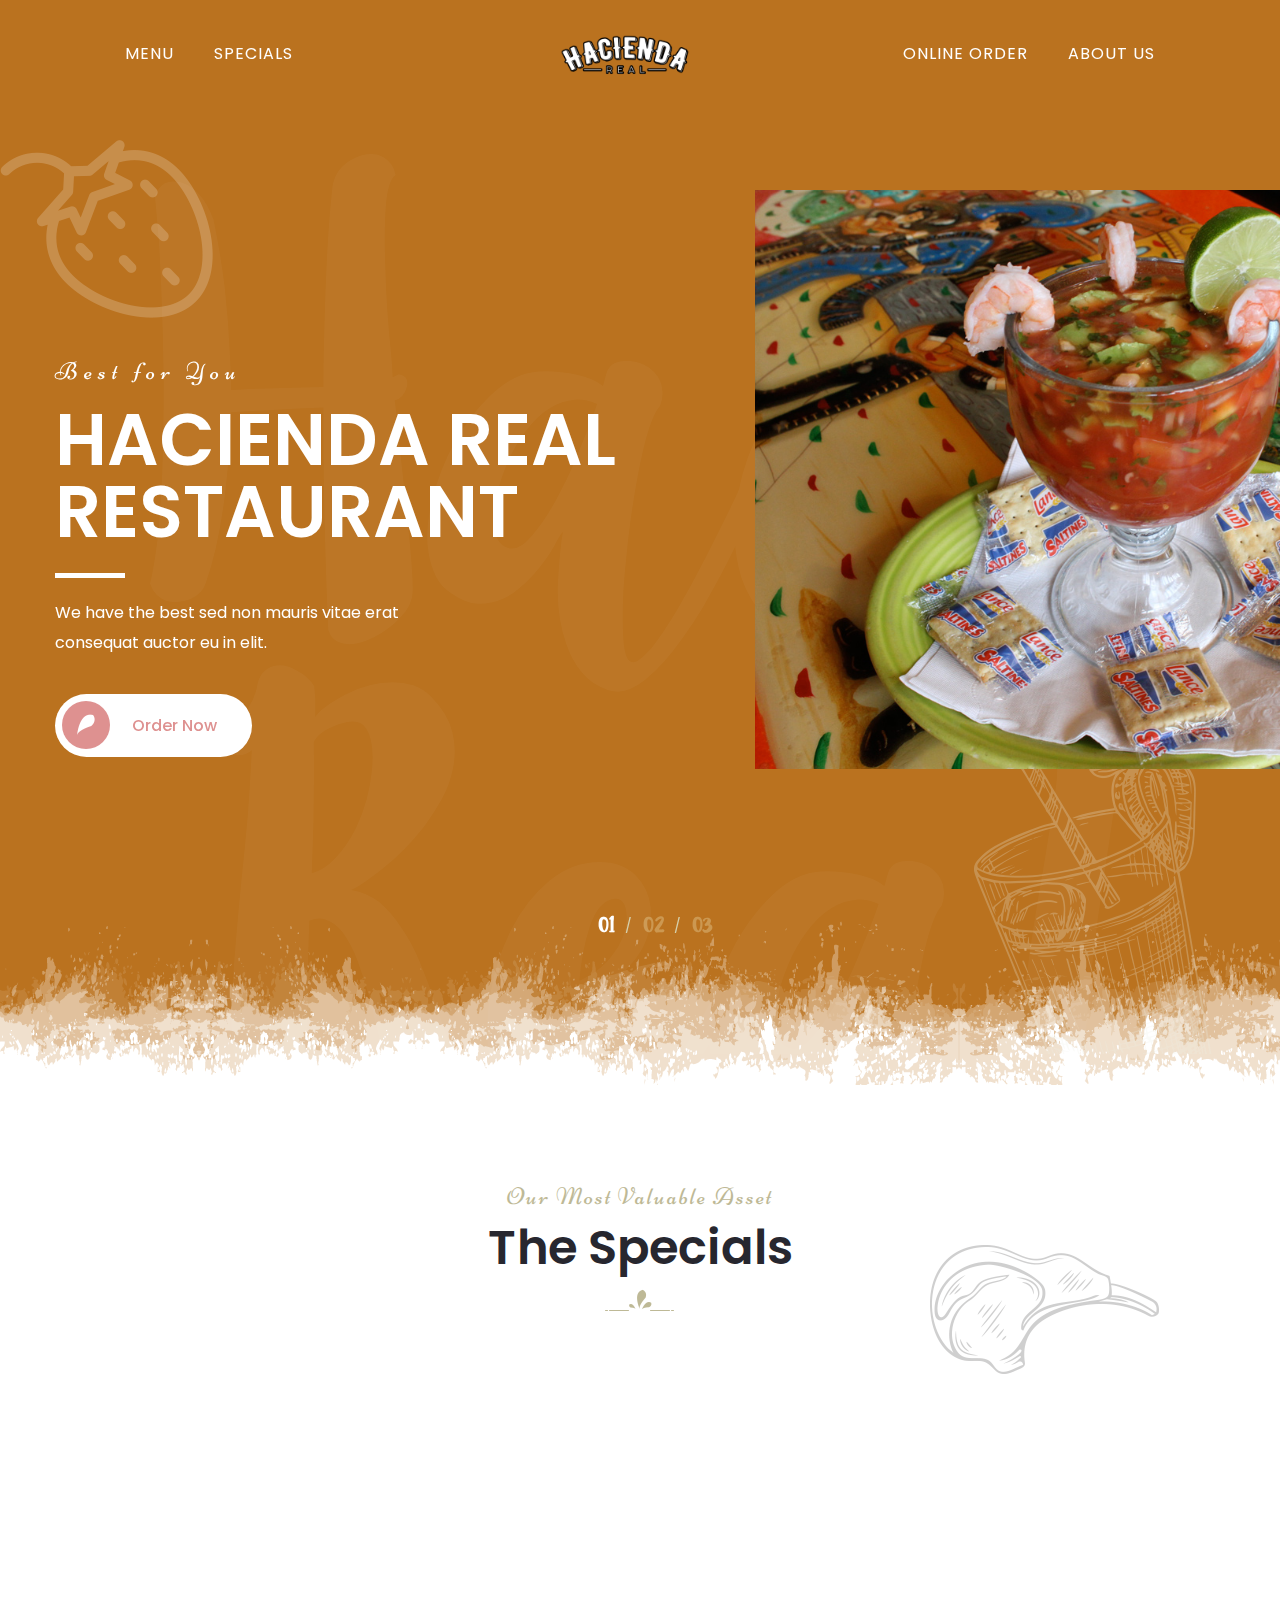
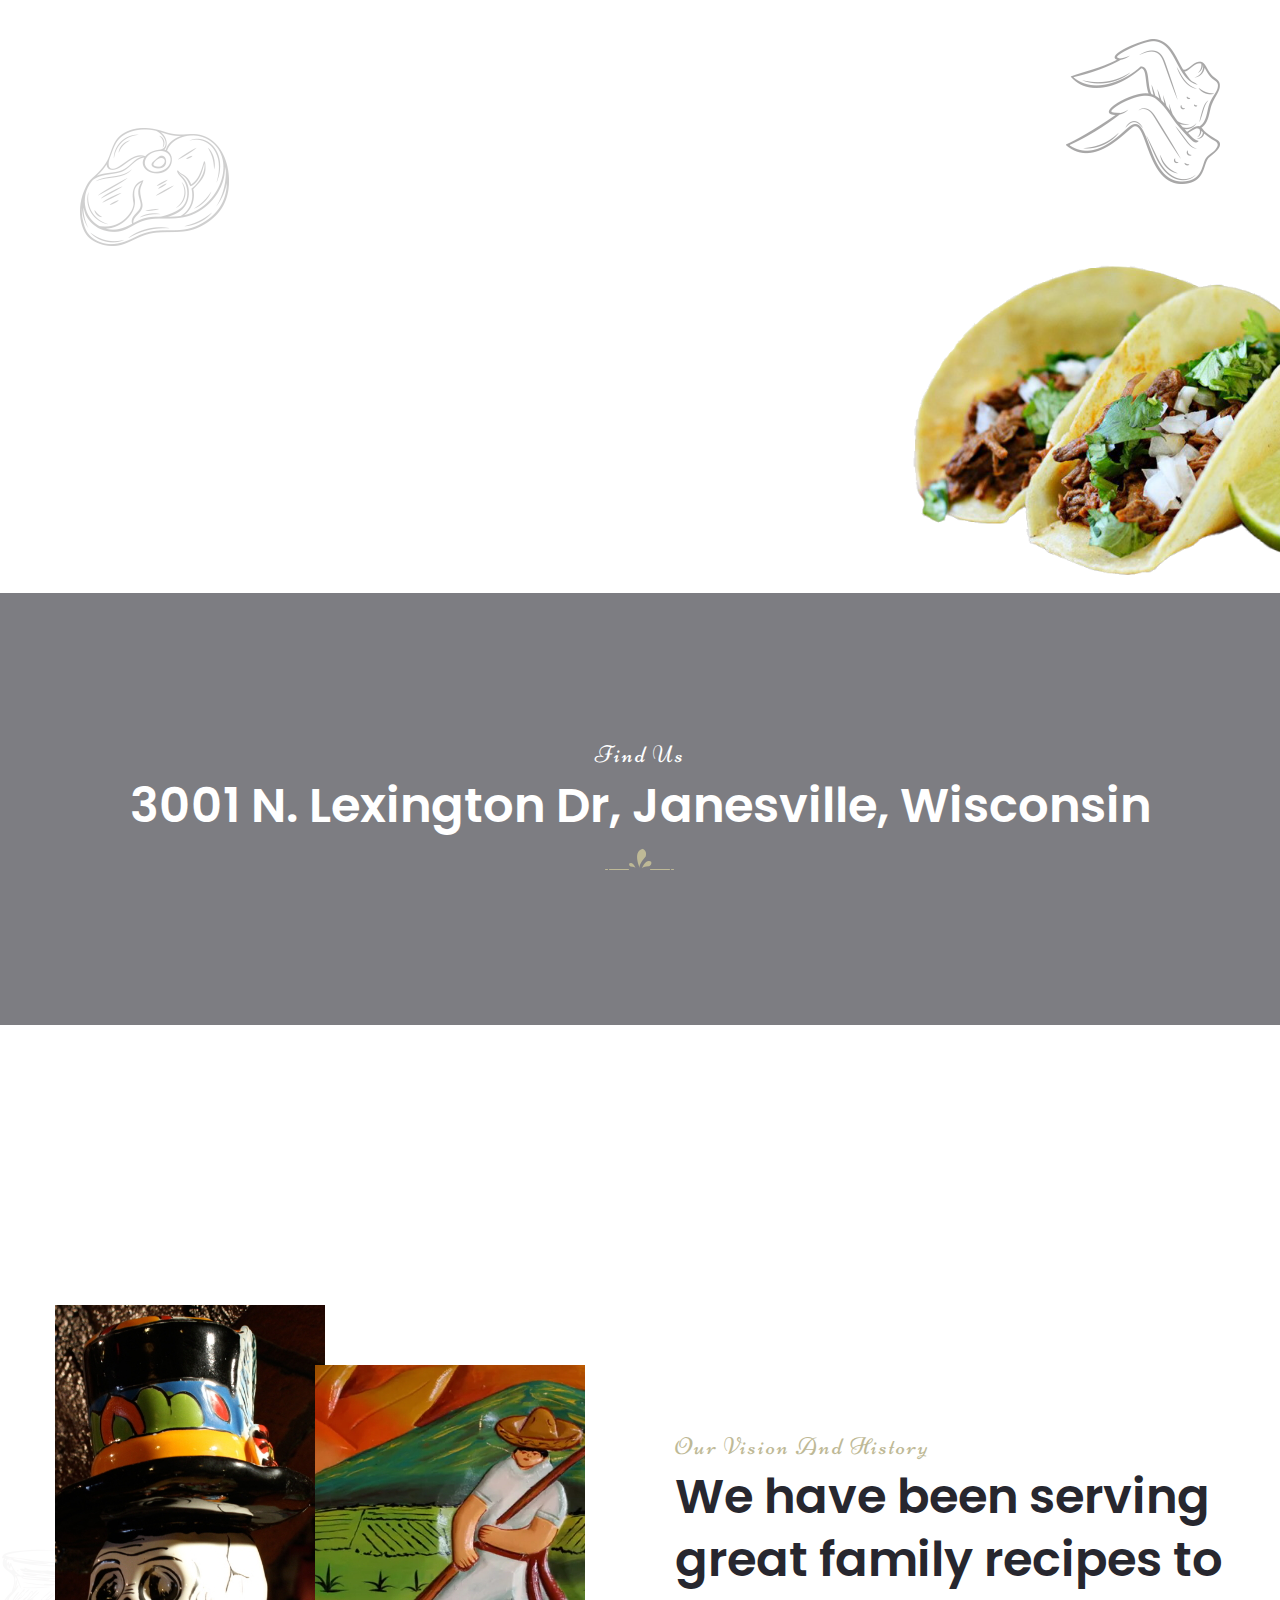
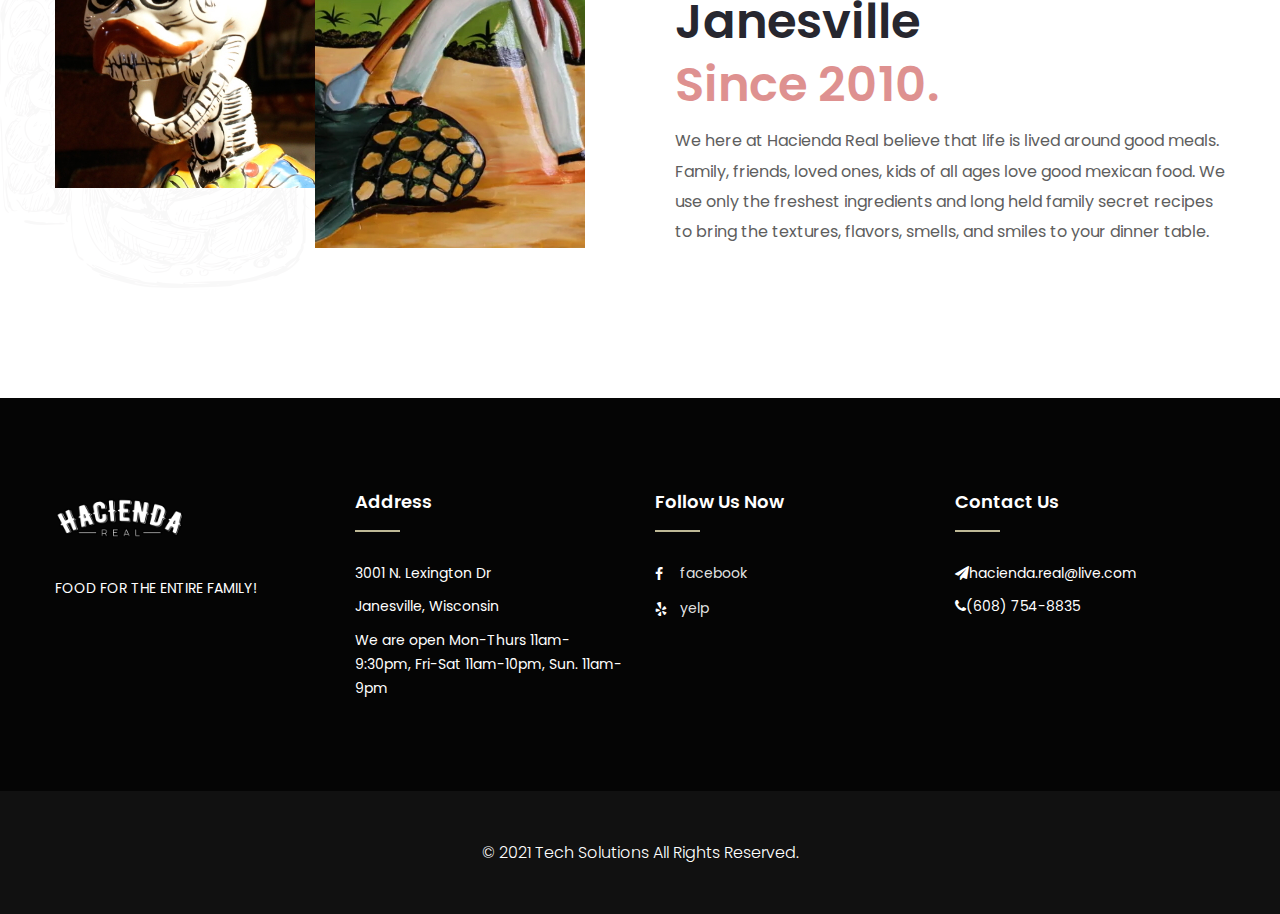
==== commit 8c67f233: "contact info updated" ====
--- a/index.html
+++ b/index.html
@@ -377,7 +377,7 @@
                     <!-- Sec Title -->
                     <div class="sec-title light centered">
                         <div class="title">Find Us</div>
-                        <h2>3001 N. LEXINTON DR. JANESVILLE, WISCONSIN</h2>
+                        <h2>3001 N. Lexington Dr, Janesville, Wisconsin</h2>
                         <div class="separate"></div>
                     </div>
                 </div>
@@ -454,8 +454,9 @@
                                     <div class="footer-widget contact-widget">
                                         <h6>Address</h6>
                                         <ul class="contact-list">
-                                            <li>3001 N. LEXINTON DR.</li>
-                                            <li>JANESVILLE, WISCONSIN</li>
+                                            <li>3001 N. Lexington Dr</li>
+                                            <li>Janesville, Wisconsin</li>
+                                            
                                             <li>We are open Mon-Thurs 11am-9:30pm, Fri-Sat 11am-10pm, Sun. 11am-9pm</li>
                                         </ul>
                                     </div>
@@ -486,8 +487,8 @@
                                         <h6>Contact Us</h6>
 
                                         <ul class="contact-list">
-                                            <li><span class="icon fa fa-send"></span>loshermanosrestaurant1@outlook.com</li>
-                                            <li><span class="icon fa fa-phone"></span><a href="tel:+1(262)379-1658">(262)379-1658</a></li>
+                                            <li><span class="icon fa fa-send"></span>hacienda.real@live.com</li>
+                                            <li><span class="icon fa fa-phone"></span><a href="tel:+1(608)754-8835">(608) 754-8835</a></li>
                                         </ul>
                                     </div>
                                 </div>
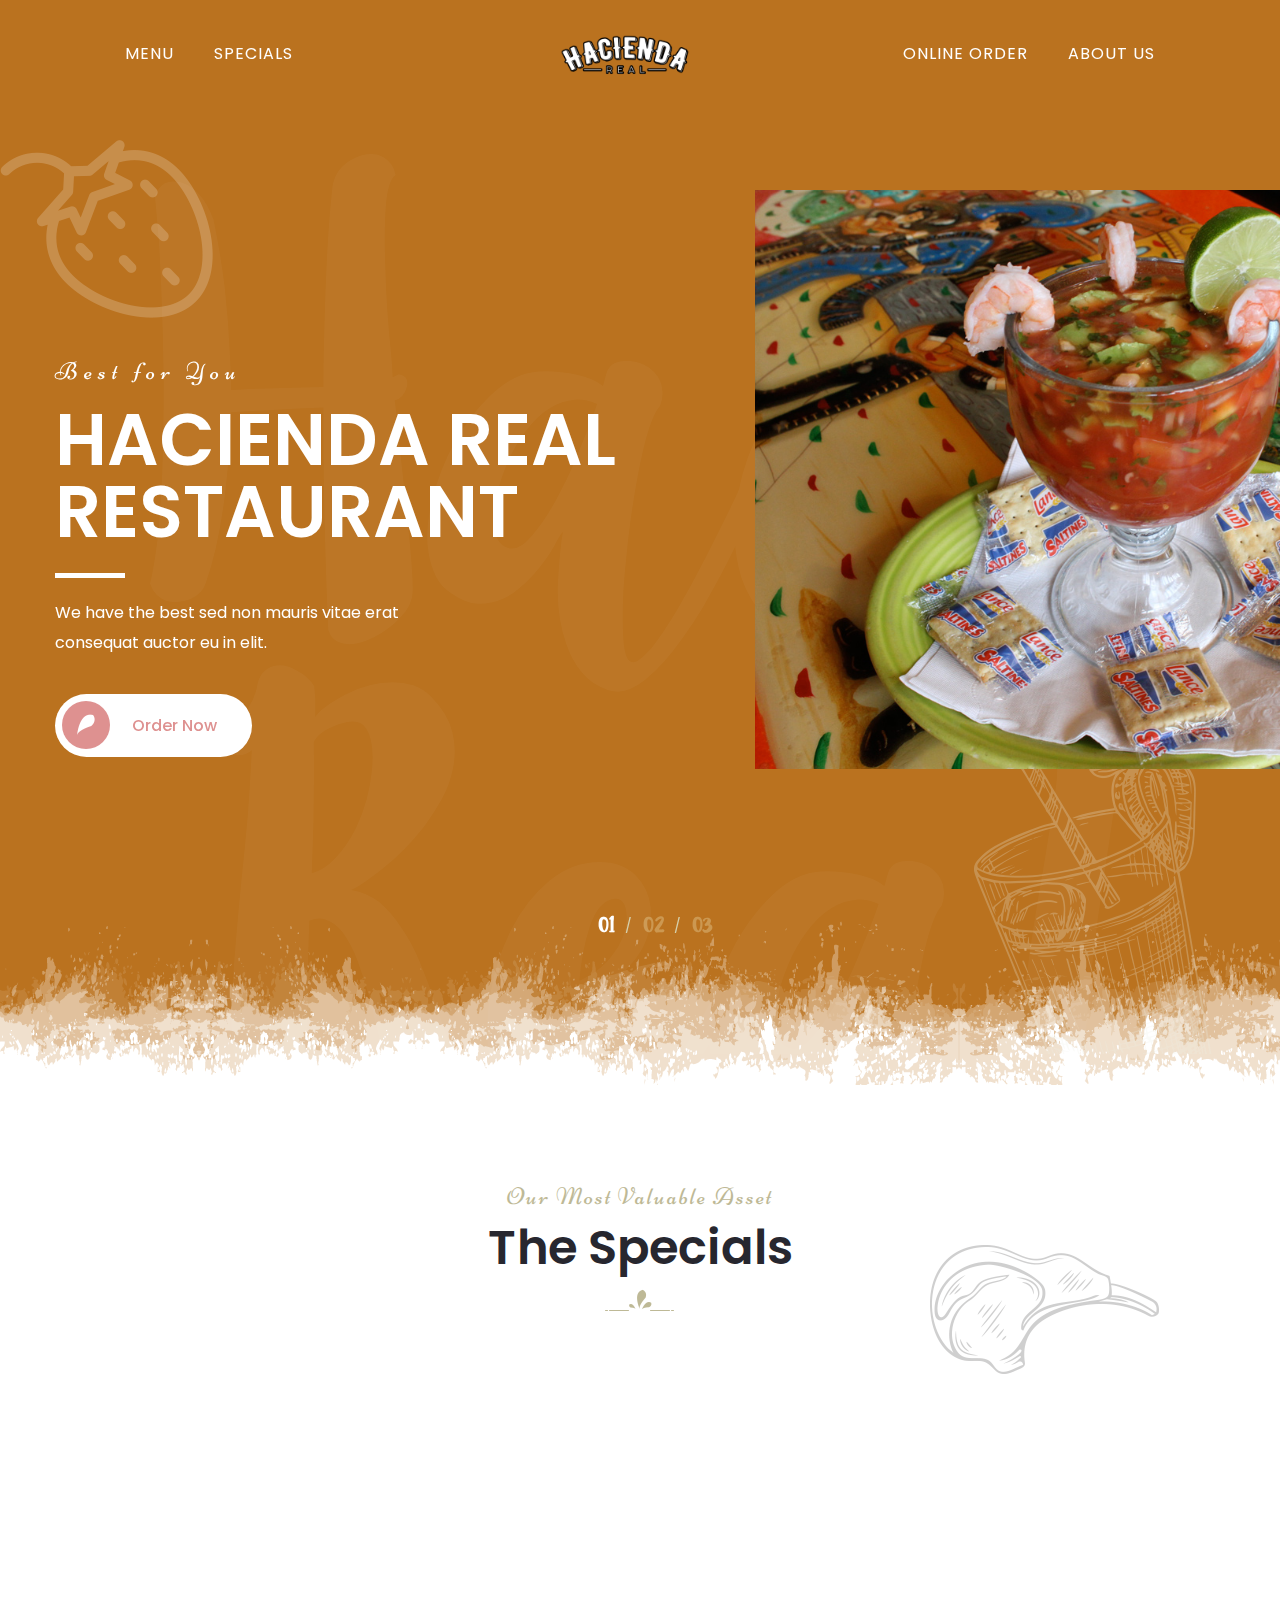
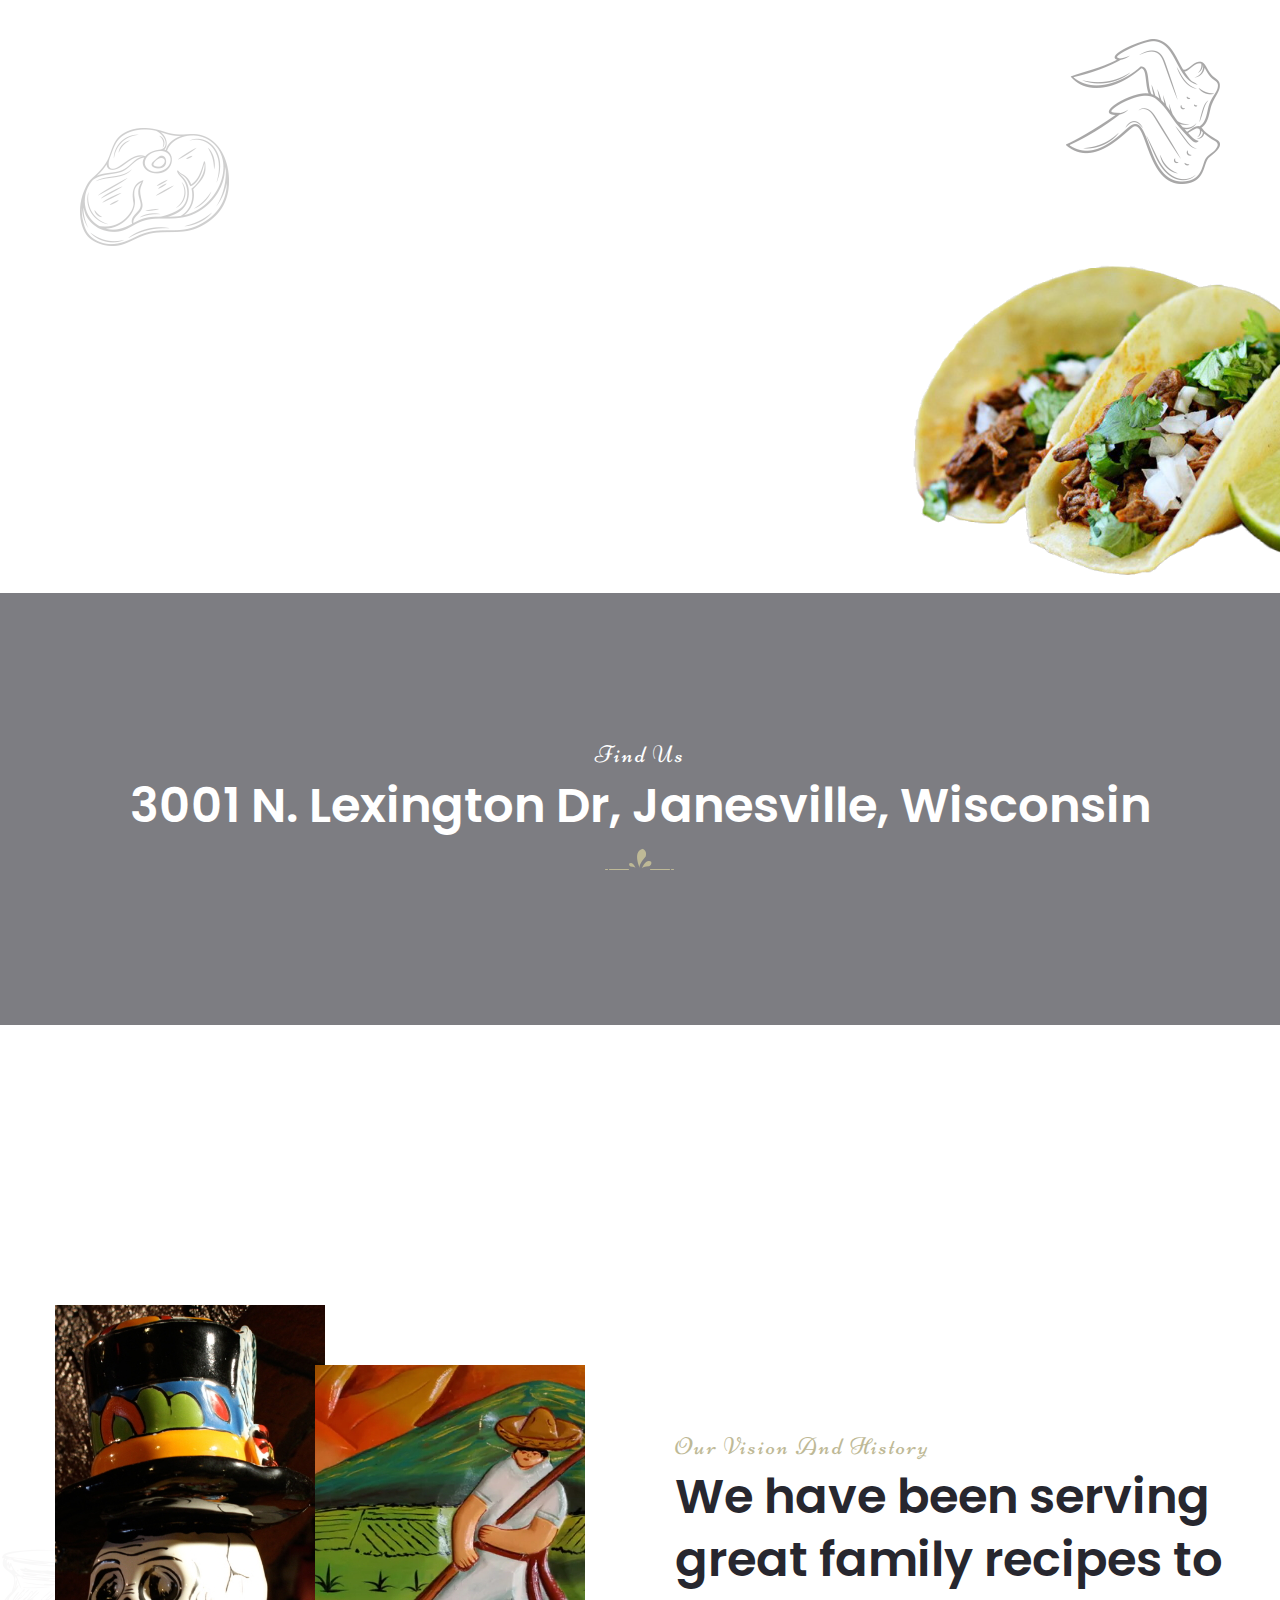
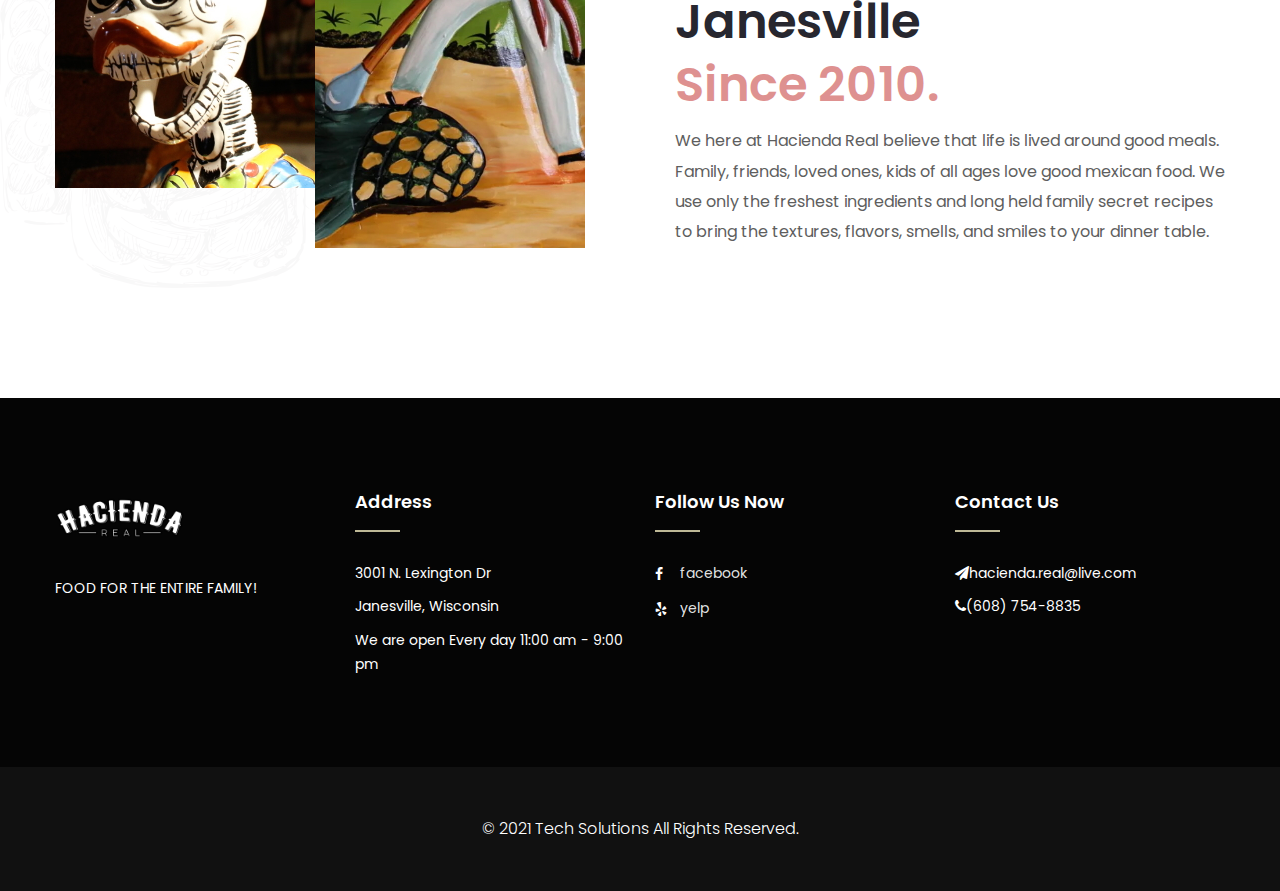
==== commit f4461dd7: "open hours updated" ====
--- a/index.html
+++ b/index.html
@@ -457,7 +457,7 @@
                                             <li>3001 N. Lexington Dr</li>
                                             <li>Janesville, Wisconsin</li>
                                             
-                                            <li>We are open Mon-Thurs 11am-9:30pm, Fri-Sat 11am-10pm, Sun. 11am-9pm</li>
+                                            <li>We are open Every day 11:00 am - 9:00 pm</li>
                                         </ul>
                                     </div>
                                 </div>
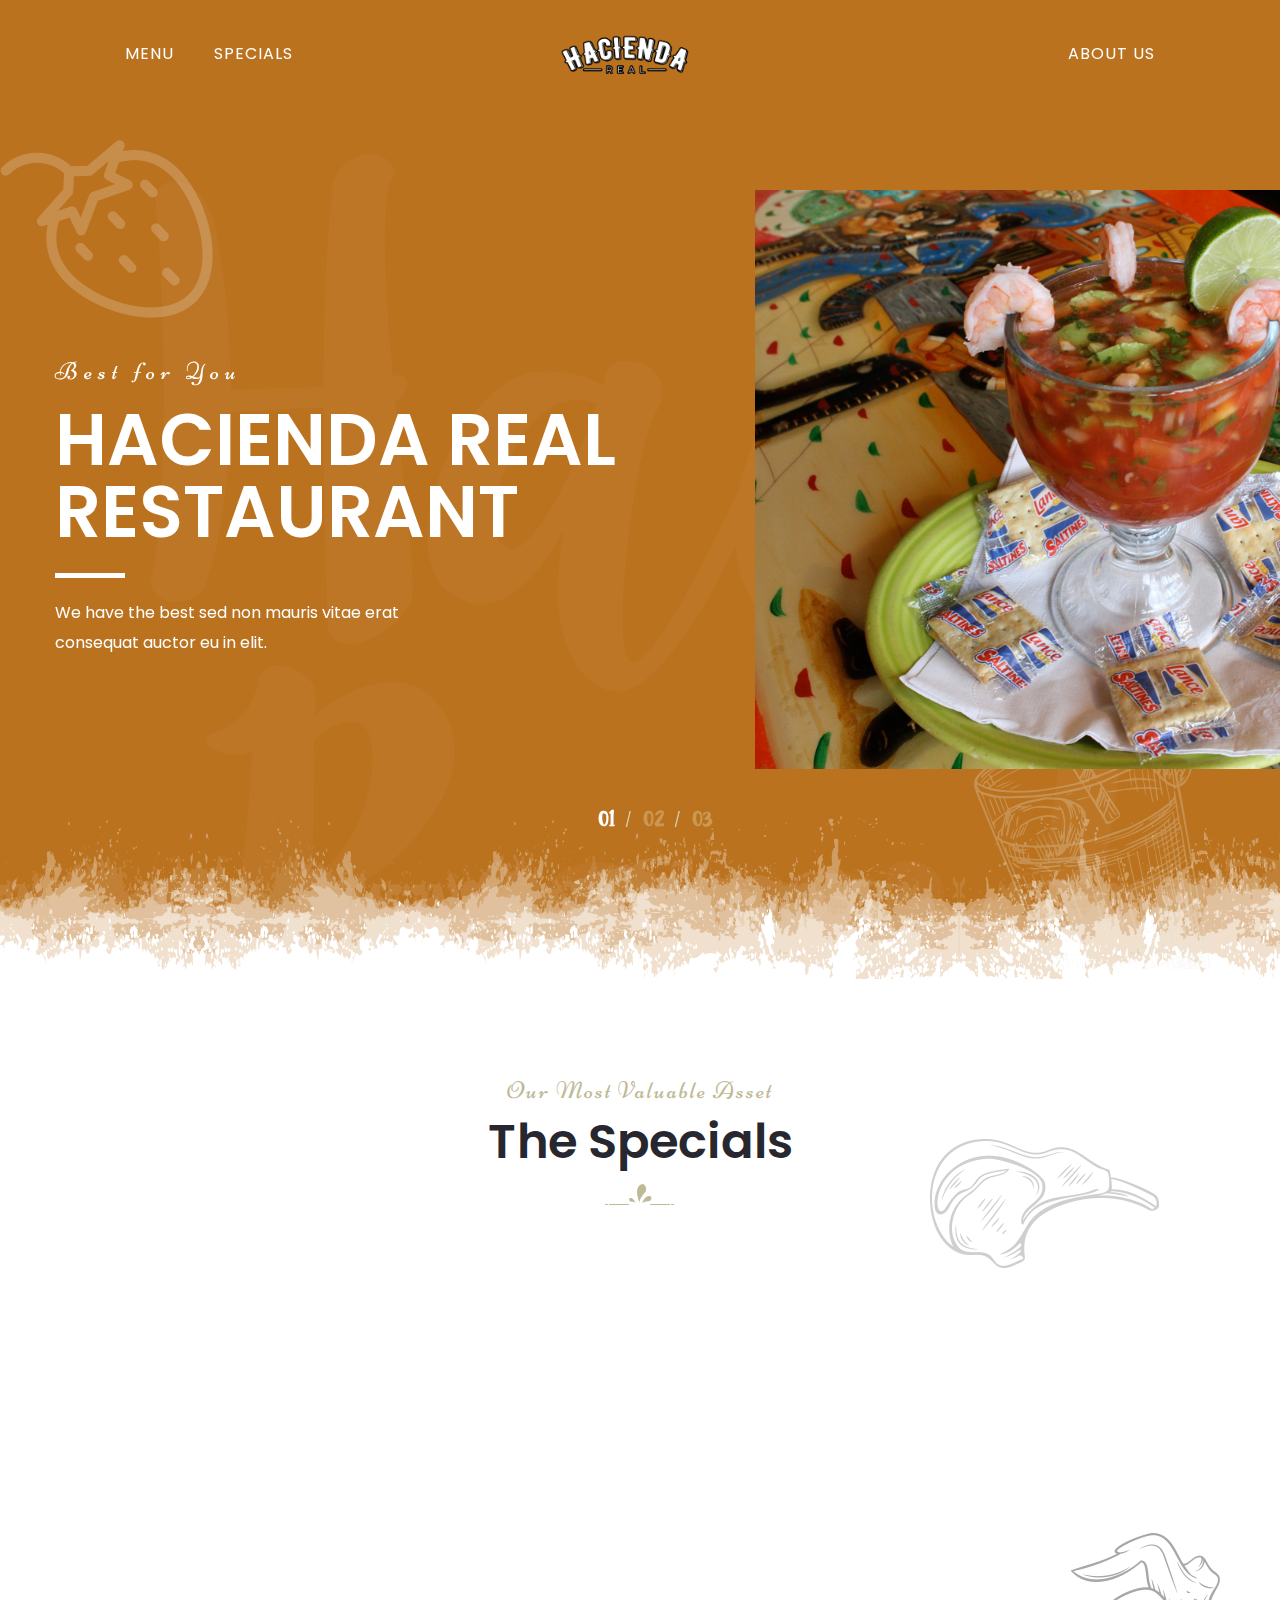
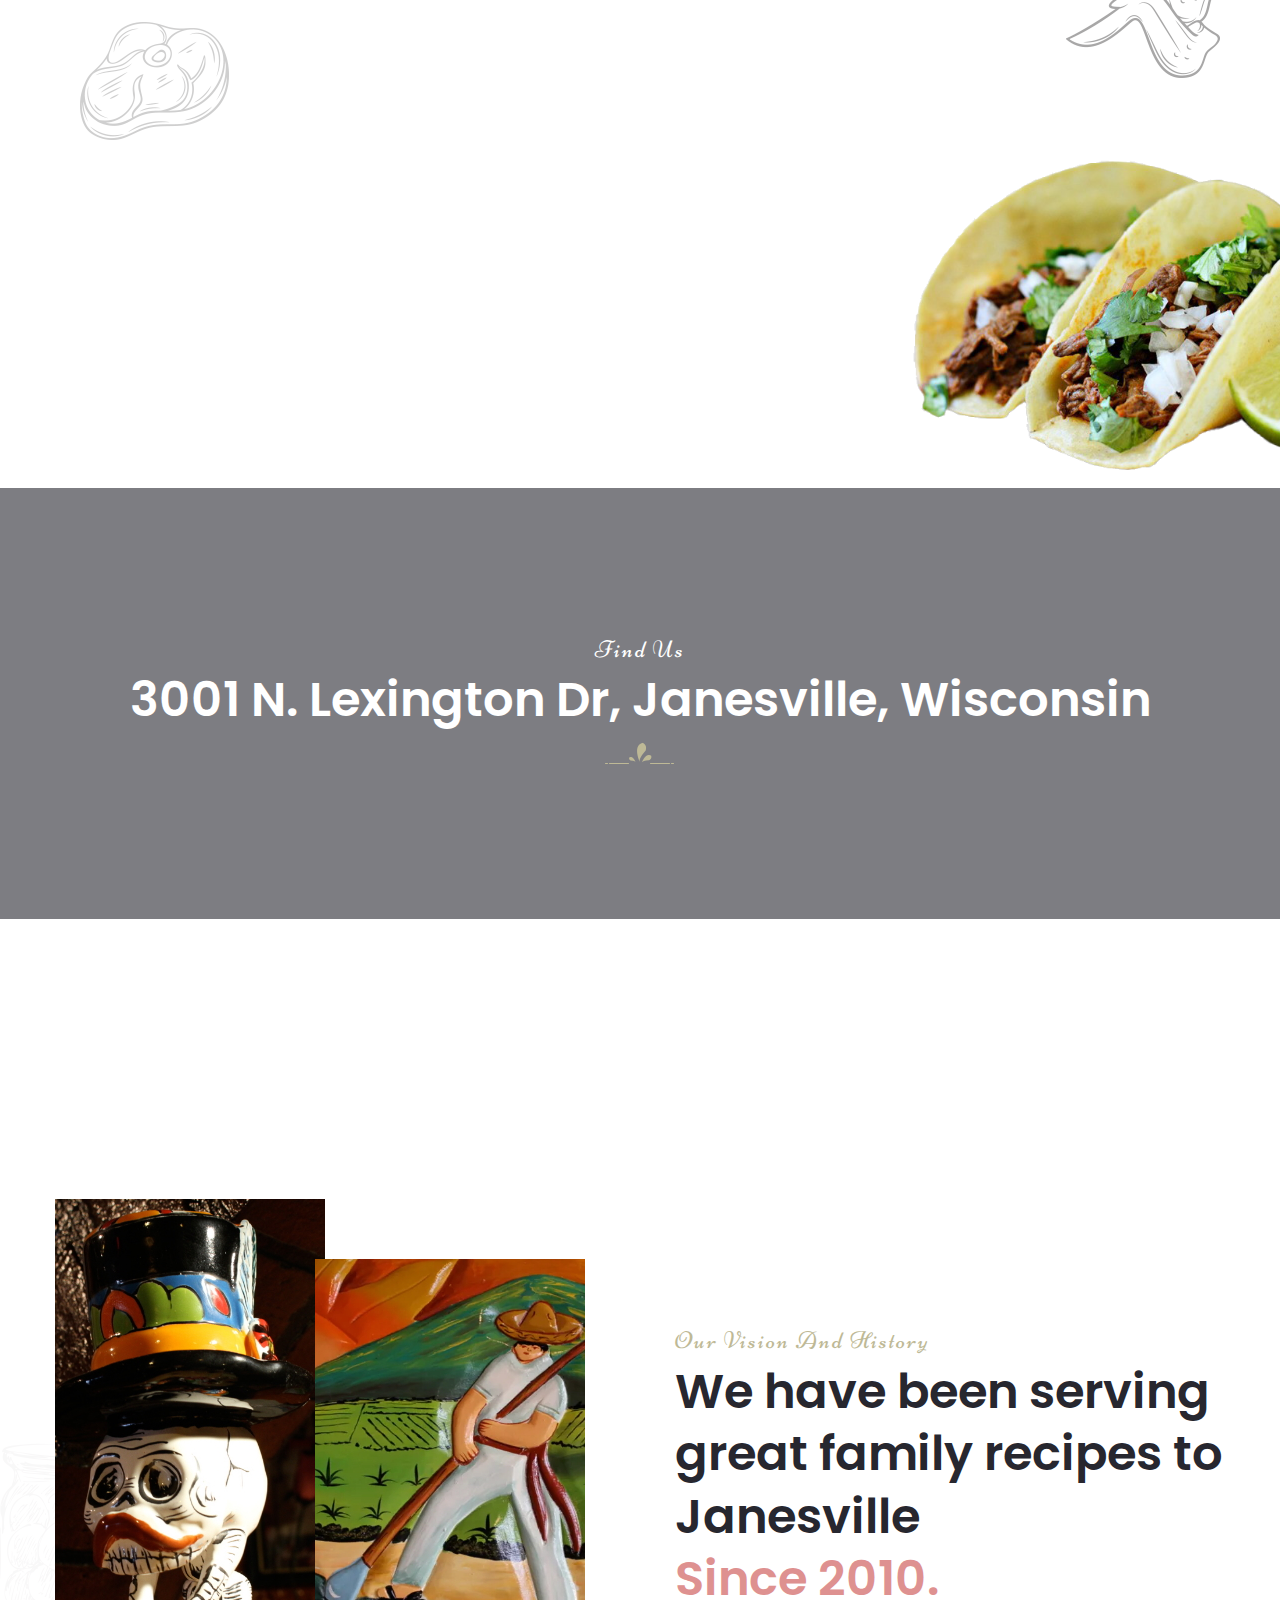
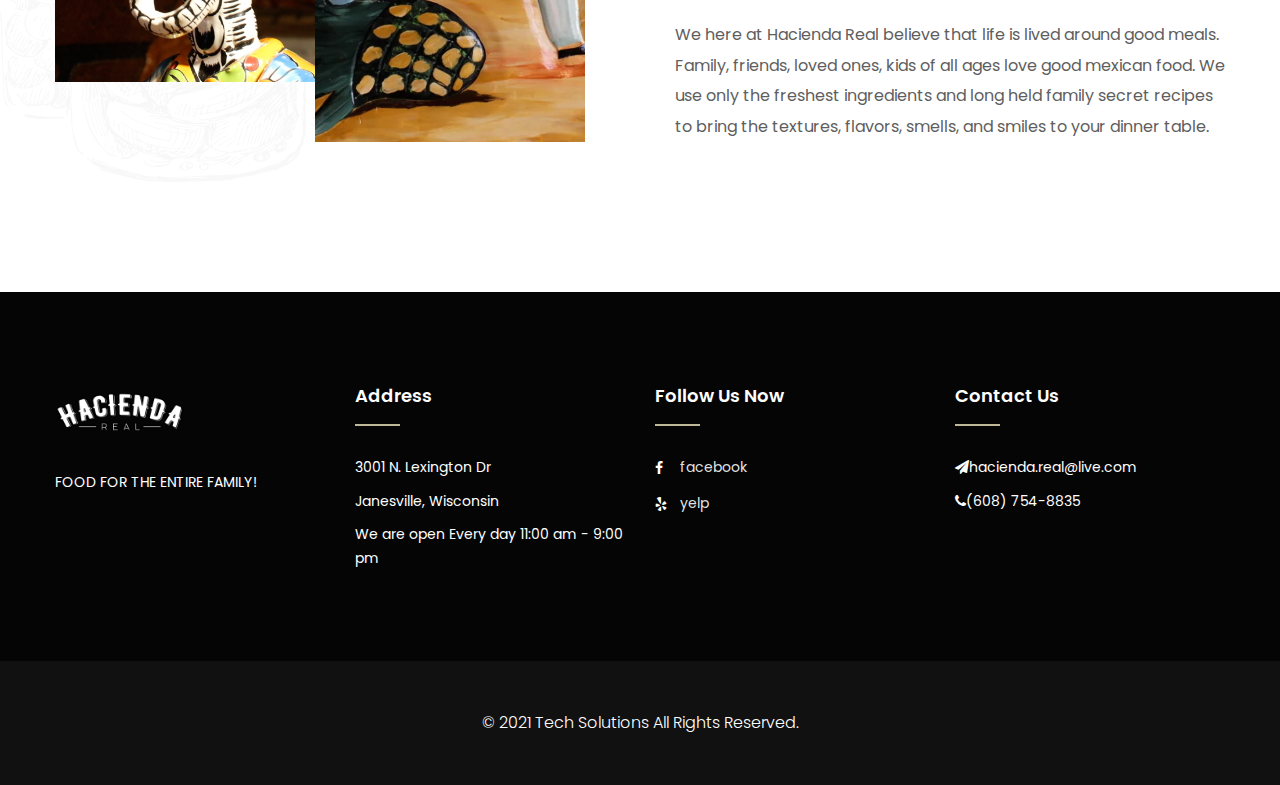
==== commit ce0b5097: "quitar boton del online ordering" ====
--- a/index.html
+++ b/index.html
@@ -62,7 +62,7 @@
                                     </ul>
 
                                     <ul class="navigation right-nav clearfix">
-                                        <li><a href="https://shop.wilcu.com/store/haciendareal">Online Order</a></li>
+                                        <!-- <li><a href="https://shop.wilcu.com/store/haciendareal">Online Order</a></li> -->
                                         <li><a href="#about">About Us</a></li>
                                     </ul>
 
@@ -176,7 +176,7 @@
                                     <h1>Hacienda Real <br> Restaurant</h1>
                                     <div class="text">We have the best sed non mauris vitae erat <br> consequat auctor eu in elit.</div>
                                     <div class="btns-box">
-                                        <a href="https://shop.wilcu.com/store/haciendareal" class="theme-btn btn-style-three clearfix"><span class="icon"></span>Order Now</a>
+                                        <!-- <a href="https://shop.wilcu.com/store/haciendareal" class="theme-btn btn-style-three clearfix"><span class="icon"></span>Order Now</a> -->
                                     </div>
                                 </div>
                             </div>
@@ -210,7 +210,7 @@
                                     <h1>Come Hungry. <br> Leave Happy.</h1>
                                     <div class="text">Hacienda Real is the perfect place to bring your love on date night! We have HUGE margaritas, AWESOME shrimp cocktails, GREAT entrees, and memorable desserts!</div>
                                     <div class="btns-box">
-                                        <a href="https://shop.wilcu.com/store/haciendareal" class="theme-btn btn-style-three clearfix"><span class="icon"></span>Order Now</a>
+                                        <!-- <a href="https://shop.wilcu.com/store/haciendareal" class="theme-btn btn-style-three clearfix"><span class="icon"></span>Order Now</a> -->
                                     </div>
                                 </div>
                             </div>
@@ -244,7 +244,7 @@
                                     <div class="text">If you love our food we appreciate you helping to spread the word about us to your friends, family, co-workers, and on line! Like us on Facebook, or You can e-mail a testimonial on the contact page and could even win
                                         a free meal!</div>
                                     <div class="btns-box">
-                                        <a href="https://shop.wilcu.com/store/haciendareal" class="theme-btn btn-style-three clearfix"><span class="icon"></span>Order Now</a>
+                                        <!-- <a href="https://shop.wilcu.com/store/haciendareal" class="theme-btn btn-style-three clearfix"><span class="icon"></span>Order Now</a> -->
                                     </div>
                                 </div>
                             </div>
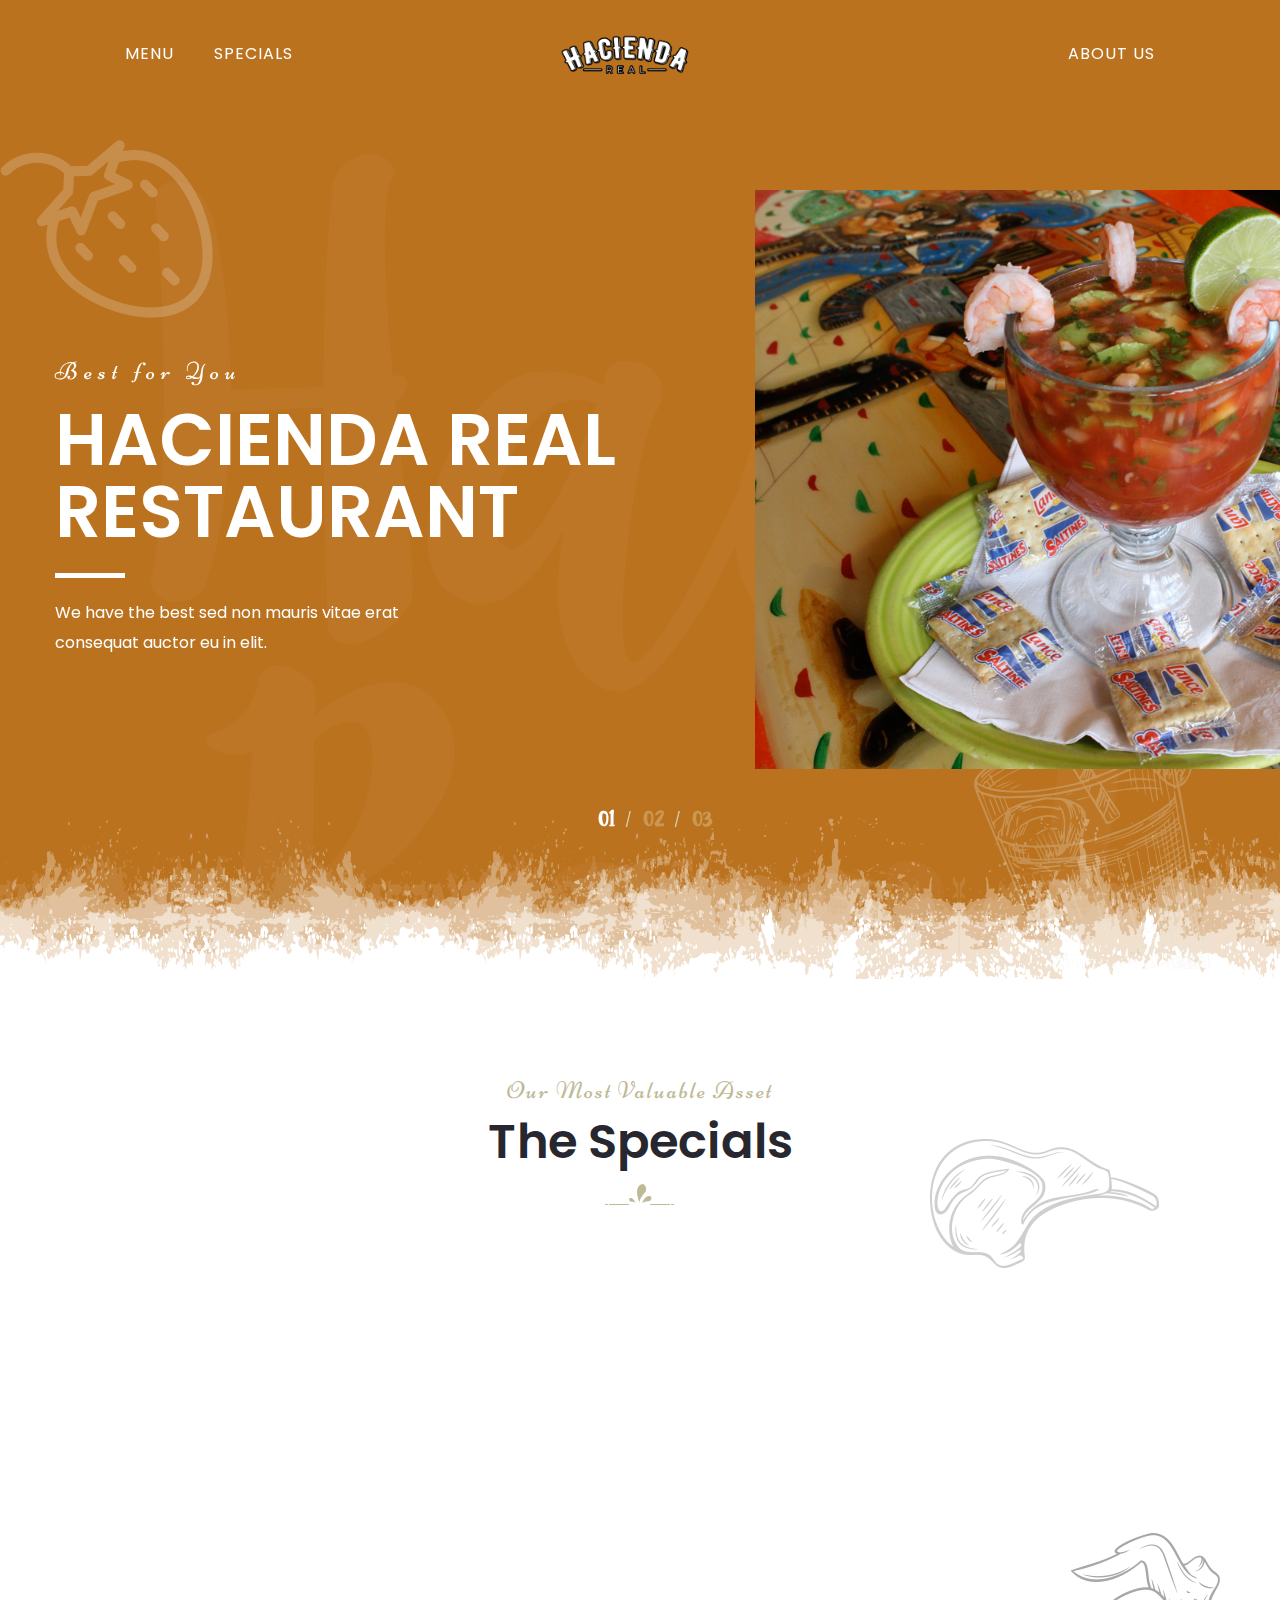
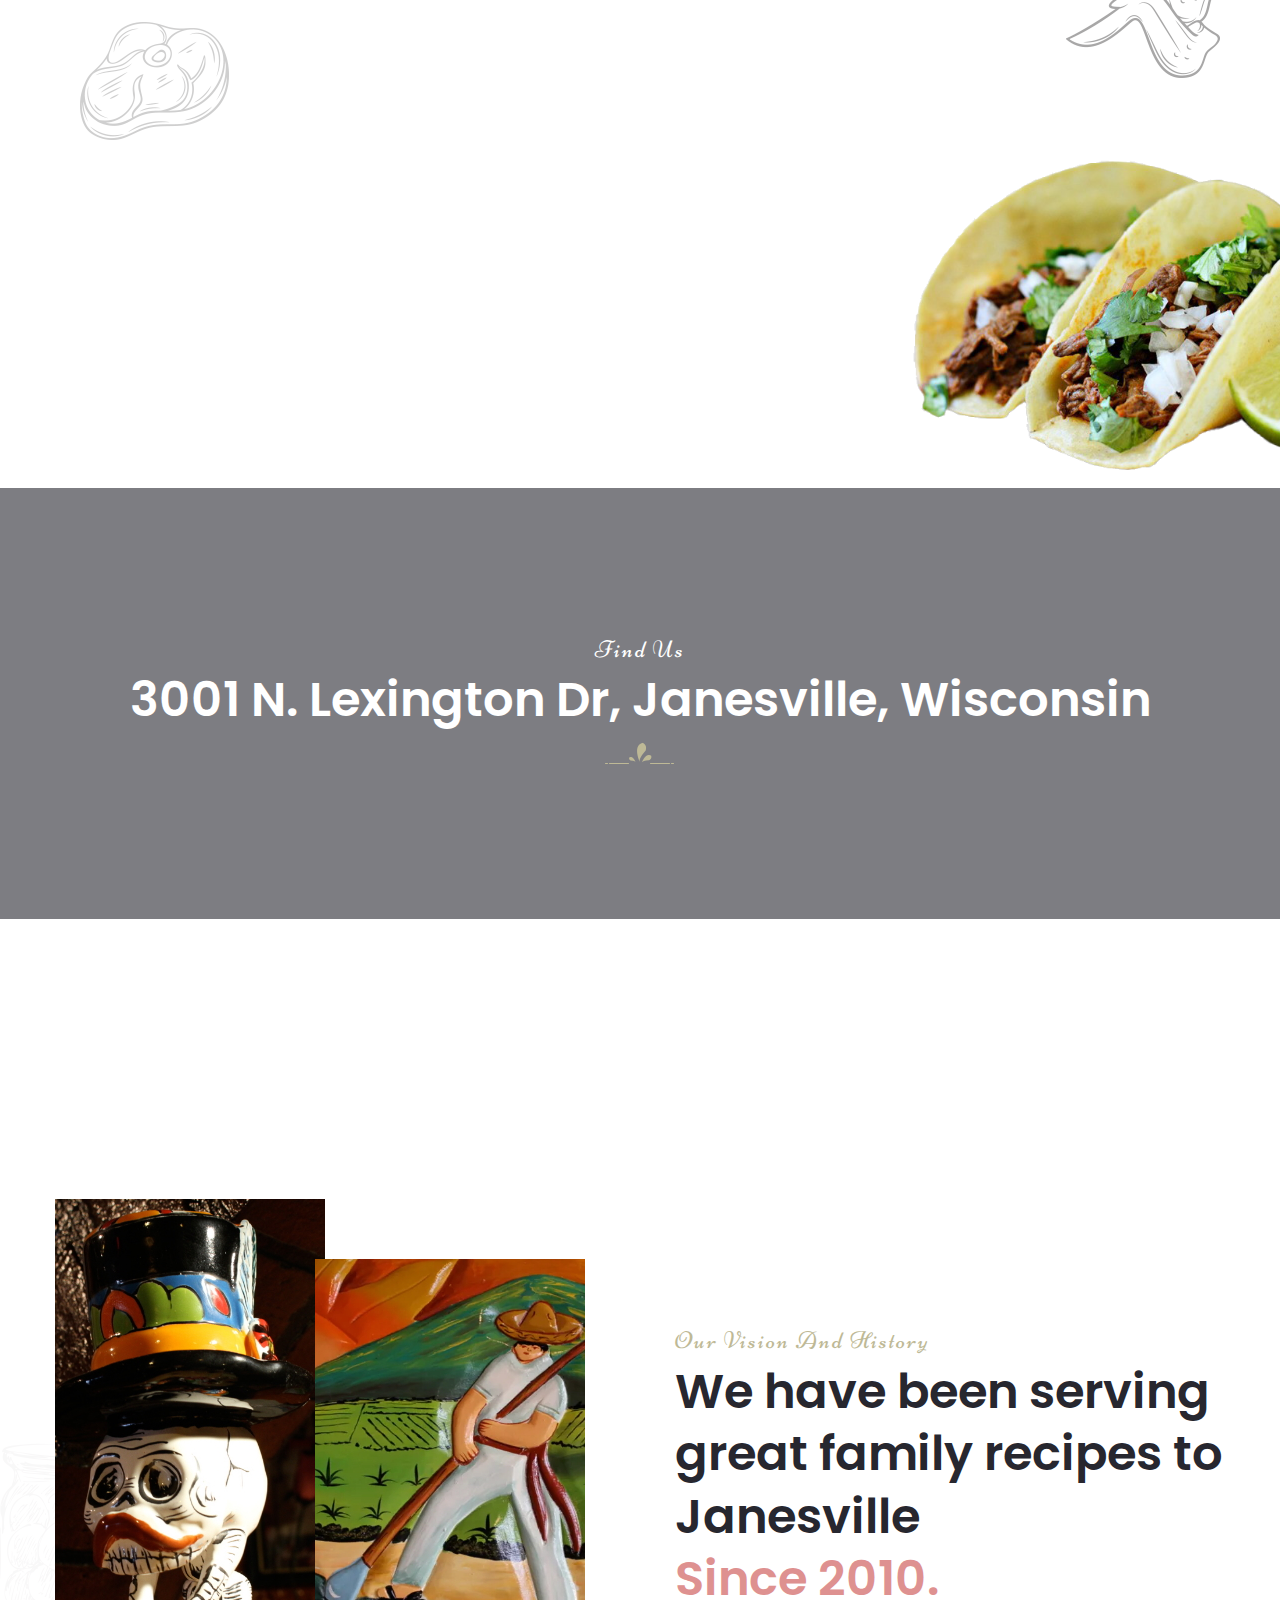
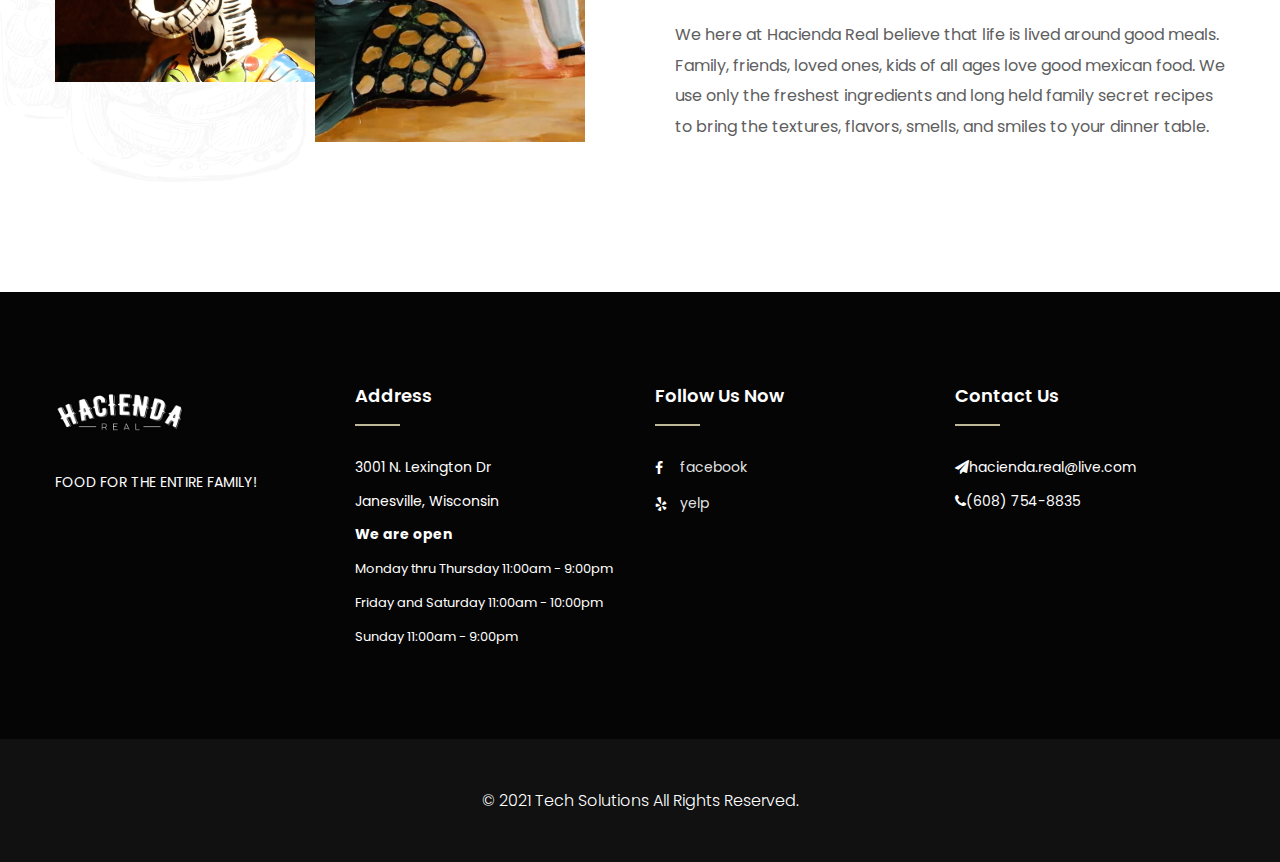
==== commit f2f2513e: "add changes about schedule about service" ====
--- a/index.html
+++ b/index.html
@@ -457,7 +457,10 @@
                                             <li>3001 N. Lexington Dr</li>
                                             <li>Janesville, Wisconsin</li>
                                             
-                                            <li>We are open Every day 11:00 am - 9:00 pm</li>
+                                            <li><b>We are open </b></li>                                        
+                                            <li><font size=2> Monday thru Thursday 11:00am - 9:00pm </font></li>
+                                            <li><font size=2> Friday and Saturday 11:00am - 10:00pm </font></li>
+                                            <li><font size=2> Sunday 11:00am - 9:00pm </font></li>  
                                         </ul>
                                     </div>
                                 </div>
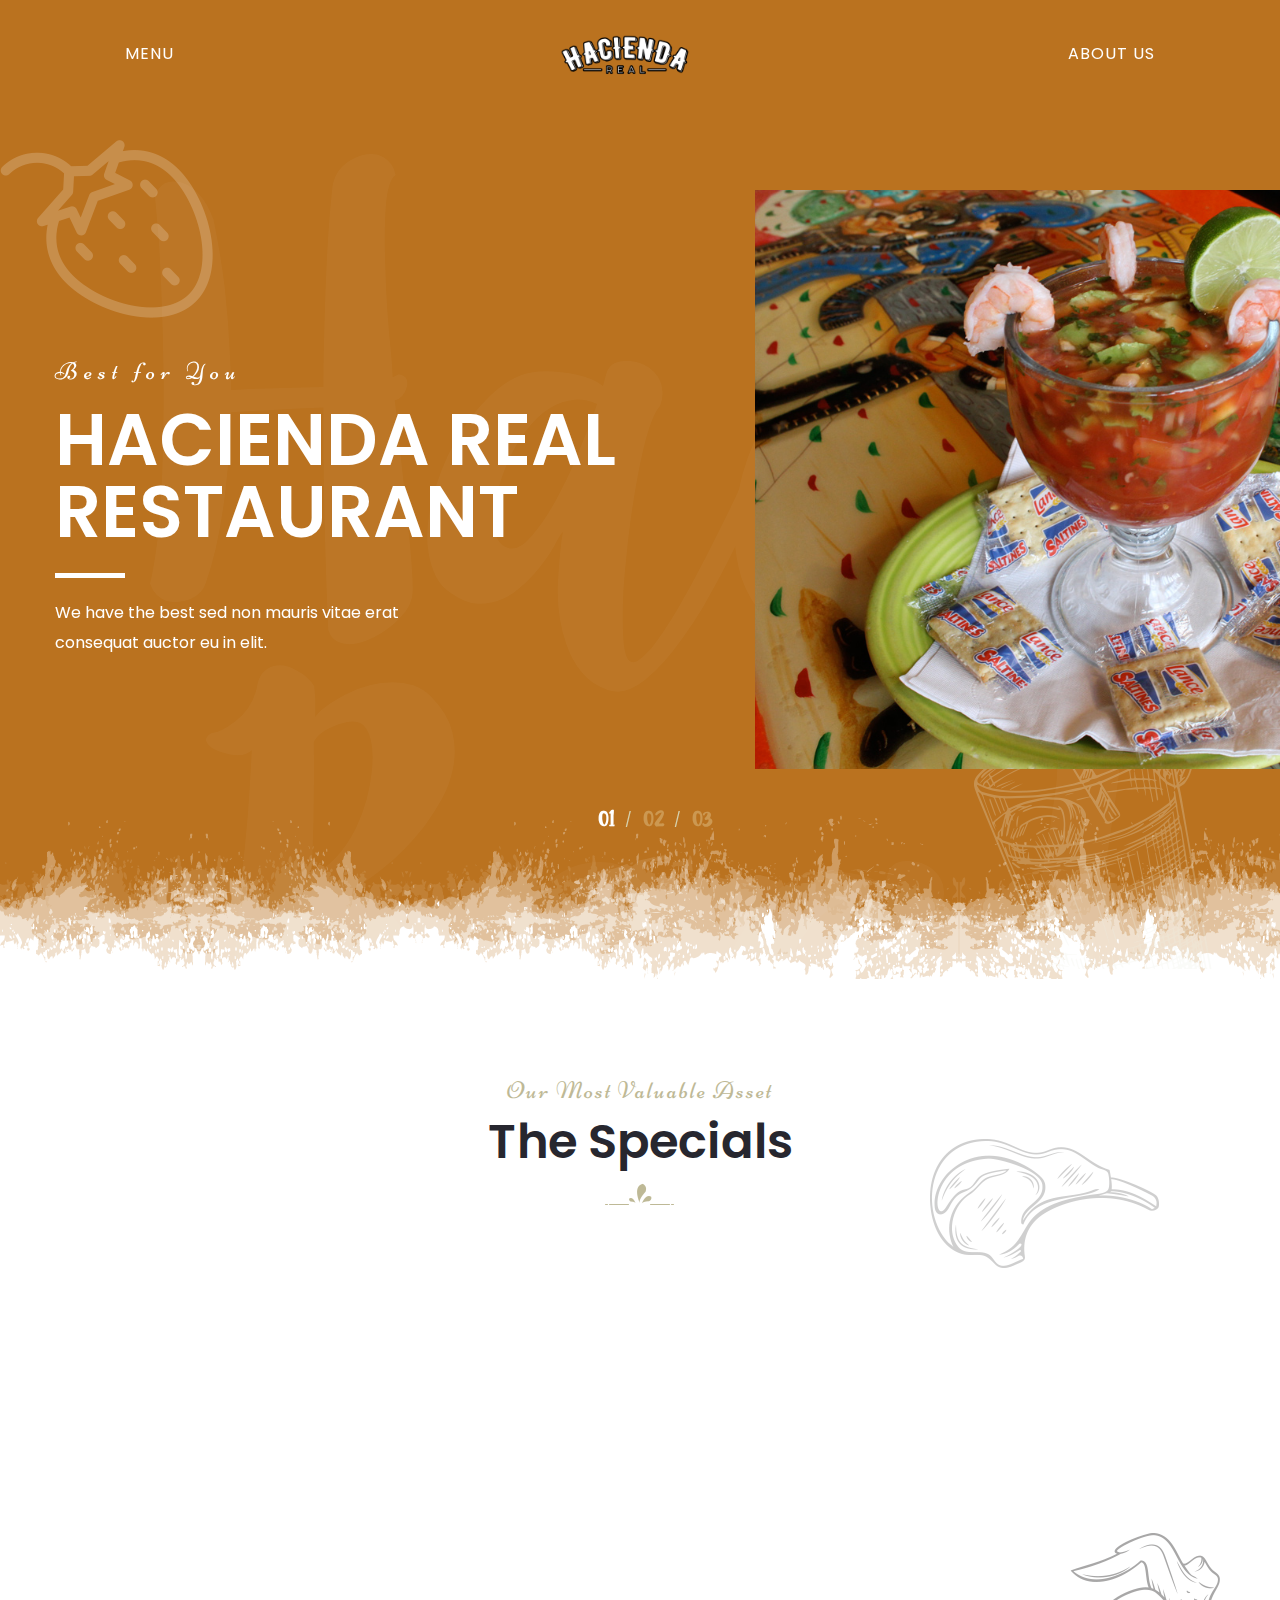
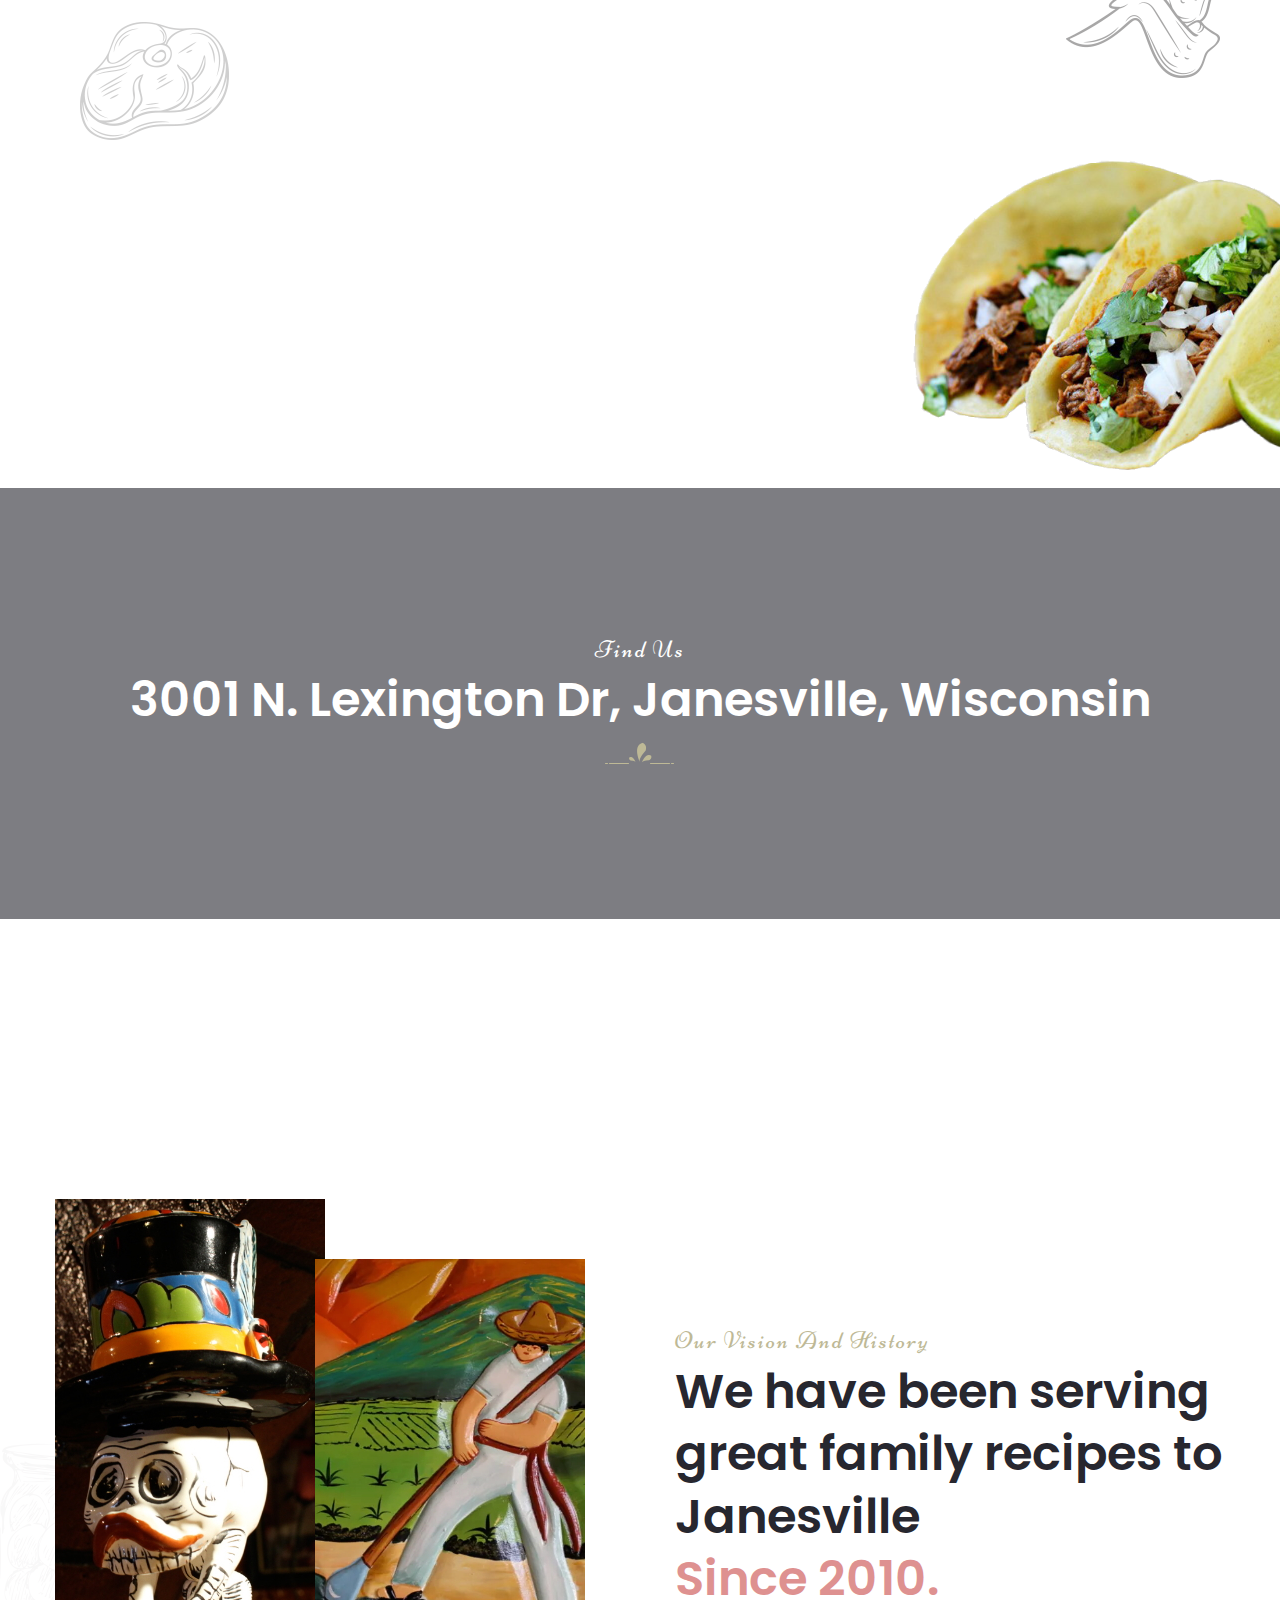
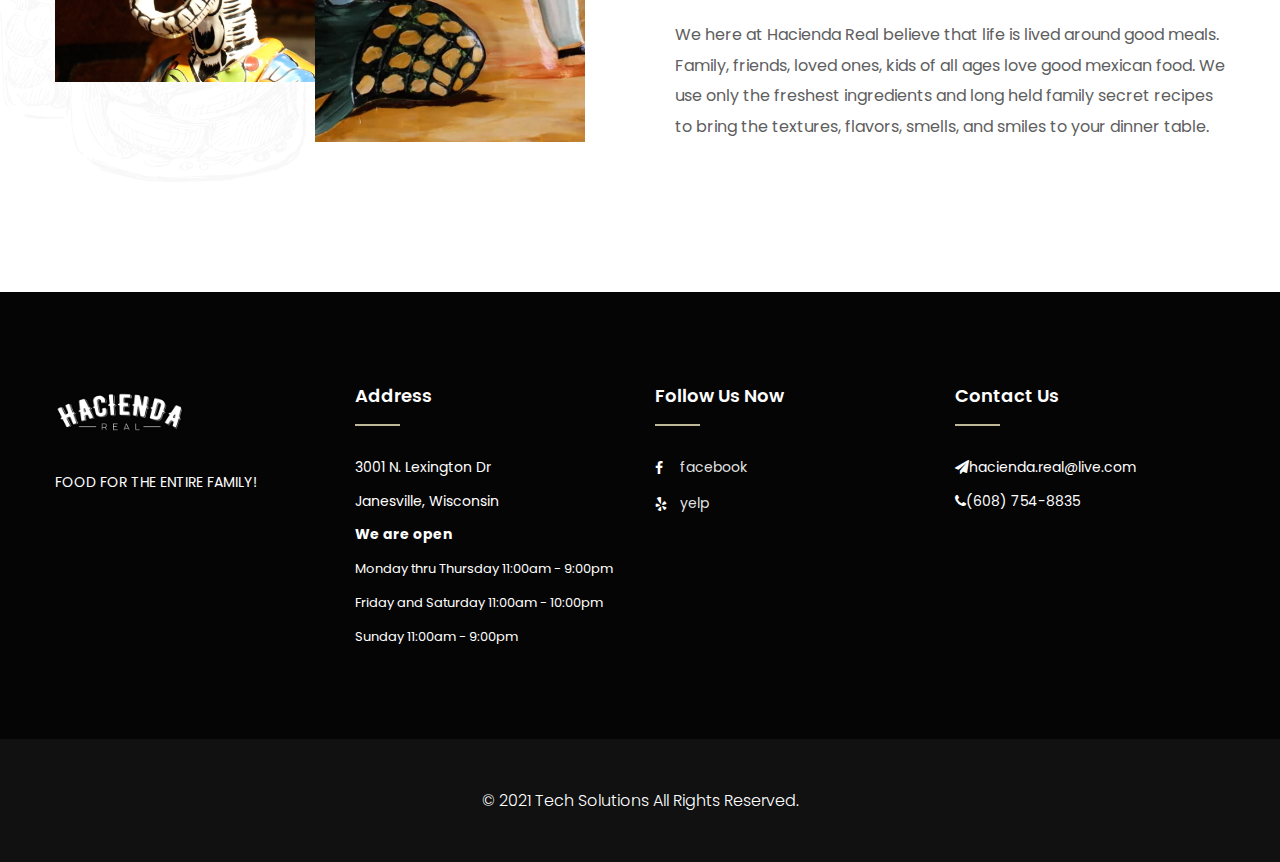
==== commit edcaaab6: "special remove" ====
--- a/index.html
+++ b/index.html
@@ -58,7 +58,7 @@
                                 <div class="navbar-collapse scroll-nav show collapse clearfix" id="navbarSupportedContent">
                                     <ul class="navigation left-nav clearfix">
                                         <li><a href="menu.html">Menu</a></li>
-                                        <li><a href="#specials">Specials</a></li>
+                                        <!-- <li><a href="#specials">Specials</a></li> -->
                                     </ul>
 
                                     <ul class="navigation right-nav clearfix">
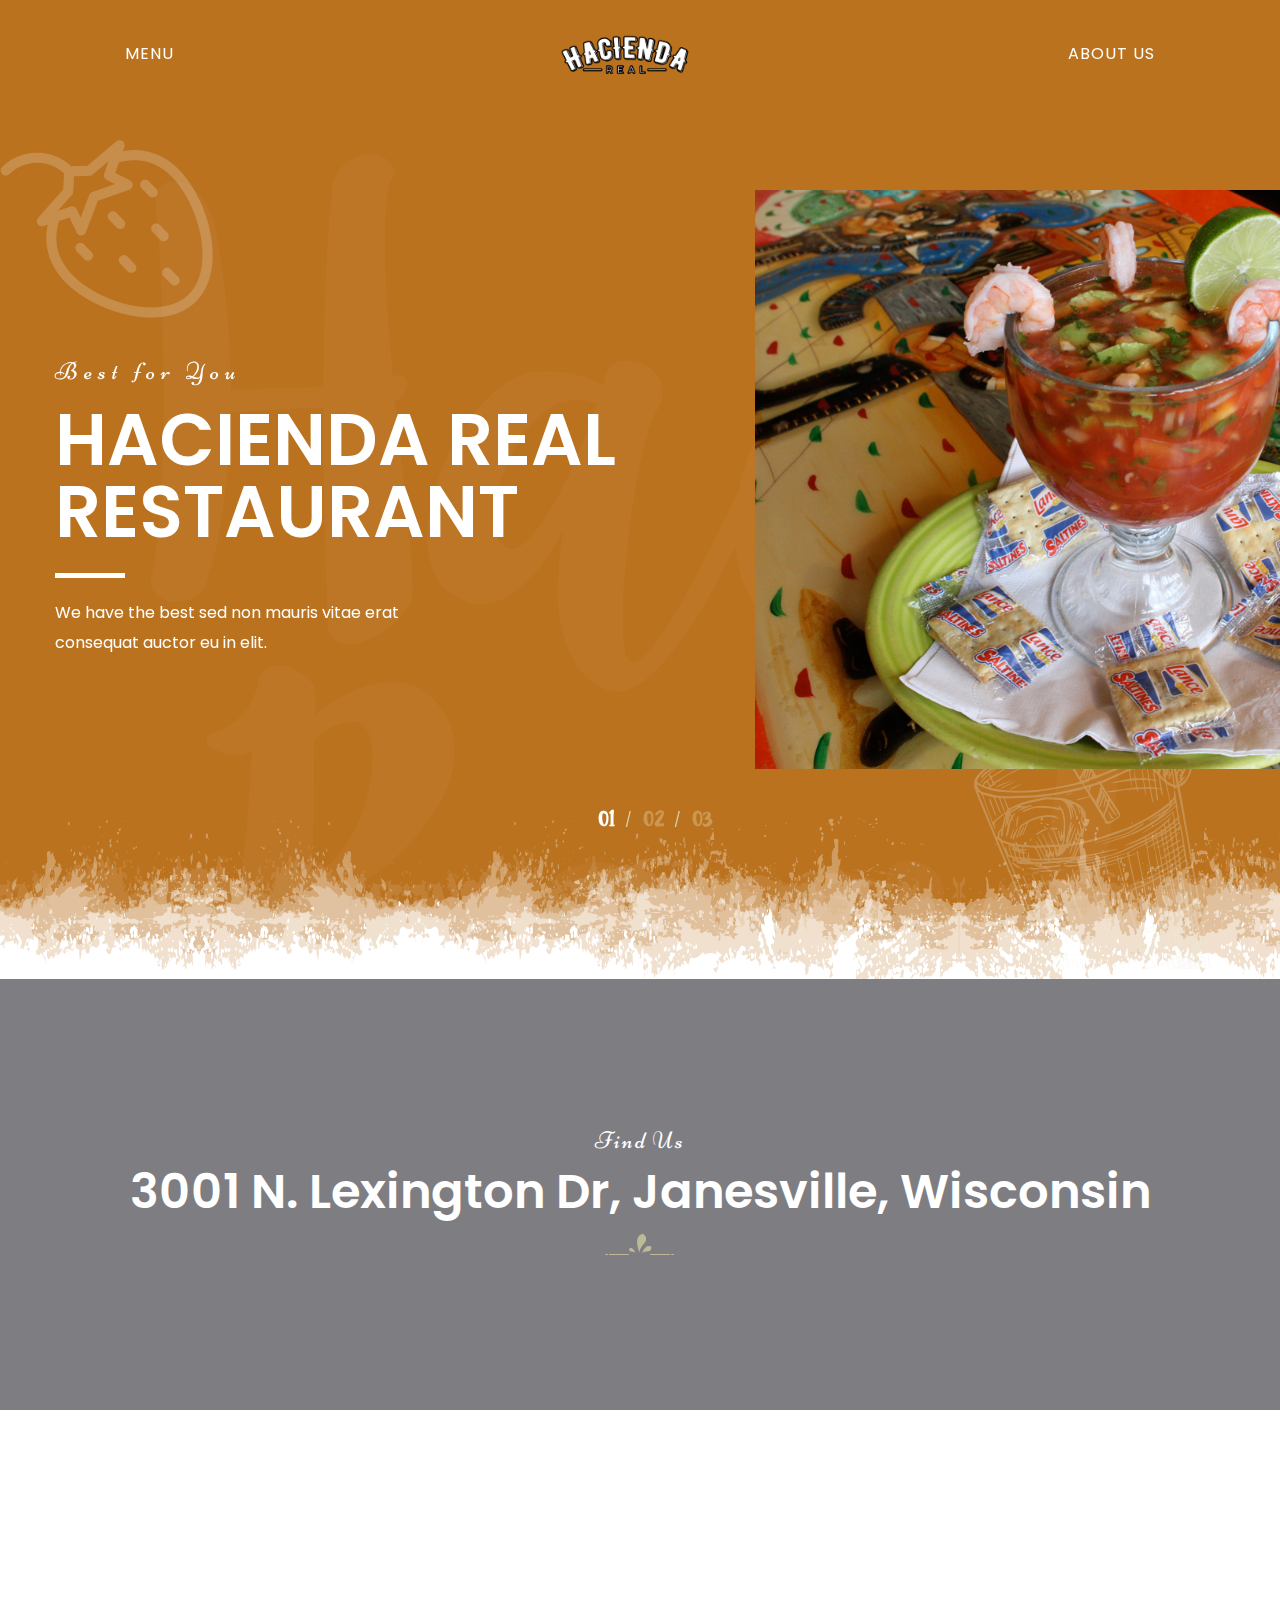
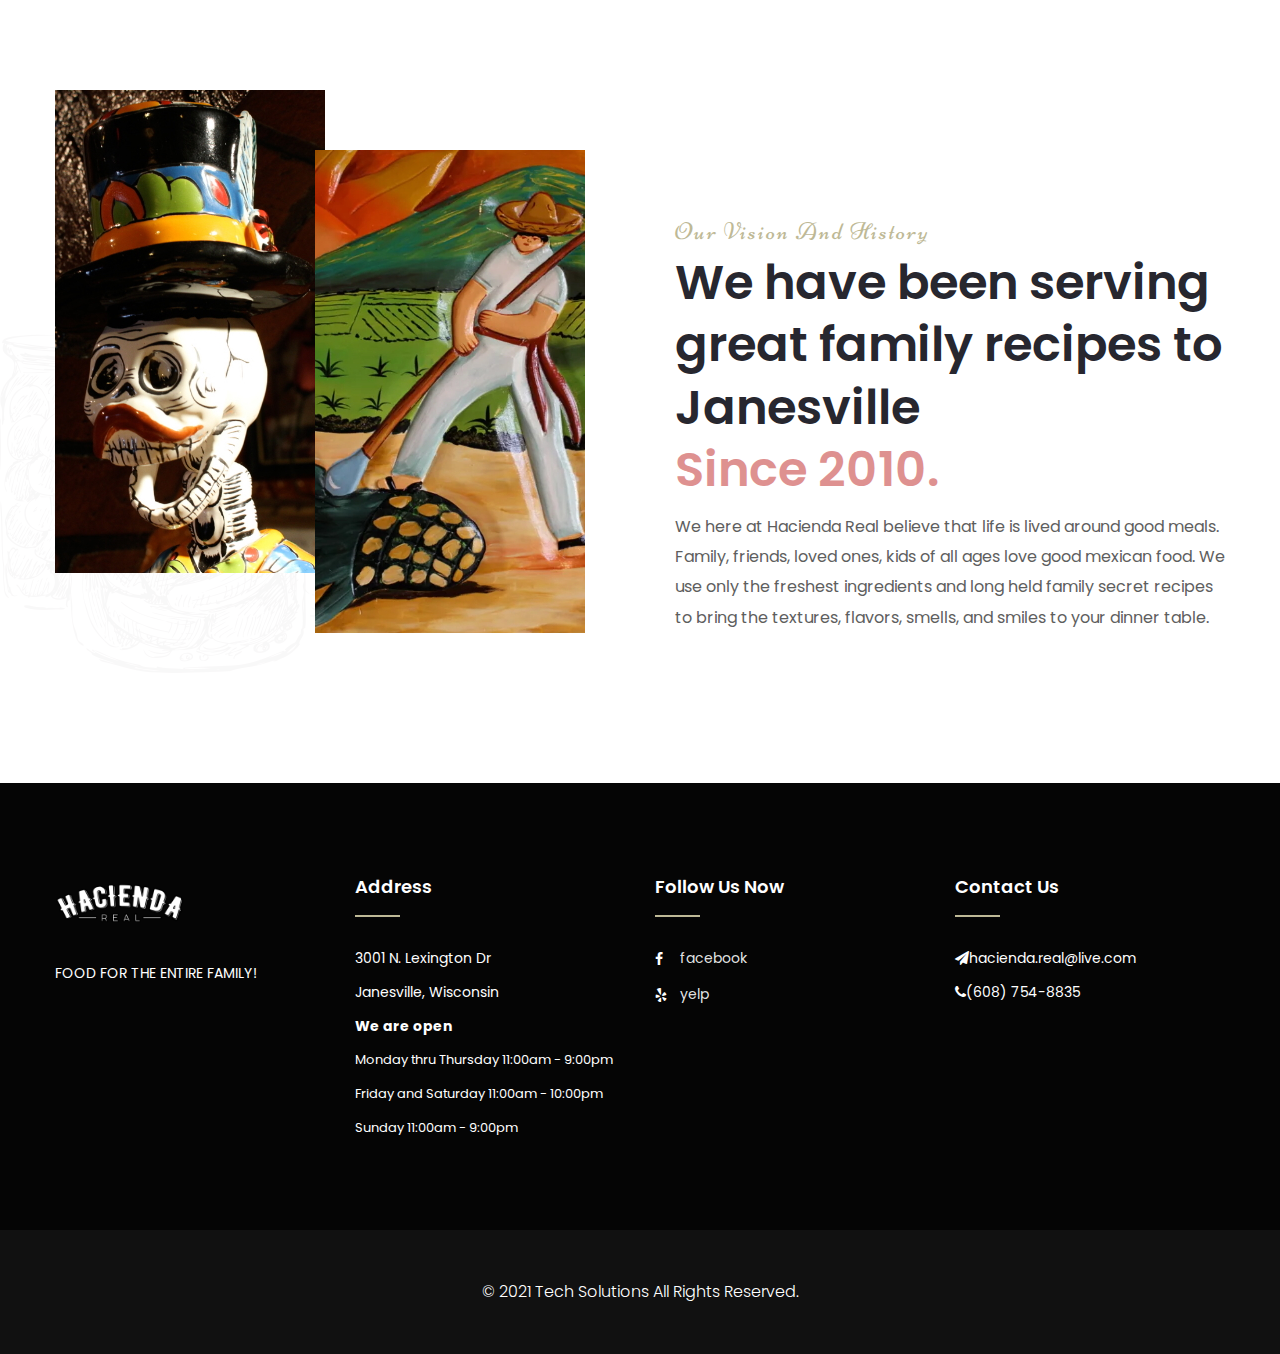
==== commit 0416aca9: "remove specials" ====
--- a/index.html
+++ b/index.html
@@ -267,104 +267,7 @@
         </section>
         <!-- End Banner Section -->
 
-        <!-- Specials Section -->
-        <section class="specials-section" id="specials">
-            <div class="icon-layer-one" style="background-image: url(images/resource/special-icon-1.png)"></div>
-            <div class="icon-layer-two" style="background-image: url(images/resource/special-icon-2.png)"></div>
-            <div class="icon-layer-three" style="background-image: url(images/resource/special-icon-3.png)"></div>
-            <div class="icon-layer-four" style="background-image: url(images/resource/special-icon-4.png)"></div>
-            <div class="auto-container">
-                <!-- Sec Title -->
-                <div class="sec-title centered">
-                    <div class="title">Our most valuable asset</div>
-                    <h2>The Specials</h2>
-                    <div class="separate"></div>
-                </div>
-                <div class="row clearfix">
-
-                    <!-- Special Block -->
-                    <div class="special-block col-lg-4 col-md-6 col-sm-12">
-                        <div class="inner-box wow fadeInUp" data-wow-delay="0ms" data-wow-duration="1500ms">
-                            <div class="image">
-                                <a href="milkshake.html"><img src="images/resource/special-2.jpg" alt="" /></a>
-                            </div>
-                            <!-- <div class="lower-content">
-            <div class="clearfix">
-                <div class="pull-left">
-                    <h4><a href="milkshake.html">shawarma</a></h4>
-                </div>
-                <div class="pull-right">
-                    <div class="price">$15</div>
-                </div>
-            </div>
-        </div> -->
-                        </div>
-                    </div>
-
-                    <!-- Special Block -->
-                    <div class="special-block col-lg-4 col-md-6 col-sm-12">
-                        <div class="inner-box wow fadeInLeft" data-wow-delay="0ms" data-wow-duration="1500ms">
-                            <div class="image">
-                                <a href="milkshake.html"><img src="images/resource/special-1.jpg" alt="" /></a>
-                            </div>
-                            <!-- <div class="lower-content">
-                                <div class="clearfix">
-                                    <div class="pull-left">
-                                        <h4><a href="milkshake.html">Fried Potatoes</a></h4>
-                                    </div>
-                                    <div class="pull-right">
-                                        <div class="price">$15</div>
-                                    </div>
-                                </div>
-                            </div> -->
-                        </div>
-                    </div>
-
-
-
-                    <!-- Special Block -->
-                    <div class="special-block col-lg-4 col-md-6 col-sm-12">
-                        <div class="inner-box wow fadeInRight" data-wow-delay="0ms" data-wow-duration="1500ms">
-                            <div class="image">
-                                <a href="milkshake.html"><img src="images/resource/special-3.jpg" alt="" /></a>
-                            </div>
-                            <!-- <div class="lower-content">
-                                <div class="clearfix">
-                                    <div class="pull-left">
-                                        <h4><a href="milkshake.html">pizza</a></h4>
-                                    </div>
-                                    <div class="pull-right">
-                                        <div class="price">$15</div>
-                                    </div>
-                                </div>
-                            </div> -->
-                        </div>
-                    </div>
-
-                    <!-- Special Block -->
-                    <div class="special-block col-lg-4 col-md-6 col-sm-12">
-                        <div class="inner-box wow fadeInLeft" data-wow-delay="0ms" data-wow-duration="1500ms">
-                            <div class="image">
-                                <a href="milkshake.html"><img src="images/resource/special-4.jpg" alt="" /></a>
-                            </div>
-                            <!-- <div class="lower-content">
-                                <div class="clearfix">
-                                    <div class="pull-left">
-                                        <h4><a href="milkshake.html">burger</a></h4>
-                                    </div>
-                                    <div class="pull-right">
-                                        <div class="price">$15</div>
-                                    </div>
-                                </div>
-                            </div> -->
-                        </div>
-                    </div>
-
-
-                </div>
-            </div>
-        </section>
-        <!-- End Specials Section -->
+       
 
 
 
